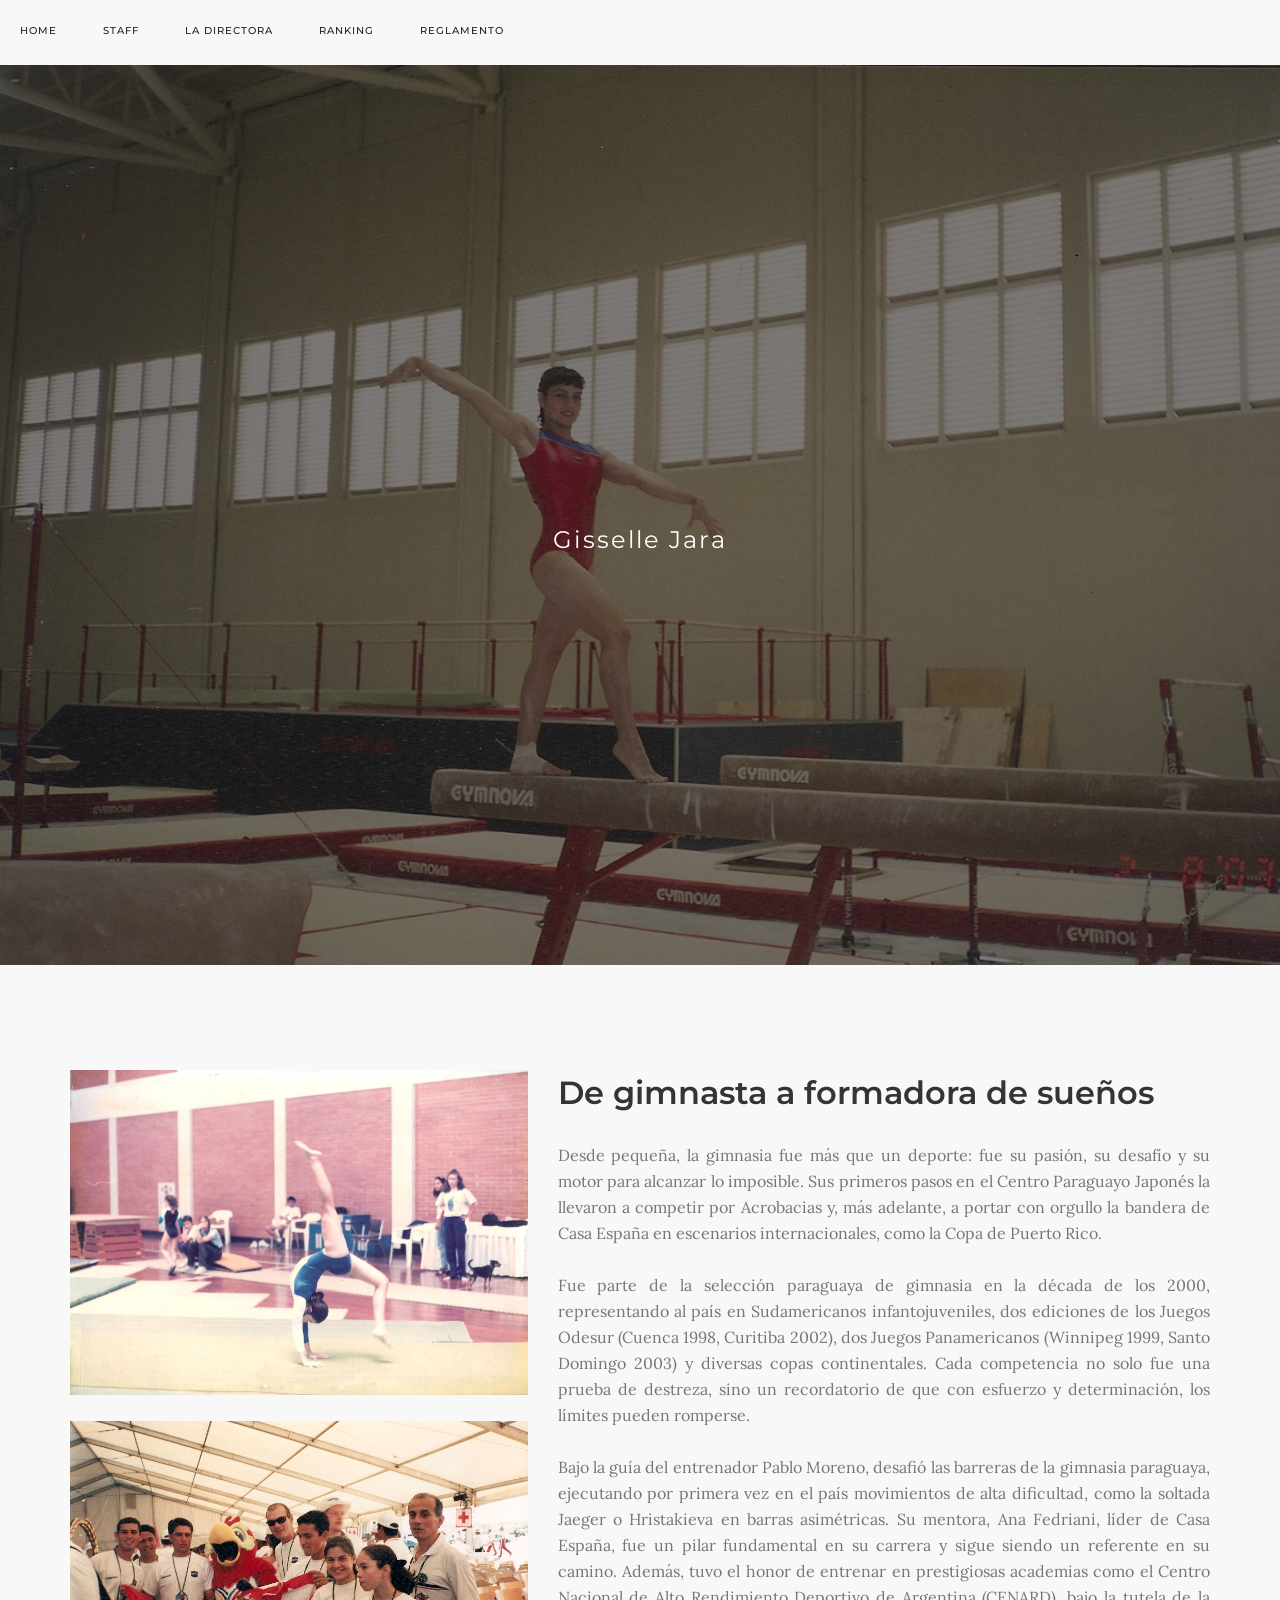
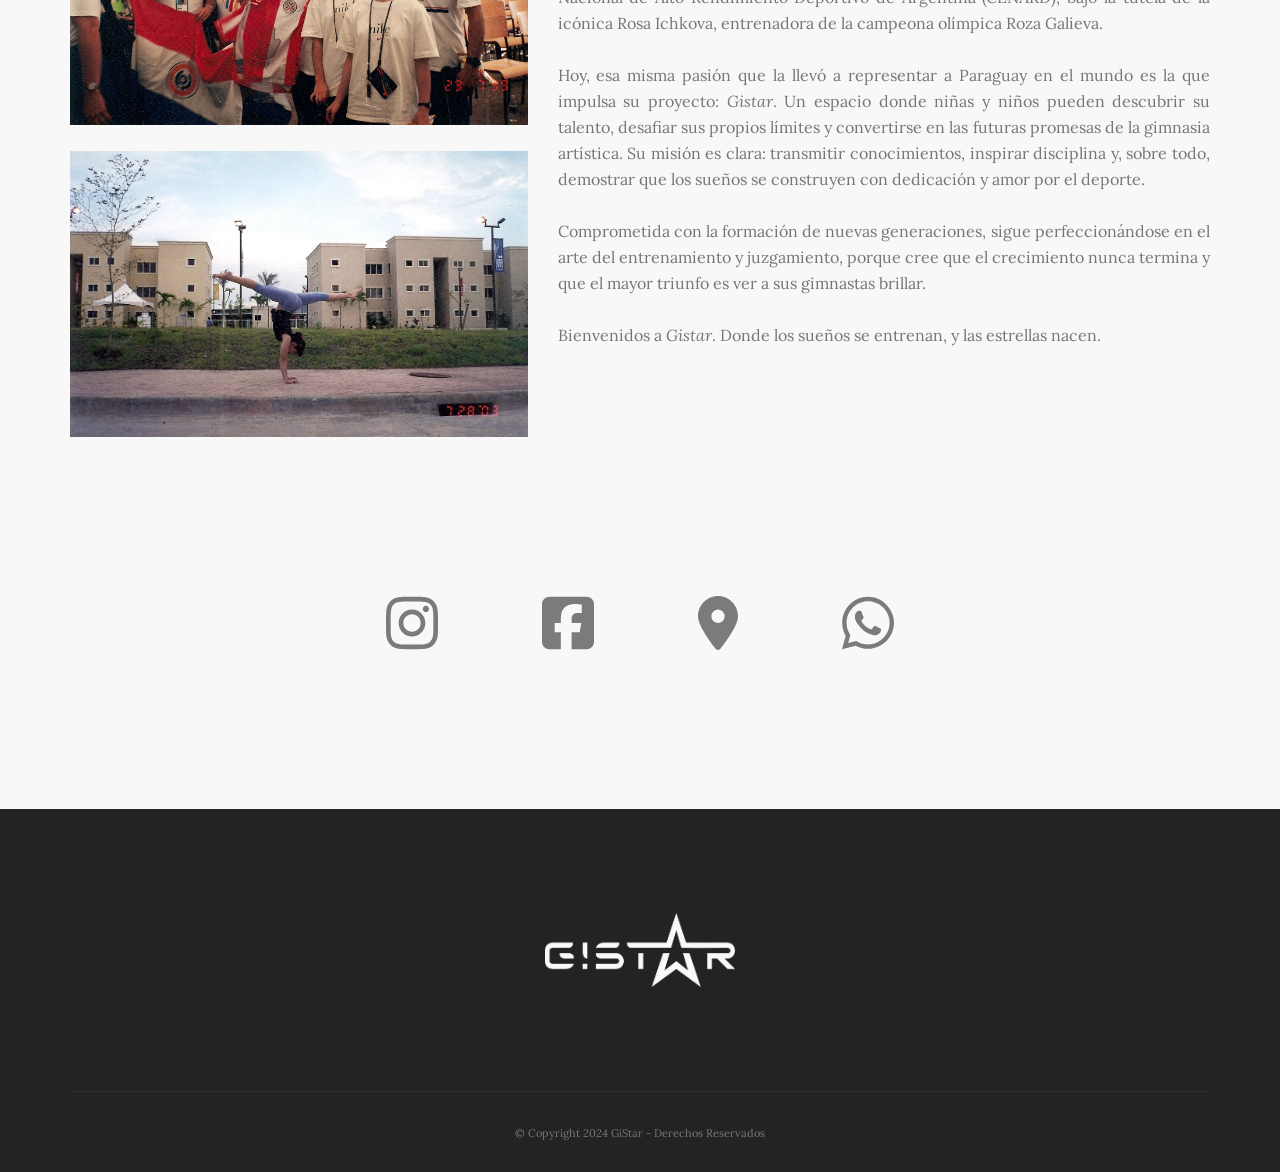
==== gisselle-jara.html @ 49eecb37 "Initial commit with Dockerfile for Dokploy" ====
<!doctype html>
<html lang="es">

<head>
    <meta charset="UTF-8">

    <title>La Directora - Gistar - Apasionados por la Gimnasia</title>

    <link href='https://fonts.googleapis.com/css?family=Lora:400,400italic,700|Montserrat:400,700' rel='stylesheet'
        type='text/css'>

    <meta name="viewport" content="width=device-width, initial-scale=1.0">
    <meta name="description"
        content="Conoce a Gisselle Jara, Directora de Gistar y exgimnasta de la Selección Paraguaya.">
    <meta name="keywords" content="Gisselle Jara, Directora Gistar, Gimnasia Paraguay, Entrenadora Gimnasia">
    <meta name="msapplication-TileColor" content="#ffffff">
    <meta name="msapplication-TileImage" content="/ms-icon-144x144.png">
    <meta name="theme-color" content="#ffffff">

    <meta property="og:title" content="La Directora - Gistar">
    <meta property="og:description" content="De gimnasta a formadora de sueños. Conoce la historia de Gisselle Jara.">
    <meta property="og:image" content="https://gistar.com.py/img/og-image.jpg">
    <meta property="og:url" content="https://gistar.com.py/gisselle-jara.html">
    <meta property="og:site_name" content="Gistar - Apasionados por la Gimnasia">
    <meta property="og:locale" content="es_ES">
    <meta property="og:type" content="website">

    <link rel="canonical" href="https://gistar.com.py/gisselle-jara.html" />

    <link rel="apple-touch-icon" sizes="57x57" href="/apple-icon-57x57.png">
    <link rel="apple-touch-icon" sizes="60x60" href="/apple-icon-60x60.png">
    <link rel="apple-touch-icon" sizes="72x72" href="/apple-icon-72x72.png">
    <link rel="apple-touch-icon" sizes="76x76" href="/apple-icon-76x76.png">
    <link rel="apple-touch-icon" sizes="114x114" href="/apple-icon-114x114.png">
    <link rel="apple-touch-icon" sizes="120x120" href="/apple-icon-120x120.png">
    <link rel="apple-touch-icon" sizes="144x144" href="/apple-icon-144x144.png">
    <link rel="apple-touch-icon" sizes="152x152" href="/apple-icon-152x152.png">
    <link rel="apple-touch-icon" sizes="180x180" href="/apple-icon-180x180.png">
    <link rel="icon" type="image/png" sizes="192x192" href="/android-icon-192x192.png">
    <link rel="icon" type="image/png" sizes="32x32" href="/favicon-32x32.png">
    <link rel="icon" type="image/png" sizes="96x96" href="/favicon-96x96.png">
    <link rel="icon" type="image/png" sizes="16x16" href="/favicon-16x16.png">
    <link rel="manifest" href="/manifest.json">

    <link href="css/socicon.css" rel="stylesheet" type="text/css" media="all">
    <link href="css/iconsmind.css" rel="stylesheet" type="text/css" media="all" />
    <link href="css/bootstrap.css" rel="stylesheet" type="text/css" media="all" />
    <link href="css/interface-icons.css" rel="stylesheet" type="text/css" media="all" />
    <link href="css/owl.carousel.css" rel="stylesheet" type="text/css" media="all" />
    <link href="css/theme.css" rel="stylesheet" type="text/css" media="all" />

    <link href="css/custom.css" rel="stylesheet" type="text/css" media="all" />

    <style>
        /* --- Common Styles (adjust as needed) --- */
        .nav-container {
            width: 100%;
        }

        .nav-bar {
            display: flex;
            /* Or block, depending on your layout */
            justify-content: space-between;
            align-items: center;
            padding: 10px 20px;
        }

        .nav-module.menu-module.left {
            flex-grow: 1;
            /* Allow menu to take available space */
        }

        .menu {
            list-style: none;
            padding: 0;
            margin: 0;
            display: flex;
            /* Desktop: horizontal menu items */
        }

        .menu li {
            margin-right: 20px;
            /* Spacing between desktop menu items */
        }

        .menu a {
            text-decoration: none;
            color: #333;
            padding: 5px 0;
        }

        .nav-mobile-toggle i {
            margin-top: -15px;
        }

        /* --- Mobile Styles --- */
        /* Hide the menu toggle by default on desktop */
        .nav-mobile-toggle {
            display: none;
            cursor: pointer;
            font-size: 24px;
            /* Adjust icon size */
        }

        @media (max-width: 767px) {
            /* Adjust breakpoint as needed for 'sm' and 'xs' */

            .nav-module.menu-module.left {
                width: 100%;
                /* Make menu module take full width on mobile */
            }

            .menu {
                flex-direction: column;
                /* Stack menu items vertically on mobile */
                width: 100%;
                display: none;
                /* Hide the menu by default on mobile */
                background-color: #f8f8f8;
                /* Optional: background for mobile menu */
                padding: 10px 0;
            }

            .menu li {
                margin: 0;
                /* Remove horizontal margin */
                width: 100%;
                /* Make list items take full width */
                text-align: center;
                /* Center align mobile menu items */
                border-bottom: 1px solid #eee;
                /* Optional: separator for mobile items */
            }

            .menu li:last-child {
                border-bottom: none;
            }

            .menu a {
                display: block;
                /* Make links block-level for easier tapping */
                padding: 10px 0;
            }

            /* Show the hamburger icon on mobile */
            .nav-mobile-toggle {
                display: block;
                margin-left: auto;
                /* Push toggle to the right */
            }

            /* When a class like 'menu-open' is added to the nav-container or nav-bar by JavaScript, show the menu */
            .nav-container.menu-open .menu,
            .nav-bar.menu-open .menu {
                /* Choose one, depending on where you add the class */
                display: flex;
                /* Or 'block' if you want a stacked list */
            }


            /* Initially hide the close icon */
            .nav-mobile-toggle .close-icon {
                display: none;
            }

            /* When menu is open, hide hamburger and show close icon */
            .nav-container.menu-open .nav-mobile-toggle .hamburger-icon {
                display: none;
            }

            .nav-container.menu-open .nav-mobile-toggle .close-icon {
                display: block;
                /* Or flex, inline-block depending on your icon's default display */
            }

            /* If you also want to rotate or animate for a smoother transition, you'd use transitions here */
            /* Example for a single element transformation (more advanced, but very clean) */
            /* If you're styling a single div to look like hamburger/X: */

            .nav-mobile-toggle {
                position: relative;
                width: 30px;
                height: 20px;
                cursor: pointer;
                display: block;
            }

            .nav-mobile-toggle span {
                display: block;
                height: 3px;
                background-color: #333;
                margin-bottom: 5px;
                transition: all 0.3s ease;
            }

            .nav-mobile-toggle span:last-child {
                margin-bottom: 0;
            }

            .nav-container.menu-open .nav-mobile-toggle span:nth-child(1) {
                transform: rotate(45deg) translate(5px, 5px);
            }

            .nav-container.menu-open .nav-mobile-toggle span:nth-child(2) {
                opacity: 0;
            }

            .nav-container.menu-open .nav-mobile-toggle span:nth-child(3) {
                transform: rotate(-45deg) translate(5px, -5px);
            }


        }

        .justify-text {
            text-align: justify;
        }
    </style>

</head>

<body data-reveal-selectors="section:not(.masonry):not(:first-of-type):not(.parallax)">


    <div class="nav-container">

        <nav>
            <div class="nav-bar">
                <div class="nav-module menu-module left">
                    <ul class="menu">
                        <li>
                            <a href="/">Home</a>
                        </li>
                        <li>
                            <a href="/staff">Staff</a>
                        </li>
                        <li>
                            <a href="/gisselle-jara">La Directora</a>
                        </li>
                        <li>
                            <a href="/ranking">Ranking</a>
                        </li>
                        <li>
                            <a href="/reglamento">Reglamento</a>
                        </li>
                    </ul>
                </div>
                <div class="nav-mobile-toggle visible-sm visible-xs">
                    <i class="icon-Align-JustifyAll icon icon--sm hamburger-icon"></i>
                    <i class="icon-Close icon icon--sm close-icon"></i>
                </div>
            </div>

        </nav>

    </div>

    <div class="main-container">

        <section class="height-100 imagebg cover cover-6" data-overlay="6">
            <div class="background-image-holder">
                <div class="layer-bg-overlay"></div>
                <div class="layer-bg-image"
                    style="background-image: url('img/93793a98-a437-4098-834e-bea08e50a194.jpg');"></div>
            </div>
            <div class="container pos-vertical-center">
                <div class="row">
                    <div class="col-sm-12 text-center">
                        <h1 class="lead montserrat-400 lead-start">
                            Gisselle Jara
                        </h1>
                    </div>
                </div>
            </div>
        </section>

        <section>
            <div class="container">
                <div class="row">
                    <div class="col-sm-10 col-sm-offset-1 col-md-8 col-md-offset-2">

                    </div>
                </div>

                <div class="row mt-5">
                    <div class="col-sm-5 mb-xs-24">
                        <img src="img/a0ddf4bc-4333-4f00-9664-b795b2ec089f.jpg" alt="Gisselle Jara - Directora Gistar"
                            class="img-responsive">
                        <img src="img/Canada002.jpg" alt="Gisselle Jara - Directora Gistar" class="img-responsive">
                        <img src="img/dominicana01.jpg" alt="Gisselle Jara - Directora Gistar" class="img-responsive">
                    </div>
                    <div class="col-sm-7">
                        <h3>De gimnasta a formadora de sueños</h3>
                        <p class="justify-text">
                            Desde pequeña, la gimnasia fue más que un deporte: fue su pasión, su desafío y su motor para
                            alcanzar lo imposible. Sus primeros pasos en el Centro Paraguayo Japonés la llevaron a
                            competir por Acrobacias y, más adelante, a portar con orgullo la bandera de Casa España en
                            escenarios internacionales, como la Copa de Puerto Rico.
                        </p>
                        <p class="justify-text">
                            Fue parte de la selección paraguaya de gimnasia en la década de los 2000, representando al
                            país en Sudamericanos infantojuveniles, dos ediciones de los Juegos Odesur (Cuenca 1998,
                            Curitiba 2002), dos Juegos Panamericanos (Winnipeg 1999, Santo Domingo 2003) y diversas
                            copas continentales. Cada competencia no solo fue una prueba de destreza, sino un
                            recordatorio de que con esfuerzo y determinación, los límites pueden romperse.
                        </p>
                        <p class="justify-text">
                            Bajo la guía del entrenador Pablo Moreno, desafió las barreras de la gimnasia paraguaya,
                            ejecutando por primera vez en el país movimientos de alta dificultad, como la soltada Jaeger
                            o Hristakieva en barras asimétricas. Su mentora, Ana Fedriani, líder de Casa España, fue un
                            pilar fundamental en su carrera y sigue siendo un referente en su camino. Además, tuvo el
                            honor de entrenar en prestigiosas academias como el Centro Nacional de Alto Rendimiento
                            Deportivo de Argentina (CENARD), bajo la tutela de la icónica Rosa Ichkova, entrenadora de
                            la campeona olímpica Roza Galieva.
                        </p>
                        <p class="justify-text">
                            Hoy, esa misma pasión que la llevó a representar a Paraguay en el mundo es la que impulsa su
                            proyecto: <em>Gistar</em>. Un espacio donde niñas y niños pueden descubrir su talento,
                            desafiar sus propios límites y convertirse en las futuras promesas de la gimnasia artística.
                            Su misión es clara: transmitir conocimientos, inspirar disciplina y, sobre todo, demostrar
                            que los sueños se construyen con dedicación y amor por el deporte.
                        </p>
                        <p class="justify-text">
                            Comprometida con la formación de nuevas generaciones, sigue perfeccionándose en el arte del
                            entrenamiento y juzgamiento, porque cree que el crecimiento nunca termina y que el mayor
                            triunfo es ver a sus gimnastas brillar.
                        </p>
                        <p class="justify-text">
                            Bienvenidos a <em>Gistar</em>. Donde los sueños se entrenan, y las estrellas nacen.
                        </p>
                    </div>
                </div>
            </div>
        </section>

        <section>
            <div class="container">
                <div class="row">
                    <ul class="social-list text-center">
                        <li style="margin: 0 50px;">
                            <a href="https://www.instagram.com/gistarpy/" target="_blank"><img alt="Instagram"
                                    width="52" src="img/instagram-icon.svg"></a>
                        </li>
                        <li style="margin: 0 50px;">
                            <a href="https://www.facebook.com/profile.php?id=61556755131073" target="_blank"><img
                                    alt="Facebook" width="52" src="img/facebook-icon.svg"></a>
                        </li>
                        <li style="margin: 0 50px;">
                            <a href="https://maps.app.goo.gl/4wHy98hsDdwFfFSy9" target="_blank"><img alt="Location"
                                    width="40" src="img/location-icon.svg"></a>
                        </li>
                        <li style="margin: 0 50px;">
                            <a href="https://wa.me/595991740715"><img alt="WhatsApp" width="52"
                                    src="img/whatsapp-icon.svg"></a>
                        </li>
                    </ul>

                </div>

            </div>

        </section>

        <footer class="bg--dark footer-1 text-center">
            <div class="container">
                <div class="row">
                    <div class="col-md-12 col-sm-12">
                        <a href="https://gistar.com.py"><img alt="GiStar" width="190"
                                src="img/logo-gistar-withe.png"></a>
                    </div>
                </div>
                <div class="row footer__lower text-center-xs">
                    <div class="col-sm-12">
                        <hr>
                    </div>
                    <div class="col-sm-12 text-center">
                        <span class="type--fine-print">© Copyright <span class="update-year">2024</span> GiStar -
                            Derechos Reservados</span>
                    </div>
                </div>
            </div>
        </footer>
    </div>
    <script src="js/jquery-2.1.4.min.js"></script>
    <script src="js/owl.carousel.min.js"></script>
    <script src="js/scrollreveal.min.js"></script>
    <script src="js/parallax.js"></script>
    <script src="js/scripts.js"></script>

    <script>

        document.addEventListener('DOMContentLoaded', function () {
            const mobileToggle = document.querySelector('.nav-mobile-toggle');
            const navContainer = document.querySelector('.nav-container');

            if (mobileToggle && navContainer) {
                mobileToggle.addEventListener('click', function () {
                    navContainer.classList.toggle('menu-open');
                });
            }
        });

    </script>


</body>

</html>
---- css/socicon.css ----
@charset "UTF-8";

@font-face {
  font-family: "socicon";
  src: url("../fonts/socicon.ttf") format("truetype");
  font-weight: normal;
  font-style: normal;

}

[data-icon]:before {
  font-family: "socicon" !important;
  content: attr(data-icon);
  font-style: normal !important;
  font-weight: normal !important;
  font-variant: normal !important;
  text-transform: none !important;
  speak: none;
  line-height: 1;
  -webkit-font-smoothing: antialiased;
  -moz-osx-font-smoothing: grayscale;
}

[class^="socicon-"]:before,
[class*=" socicon-"]:before {
  font-family: "socicon" !important;
  font-style: normal !important;
  font-weight: normal !important;
  font-variant: normal !important;
  text-transform: none !important;
  speak: none;
  line-height: 1;
  -webkit-font-smoothing: antialiased;
  -moz-osx-font-smoothing: grayscale;
}

.socicon-modelmayhem:before {
  content: "\e000";
}
.socicon-mixcloud:before {
  content: "\e001";
}
.socicon-drupal:before {
  content: "\e002";
}
.socicon-swarm:before {
  content: "\e003";
}
.socicon-istock:before {
  content: "\e004";
}
.socicon-yammer:before {
  content: "\e005";
}
.socicon-ello:before {
  content: "\e006";
}
.socicon-stackoverflow:before {
  content: "\e007";
}
.socicon-persona:before {
  content: "\e008";
}
.socicon-triplej:before {
  content: "\e009";
}
.socicon-houzz:before {
  content: "\e00a";
}
.socicon-rss:before {
  content: "\e00b";
}
.socicon-paypal:before {
  content: "\e00c";
}
.socicon-odnoklassniki:before {
  content: "\e00d";
}
.socicon-airbnb:before {
  content: "\e00e";
}
.socicon-periscope:before {
  content: "\e00f";
}
.socicon-outlook:before {
  content: "\e010";
}
.socicon-coderwall:before {
  content: "\e011";
}
.socicon-tripadvisor:before {
  content: "\e012";
}
.socicon-appnet:before {
  content: "\e013";
}
.socicon-goodreads:before {
  content: "\e014";
}
.socicon-tripit:before {
  content: "\e015";
}
.socicon-lanyrd:before {
  content: "\e016";
}
.socicon-slideshare:before {
  content: "\e017";
}
.socicon-buffer:before {
  content: "\e018";
}
.socicon-disqus:before {
  content: "\e019";
}
.socicon-vkontakte:before {
  content: "\e01a";
}
.socicon-whatsapp:before {
  content: "\e01b";
}
.socicon-patreon:before {
  content: "\e01c";
}
.socicon-storehouse:before {
  content: "\e01d";
}
.socicon-pocket:before {
  content: "\e01e";
}
.socicon-mail:before {
  content: "\e01f";
}
.socicon-blogger:before {
  content: "\e020";
}
.socicon-technorati:before {
  content: "\e021";
}
.socicon-reddit:before {
  content: "\e022";
}
.socicon-dribbble:before {
  content: "\e023";
}
.socicon-stumbleupon:before {
  content: "\e024";
}
.socicon-digg:before {
  content: "\e025";
}
.socicon-envato:before {
  content: "\e026";
}
.socicon-behance:before {
  content: "\e027";
}
.socicon-delicious:before {
  content: "\e028";
}
.socicon-deviantart:before {
  content: "\e029";
}
.socicon-forrst:before {
  content: "\e02a";
}
.socicon-play:before {
  content: "\e02b";
}
.socicon-zerply:before {
  content: "\e02c";
}
.socicon-wikipedia:before {
  content: "\e02d";
}
.socicon-apple:before {
  content: "\e02e";
}
.socicon-flattr:before {
  content: "\e02f";
}
.socicon-github:before {
  content: "\e030";
}
.socicon-renren:before {
  content: "\e031";
}
.socicon-friendfeed:before {
  content: "\e032";
}
.socicon-newsvine:before {
  content: "\e033";
}
.socicon-identica:before {
  content: "\e034";
}
.socicon-bebo:before {
  content: "\e035";
}
.socicon-zynga:before {
  content: "\e036";
}
.socicon-steam:before {
  content: "\e037";
}
.socicon-xbox:before {
  content: "\e038";
}
.socicon-windows:before {
  content: "\e039";
}
.socicon-qq:before {
  content: "\e03a";
}
.socicon-douban:before {
  content: "\e03b";
}
.socicon-meetup:before {
  content: "\e03c";
}
.socicon-playstation:before {
  content: "\e03d";
}
.socicon-android:before {
  content: "\e03e";
}
.socicon-snapchat:before {
  content: "\e03f";
}
.socicon-twitter:before {
  content: "\e040";
}
.socicon-facebook:before {
  content: "\e041";
}
.socicon-googleplus:before {
  content: "\e042";
}
.socicon-pinterest:before {
  content: "\e043";
}
.socicon-foursquare:before {
  content: "\e044";
}
.socicon-yahoo:before {
  content: "\e045";
}
.socicon-skype:before {
  content: "\e046";
}
.socicon-yelp:before {
  content: "\e047";
}
.socicon-feedburner:before {
  content: "\e048";
}
.socicon-linkedin:before {
  content: "\e049";
}
.socicon-viadeo:before {
  content: "\e04a";
}
.socicon-xing:before {
  content: "\e04b";
}
.socicon-myspace:before {
  content: "\e04c";
}
.socicon-soundcloud:before {
  content: "\e04d";
}
.socicon-spotify:before {
  content: "\e04e";
}
.socicon-grooveshark:before {
  content: "\e04f";
}
.socicon-lastfm:before {
  content: "\e050";
}
.socicon-youtube:before {
  content: "\e051";
}
.socicon-vimeo:before {
  content: "\e052";
}
.socicon-dailymotion:before {
  content: "\e053";
}
.socicon-vine:before {
  content: "\e054";
}
.socicon-flickr:before {
  content: "\e055";
}
.socicon-500px:before {
  content: "\e056";
}
.socicon-instagram:before {
  content: "\e057";
}
.socicon-wordpress:before {
  content: "\e058";
}
.socicon-tumblr:before {
  content: "\e059";
}
.socicon-twitch:before {
  content: "\e05a";
}
.socicon-8tracks:before {
  content: "\e05b";
}
.socicon-amazon:before {
  content: "\e05c";
}
.socicon-icq:before {
  content: "\e05d";
}
.socicon-smugmug:before {
  content: "\e05e";
}
.socicon-ravelry:before {
  content: "\e05f";
}
.socicon-weibo:before {
  content: "\e060";
}
.socicon-baidu:before {
  content: "\e061";
}
.socicon-angellist:before {
  content: "\e062";
}
.socicon-ebay:before {
  content: "\e063";
}
.socicon-imdb:before {
  content: "\e064";
}
.socicon-stayfriends:before {
  content: "\e065";
}
.socicon-residentadvisor:before {
  content: "\e066";
}
.socicon-google:before {
  content: "\e067";
}
.socicon-yandex:before {
  content: "\e068";
}
.socicon-sharethis:before {
  content: "\e069";
}
.socicon-bandcamp:before {
  content: "\e06a";
}
.socicon-itunes:before {
  content: "\e06b";
}
.socicon-deezer:before {
  content: "\e06c";
}
.socicon-medium:before {
  content: "\e06d";
}
.socicon-telegram:before {
  content: "\e06e";
}
.socicon-openid:before {
  content: "\e06f";
}
.socicon-amplement:before {
  content: "\e070";
}
---- css/iconsmind.css ----
@font-face {
	font-family: 'iconsmind';
	src:url('../fonts/iconsmind.eot?#iefix-rdmvgc') format('embedded-opentype');
	src:url('../fonts/iconsmind.woff') format('woff'),
		url('../fonts/iconsmind.ttf') format('truetype');
	font-weight: normal;
	font-style: normal;
}

[class^="icon-"], [class*=" icon-"] {
	font-family: 'iconsmind';
	speak: none;
	font-style: normal;
	font-weight: normal;
	font-variant: normal;
	text-transform: none;
	line-height: 1;
	/* Better Font Rendering =========== */
	-webkit-font-smoothing: antialiased;
	-moz-osx-font-smoothing: grayscale;
}

.icon-A-Z:before {
	content: "\e600";
}
.icon-Aa:before {
	content: "\e601";
}
.icon-Add-Bag:before {
	content: "\e602";
}
.icon-Add-Basket:before {
	content: "\e603";
}
.icon-Add-Cart:before {
	content: "\e604";
}
.icon-Add-File:before {
	content: "\e605";
}
.icon-Add-SpaceAfterParagraph:before {
	content: "\e606";
}
.icon-Add-SpaceBeforeParagraph:before {
	content: "\e607";
}
.icon-Add-User:before {
	content: "\e608";
}
.icon-Add-UserStar:before {
	content: "\e609";
}
.icon-Add-Window:before {
	content: "\e60a";
}
.icon-Add:before {
	content: "\e60b";
}
.icon-Address-Book:before {
	content: "\e60c";
}
.icon-Address-Book2:before {
	content: "\e60d";
}
.icon-Administrator:before {
	content: "\e60e";
}
.icon-Aerobics-2:before {
	content: "\e60f";
}
.icon-Aerobics-3:before {
	content: "\e610";
}
.icon-Aerobics:before {
	content: "\e611";
}
.icon-Affiliate:before {
	content: "\e612";
}
.icon-Aim:before {
	content: "\e613";
}
.icon-Air-Balloon:before {
	content: "\e614";
}
.icon-Airbrush:before {
	content: "\e615";
}
.icon-Airship:before {
	content: "\e616";
}
.icon-Alarm-Clock:before {
	content: "\e617";
}
.icon-Alarm-Clock2:before {
	content: "\e618";
}
.icon-Alarm:before {
	content: "\e619";
}
.icon-Alien-2:before {
	content: "\e61a";
}
.icon-Alien:before {
	content: "\e61b";
}
.icon-Aligator:before {
	content: "\e61c";
}
.icon-Align-Center:before {
	content: "\e61d";
}
.icon-Align-JustifyAll:before {
	content: "\e61e";
}
.icon-Align-JustifyCenter:before {
	content: "\e61f";
}
.icon-Align-JustifyLeft:before {
	content: "\e620";
}
.icon-Align-JustifyRight:before {
	content: "\e621";
}
.icon-Align-Left:before {
	content: "\e622";
}
.icon-Align-Right:before {
	content: "\e623";
}
.icon-Alpha:before {
	content: "\e624";
}
.icon-Ambulance:before {
	content: "\e625";
}
.icon-AMX:before {
	content: "\e626";
}
.icon-Anchor-2:before {
	content: "\e627";
}
.icon-Anchor:before {
	content: "\e628";
}
.icon-Android-Store:before {
	content: "\e629";
}
.icon-Android:before {
	content: "\e62a";
}
.icon-Angel-Smiley:before {
	content: "\e62b";
}
.icon-Angel:before {
	content: "\e62c";
}
.icon-Angry:before {
	content: "\e62d";
}
.icon-Apple-Bite:before {
	content: "\e62e";
}
.icon-Apple-Store:before {
	content: "\e62f";
}
.icon-Apple:before {
	content: "\e630";
}
.icon-Approved-Window:before {
	content: "\e631";
}
.icon-Aquarius-2:before {
	content: "\e632";
}
.icon-Aquarius:before {
	content: "\e633";
}
.icon-Archery-2:before {
	content: "\e634";
}
.icon-Archery:before {
	content: "\e635";
}
.icon-Argentina:before {
	content: "\e636";
}
.icon-Aries-2:before {
	content: "\e637";
}
.icon-Aries:before {
	content: "\e638";
}
.icon-Army-Key:before {
	content: "\e639";
}
.icon-Arrow-Around:before {
	content: "\e63a";
}
.icon-Arrow-Back3:before {
	content: "\e63b";
}
.icon-Arrow-Back:before {
	content: "\e63c";
}
.icon-Arrow-Back2:before {
	content: "\e63d";
}
.icon-Arrow-Barrier:before {
	content: "\e63e";
}
.icon-Arrow-Circle:before {
	content: "\e63f";
}
.icon-Arrow-Cross:before {
	content: "\e640";
}
.icon-Arrow-Down:before {
	content: "\e641";
}
.icon-Arrow-Down2:before {
	content: "\e642";
}
.icon-Arrow-Down3:before {
	content: "\e643";
}
.icon-Arrow-DowninCircle:before {
	content: "\e644";
}
.icon-Arrow-Fork:before {
	content: "\e645";
}
.icon-Arrow-Forward:before {
	content: "\e646";
}
.icon-Arrow-Forward2:before {
	content: "\e647";
}
.icon-Arrow-From:before {
	content: "\e648";
}
.icon-Arrow-Inside:before {
	content: "\e649";
}
.icon-Arrow-Inside45:before {
	content: "\e64a";
}
.icon-Arrow-InsideGap:before {
	content: "\e64b";
}
.icon-Arrow-InsideGap45:before {
	content: "\e64c";
}
.icon-Arrow-Into:before {
	content: "\e64d";
}
.icon-Arrow-Join:before {
	content: "\e64e";
}
.icon-Arrow-Junction:before {
	content: "\e64f";
}
.icon-Arrow-Left:before {
	content: "\e650";
}
.icon-Arrow-Left2:before {
	content: "\e651";
}
.icon-Arrow-LeftinCircle:before {
	content: "\e652";
}
.icon-Arrow-Loop:before {
	content: "\e653";
}
.icon-Arrow-Merge:before {
	content: "\e654";
}
.icon-Arrow-Mix:before {
	content: "\e655";
}
.icon-Arrow-Next:before {
	content: "\e656";
}
.icon-Arrow-OutLeft:before {
	content: "\e657";
}
.icon-Arrow-OutRight:before {
	content: "\e658";
}
.icon-Arrow-Outside:before {
	content: "\e659";
}
.icon-Arrow-Outside45:before {
	content: "\e65a";
}
.icon-Arrow-OutsideGap:before {
	content: "\e65b";
}
.icon-Arrow-OutsideGap45:before {
	content: "\e65c";
}
.icon-Arrow-Over:before {
	content: "\e65d";
}
.icon-Arrow-Refresh:before {
	content: "\e65e";
}
.icon-Arrow-Refresh2:before {
	content: "\e65f";
}
.icon-Arrow-Right:before {
	content: "\e660";
}
.icon-Arrow-Right2:before {
	content: "\e661";
}
.icon-Arrow-RightinCircle:before {
	content: "\e662";
}
.icon-Arrow-Shuffle:before {
	content: "\e663";
}
.icon-Arrow-Squiggly:before {
	content: "\e664";
}
.icon-Arrow-Through:before {
	content: "\e665";
}
.icon-Arrow-To:before {
	content: "\e666";
}
.icon-Arrow-TurnLeft:before {
	content: "\e667";
}
.icon-Arrow-TurnRight:before {
	content: "\e668";
}
.icon-Arrow-Up:before {
	content: "\e669";
}
.icon-Arrow-Up2:before {
	content: "\e66a";
}
.icon-Arrow-Up3:before {
	content: "\e66b";
}
.icon-Arrow-UpinCircle:before {
	content: "\e66c";
}
.icon-Arrow-XLeft:before {
	content: "\e66d";
}
.icon-Arrow-XRight:before {
	content: "\e66e";
}
.icon-Ask:before {
	content: "\e66f";
}
.icon-Assistant:before {
	content: "\e670";
}
.icon-Astronaut:before {
	content: "\e671";
}
.icon-At-Sign:before {
	content: "\e672";
}
.icon-ATM:before {
	content: "\e673";
}
.icon-Atom:before {
	content: "\e674";
}
.icon-Audio:before {
	content: "\e675";
}
.icon-Auto-Flash:before {
	content: "\e676";
}
.icon-Autumn:before {
	content: "\e677";
}
.icon-Baby-Clothes:before {
	content: "\e678";
}
.icon-Baby-Clothes2:before {
	content: "\e679";
}
.icon-Baby-Cry:before {
	content: "\e67a";
}
.icon-Baby:before {
	content: "\e67b";
}
.icon-Back2:before {
	content: "\e67c";
}
.icon-Back-Media:before {
	content: "\e67d";
}
.icon-Back-Music:before {
	content: "\e67e";
}
.icon-Back:before {
	content: "\e67f";
}
.icon-Background:before {
	content: "\e680";
}
.icon-Bacteria:before {
	content: "\e681";
}
.icon-Bag-Coins:before {
	content: "\e682";
}
.icon-Bag-Items:before {
	content: "\e683";
}
.icon-Bag-Quantity:before {
	content: "\e684";
}
.icon-Bag:before {
	content: "\e685";
}
.icon-Bakelite:before {
	content: "\e686";
}
.icon-Ballet-Shoes:before {
	content: "\e687";
}
.icon-Balloon:before {
	content: "\e688";
}
.icon-Banana:before {
	content: "\e689";
}
.icon-Band-Aid:before {
	content: "\e68a";
}
.icon-Bank:before {
	content: "\e68b";
}
.icon-Bar-Chart:before {
	content: "\e68c";
}
.icon-Bar-Chart2:before {
	content: "\e68d";
}
.icon-Bar-Chart3:before {
	content: "\e68e";
}
.icon-Bar-Chart4:before {
	content: "\e68f";
}
.icon-Bar-Chart5:before {
	content: "\e690";
}
.icon-Bar-Code:before {
	content: "\e691";
}
.icon-Barricade-2:before {
	content: "\e692";
}
.icon-Barricade:before {
	content: "\e693";
}
.icon-Baseball:before {
	content: "\e694";
}
.icon-Basket-Ball:before {
	content: "\e695";
}
.icon-Basket-Coins:before {
	content: "\e696";
}
.icon-Basket-Items:before {
	content: "\e697";
}
.icon-Basket-Quantity:before {
	content: "\e698";
}
.icon-Bat-2:before {
	content: "\e699";
}
.icon-Bat:before {
	content: "\e69a";
}
.icon-Bathrobe:before {
	content: "\e69b";
}
.icon-Batman-Mask:before {
	content: "\e69c";
}
.icon-Battery-0:before {
	content: "\e69d";
}
.icon-Battery-25:before {
	content: "\e69e";
}
.icon-Battery-50:before {
	content: "\e69f";
}
.icon-Battery-75:before {
	content: "\e6a0";
}
.icon-Battery-100:before {
	content: "\e6a1";
}
.icon-Battery-Charge:before {
	content: "\e6a2";
}
.icon-Bear:before {
	content: "\e6a3";
}
.icon-Beard-2:before {
	content: "\e6a4";
}
.icon-Beard-3:before {
	content: "\e6a5";
}
.icon-Beard:before {
	content: "\e6a6";
}
.icon-Bebo:before {
	content: "\e6a7";
}
.icon-Bee:before {
	content: "\e6a8";
}
.icon-Beer-Glass:before {
	content: "\e6a9";
}
.icon-Beer:before {
	content: "\e6aa";
}
.icon-Bell-2:before {
	content: "\e6ab";
}
.icon-Bell:before {
	content: "\e6ac";
}
.icon-Belt-2:before {
	content: "\e6ad";
}
.icon-Belt-3:before {
	content: "\e6ae";
}
.icon-Belt:before {
	content: "\e6af";
}
.icon-Berlin-Tower:before {
	content: "\e6b0";
}
.icon-Beta:before {
	content: "\e6b1";
}
.icon-Betvibes:before {
	content: "\e6b2";
}
.icon-Bicycle-2:before {
	content: "\e6b3";
}
.icon-Bicycle-3:before {
	content: "\e6b4";
}
.icon-Bicycle:before {
	content: "\e6b5";
}
.icon-Big-Bang:before {
	content: "\e6b6";
}
.icon-Big-Data:before {
	content: "\e6b7";
}
.icon-Bike-Helmet:before {
	content: "\e6b8";
}
.icon-Bikini:before {
	content: "\e6b9";
}
.icon-Bilk-Bottle2:before {
	content: "\e6ba";
}
.icon-Billing:before {
	content: "\e6bb";
}
.icon-Bing:before {
	content: "\e6bc";
}
.icon-Binocular:before {
	content: "\e6bd";
}
.icon-Bio-Hazard:before {
	content: "\e6be";
}
.icon-Biotech:before {
	content: "\e6bf";
}
.icon-Bird-DeliveringLetter:before {
	content: "\e6c0";
}
.icon-Bird:before {
	content: "\e6c1";
}
.icon-Birthday-Cake:before {
	content: "\e6c2";
}
.icon-Bisexual:before {
	content: "\e6c3";
}
.icon-Bishop:before {
	content: "\e6c4";
}
.icon-Bitcoin:before {
	content: "\e6c5";
}
.icon-Black-Cat:before {
	content: "\e6c6";
}
.icon-Blackboard:before {
	content: "\e6c7";
}
.icon-Blinklist:before {
	content: "\e6c8";
}
.icon-Block-Cloud:before {
	content: "\e6c9";
}
.icon-Block-Window:before {
	content: "\e6ca";
}
.icon-Blogger:before {
	content: "\e6cb";
}
.icon-Blood:before {
	content: "\e6cc";
}
.icon-Blouse:before {
	content: "\e6cd";
}
.icon-Blueprint:before {
	content: "\e6ce";
}
.icon-Board:before {
	content: "\e6cf";
}
.icon-Bodybuilding:before {
	content: "\e6d0";
}
.icon-Bold-Text:before {
	content: "\e6d1";
}
.icon-Bone:before {
	content: "\e6d2";
}
.icon-Bones:before {
	content: "\e6d3";
}
.icon-Book:before {
	content: "\e6d4";
}
.icon-Bookmark:before {
	content: "\e6d5";
}
.icon-Books-2:before {
	content: "\e6d6";
}
.icon-Books:before {
	content: "\e6d7";
}
.icon-Boom:before {
	content: "\e6d8";
}
.icon-Boot-2:before {
	content: "\e6d9";
}
.icon-Boot:before {
	content: "\e6da";
}
.icon-Bottom-ToTop:before {
	content: "\e6db";
}
.icon-Bow-2:before {
	content: "\e6dc";
}
.icon-Bow-3:before {
	content: "\e6dd";
}
.icon-Bow-4:before {
	content: "\e6de";
}
.icon-Bow-5:before {
	content: "\e6df";
}
.icon-Bow-6:before {
	content: "\e6e0";
}
.icon-Bow:before {
	content: "\e6e1";
}
.icon-Bowling-2:before {
	content: "\e6e2";
}
.icon-Bowling:before {
	content: "\e6e3";
}
.icon-Box2:before {
	content: "\e6e4";
}
.icon-Box-Close:before {
	content: "\e6e5";
}
.icon-Box-Full:before {
	content: "\e6e6";
}
.icon-Box-Open:before {
	content: "\e6e7";
}
.icon-Box-withFolders:before {
	content: "\e6e8";
}
.icon-Box:before {
	content: "\e6e9";
}
.icon-Boy:before {
	content: "\e6ea";
}
.icon-Bra:before {
	content: "\e6eb";
}
.icon-Brain-2:before {
	content: "\e6ec";
}
.icon-Brain-3:before {
	content: "\e6ed";
}
.icon-Brain:before {
	content: "\e6ee";
}
.icon-Brazil:before {
	content: "\e6ef";
}
.icon-Bread-2:before {
	content: "\e6f0";
}
.icon-Bread:before {
	content: "\e6f1";
}
.icon-Bridge:before {
	content: "\e6f2";
}
.icon-Brightkite:before {
	content: "\e6f3";
}
.icon-Broke-Link2:before {
	content: "\e6f4";
}
.icon-Broken-Link:before {
	content: "\e6f5";
}
.icon-Broom:before {
	content: "\e6f6";
}
.icon-Brush:before {
	content: "\e6f7";
}
.icon-Bucket:before {
	content: "\e6f8";
}
.icon-Bug:before {
	content: "\e6f9";
}
.icon-Building:before {
	content: "\e6fa";
}
.icon-Bulleted-List:before {
	content: "\e6fb";
}
.icon-Bus-2:before {
	content: "\e6fc";
}
.icon-Bus:before {
	content: "\e6fd";
}
.icon-Business-Man:before {
	content: "\e6fe";
}
.icon-Business-ManWoman:before {
	content: "\e6ff";
}
.icon-Business-Mens:before {
	content: "\e700";
}
.icon-Business-Woman:before {
	content: "\e701";
}
.icon-Butterfly:before {
	content: "\e702";
}
.icon-Button:before {
	content: "\e703";
}
.icon-Cable-Car:before {
	content: "\e704";
}
.icon-Cake:before {
	content: "\e705";
}
.icon-Calculator-2:before {
	content: "\e706";
}
.icon-Calculator-3:before {
	content: "\e707";
}
.icon-Calculator:before {
	content: "\e708";
}
.icon-Calendar-2:before {
	content: "\e709";
}
.icon-Calendar-3:before {
	content: "\e70a";
}
.icon-Calendar-4:before {
	content: "\e70b";
}
.icon-Calendar-Clock:before {
	content: "\e70c";
}
.icon-Calendar:before {
	content: "\e70d";
}
.icon-Camel:before {
	content: "\e70e";
}
.icon-Camera-2:before {
	content: "\e70f";
}
.icon-Camera-3:before {
	content: "\e710";
}
.icon-Camera-4:before {
	content: "\e711";
}
.icon-Camera-5:before {
	content: "\e712";
}
.icon-Camera-Back:before {
	content: "\e713";
}
.icon-Camera:before {
	content: "\e714";
}
.icon-Can-2:before {
	content: "\e715";
}
.icon-Can:before {
	content: "\e716";
}
.icon-Canada:before {
	content: "\e717";
}
.icon-Cancer-2:before {
	content: "\e718";
}
.icon-Cancer-3:before {
	content: "\e719";
}
.icon-Cancer:before {
	content: "\e71a";
}
.icon-Candle:before {
	content: "\e71b";
}
.icon-Candy-Cane:before {
	content: "\e71c";
}
.icon-Candy:before {
	content: "\e71d";
}
.icon-Cannon:before {
	content: "\e71e";
}
.icon-Cap-2:before {
	content: "\e71f";
}
.icon-Cap-3:before {
	content: "\e720";
}
.icon-Cap-Smiley:before {
	content: "\e721";
}
.icon-Cap:before {
	content: "\e722";
}
.icon-Capricorn-2:before {
	content: "\e723";
}
.icon-Capricorn:before {
	content: "\e724";
}
.icon-Car-2:before {
	content: "\e725";
}
.icon-Car-3:before {
	content: "\e726";
}
.icon-Car-Coins:before {
	content: "\e727";
}
.icon-Car-Items:before {
	content: "\e728";
}
.icon-Car-Wheel:before {
	content: "\e729";
}
.icon-Car:before {
	content: "\e72a";
}
.icon-Cardigan:before {
	content: "\e72b";
}
.icon-Cardiovascular:before {
	content: "\e72c";
}
.icon-Cart-Quantity:before {
	content: "\e72d";
}
.icon-Casette-Tape:before {
	content: "\e72e";
}
.icon-Cash-Register:before {
	content: "\e72f";
}
.icon-Cash-register2:before {
	content: "\e730";
}
.icon-Castle:before {
	content: "\e731";
}
.icon-Cat:before {
	content: "\e732";
}
.icon-Cathedral:before {
	content: "\e733";
}
.icon-Cauldron:before {
	content: "\e734";
}
.icon-CD-2:before {
	content: "\e735";
}
.icon-CD-Cover:before {
	content: "\e736";
}
.icon-CD:before {
	content: "\e737";
}
.icon-Cello:before {
	content: "\e738";
}
.icon-Celsius:before {
	content: "\e739";
}
.icon-Chacked-Flag:before {
	content: "\e73a";
}
.icon-Chair:before {
	content: "\e73b";
}
.icon-Charger:before {
	content: "\e73c";
}
.icon-Check-2:before {
	content: "\e73d";
}
.icon-Check:before {
	content: "\e73e";
}
.icon-Checked-User:before {
	content: "\e73f";
}
.icon-Checkmate:before {
	content: "\e740";
}
.icon-Checkout-Bag:before {
	content: "\e741";
}
.icon-Checkout-Basket:before {
	content: "\e742";
}
.icon-Checkout:before {
	content: "\e743";
}
.icon-Cheese:before {
	content: "\e744";
}
.icon-Cheetah:before {
	content: "\e745";
}
.icon-Chef-Hat:before {
	content: "\e746";
}
.icon-Chef-Hat2:before {
	content: "\e747";
}
.icon-Chef:before {
	content: "\e748";
}
.icon-Chemical-2:before {
	content: "\e749";
}
.icon-Chemical-3:before {
	content: "\e74a";
}
.icon-Chemical-4:before {
	content: "\e74b";
}
.icon-Chemical-5:before {
	content: "\e74c";
}
.icon-Chemical:before {
	content: "\e74d";
}
.icon-Chess-Board:before {
	content: "\e74e";
}
.icon-Chess:before {
	content: "\e74f";
}
.icon-Chicken:before {
	content: "\e750";
}
.icon-Chile:before {
	content: "\e751";
}
.icon-Chimney:before {
	content: "\e752";
}
.icon-China:before {
	content: "\e753";
}
.icon-Chinese-Temple:before {
	content: "\e754";
}
.icon-Chip:before {
	content: "\e755";
}
.icon-Chopsticks-2:before {
	content: "\e756";
}
.icon-Chopsticks:before {
	content: "\e757";
}
.icon-Christmas-Ball:before {
	content: "\e758";
}
.icon-Christmas-Bell:before {
	content: "\e759";
}
.icon-Christmas-Candle:before {
	content: "\e75a";
}
.icon-Christmas-Hat:before {
	content: "\e75b";
}
.icon-Christmas-Sleigh:before {
	content: "\e75c";
}
.icon-Christmas-Snowman:before {
	content: "\e75d";
}
.icon-Christmas-Sock:before {
	content: "\e75e";
}
.icon-Christmas-Tree:before {
	content: "\e75f";
}
.icon-Christmas:before {
	content: "\e760";
}
.icon-Chrome:before {
	content: "\e761";
}
.icon-Chrysler-Building:before {
	content: "\e762";
}
.icon-Cinema:before {
	content: "\e763";
}
.icon-Circular-Point:before {
	content: "\e764";
}
.icon-City-Hall:before {
	content: "\e765";
}
.icon-Clamp:before {
	content: "\e766";
}
.icon-Clapperboard-Close:before {
	content: "\e767";
}
.icon-Clapperboard-Open:before {
	content: "\e768";
}
.icon-Claps:before {
	content: "\e769";
}
.icon-Clef:before {
	content: "\e76a";
}
.icon-Clinic:before {
	content: "\e76b";
}
.icon-Clock-2:before {
	content: "\e76c";
}
.icon-Clock-3:before {
	content: "\e76d";
}
.icon-Clock-4:before {
	content: "\e76e";
}
.icon-Clock-Back:before {
	content: "\e76f";
}
.icon-Clock-Forward:before {
	content: "\e770";
}
.icon-Clock:before {
	content: "\e771";
}
.icon-Close-Window:before {
	content: "\e772";
}
.icon-Close:before {
	content: "\e773";
}
.icon-Clothing-Store:before {
	content: "\e774";
}
.icon-Cloud--:before {
	content: "\e775";
}
.icon-Cloud-:before {
	content: "\e776";
}
.icon-Cloud-Camera:before {
	content: "\e777";
}
.icon-Cloud-Computer:before {
	content: "\e778";
}
.icon-Cloud-Email:before {
	content: "\e779";
}
.icon-Cloud-Hail:before {
	content: "\e77a";
}
.icon-Cloud-Laptop:before {
	content: "\e77b";
}
.icon-Cloud-Lock:before {
	content: "\e77c";
}
.icon-Cloud-Moon:before {
	content: "\e77d";
}
.icon-Cloud-Music:before {
	content: "\e77e";
}
.icon-Cloud-Picture:before {
	content: "\e77f";
}
.icon-Cloud-Rain:before {
	content: "\e780";
}
.icon-Cloud-Remove:before {
	content: "\e781";
}
.icon-Cloud-Secure:before {
	content: "\e782";
}
.icon-Cloud-Settings:before {
	content: "\e783";
}
.icon-Cloud-Smartphone:before {
	content: "\e784";
}
.icon-Cloud-Snow:before {
	content: "\e785";
}
.icon-Cloud-Sun:before {
	content: "\e786";
}
.icon-Cloud-Tablet:before {
	content: "\e787";
}
.icon-Cloud-Video:before {
	content: "\e788";
}
.icon-Cloud-Weather:before {
	content: "\e789";
}
.icon-Cloud:before {
	content: "\e78a";
}
.icon-Clouds-Weather:before {
	content: "\e78b";
}
.icon-Clouds:before {
	content: "\e78c";
}
.icon-Clown:before {
	content: "\e78d";
}
.icon-CMYK:before {
	content: "\e78e";
}
.icon-Coat:before {
	content: "\e78f";
}
.icon-Cocktail:before {
	content: "\e790";
}
.icon-Coconut:before {
	content: "\e791";
}
.icon-Code-Window:before {
	content: "\e792";
}
.icon-Coding:before {
	content: "\e793";
}
.icon-Coffee-2:before {
	content: "\e794";
}
.icon-Coffee-Bean:before {
	content: "\e795";
}
.icon-Coffee-Machine:before {
	content: "\e796";
}
.icon-Coffee-toGo:before {
	content: "\e797";
}
.icon-Coffee:before {
	content: "\e798";
}
.icon-Coffin:before {
	content: "\e799";
}
.icon-Coin:before {
	content: "\e79a";
}
.icon-Coins-2:before {
	content: "\e79b";
}
.icon-Coins-3:before {
	content: "\e79c";
}
.icon-Coins:before {
	content: "\e79d";
}
.icon-Colombia:before {
	content: "\e79e";
}
.icon-Colosseum:before {
	content: "\e79f";
}
.icon-Column-2:before {
	content: "\e7a0";
}
.icon-Column-3:before {
	content: "\e7a1";
}
.icon-Column:before {
	content: "\e7a2";
}
.icon-Comb-2:before {
	content: "\e7a3";
}
.icon-Comb:before {
	content: "\e7a4";
}
.icon-Communication-Tower:before {
	content: "\e7a5";
}
.icon-Communication-Tower2:before {
	content: "\e7a6";
}
.icon-Compass-2:before {
	content: "\e7a7";
}
.icon-Compass-3:before {
	content: "\e7a8";
}
.icon-Compass-4:before {
	content: "\e7a9";
}
.icon-Compass-Rose:before {
	content: "\e7aa";
}
.icon-Compass:before {
	content: "\e7ab";
}
.icon-Computer-2:before {
	content: "\e7ac";
}
.icon-Computer-3:before {
	content: "\e7ad";
}
.icon-Computer-Secure:before {
	content: "\e7ae";
}
.icon-Computer:before {
	content: "\e7af";
}
.icon-Conference:before {
	content: "\e7b0";
}
.icon-Confused:before {
	content: "\e7b1";
}
.icon-Conservation:before {
	content: "\e7b2";
}
.icon-Consulting:before {
	content: "\e7b3";
}
.icon-Contrast:before {
	content: "\e7b4";
}
.icon-Control-2:before {
	content: "\e7b5";
}
.icon-Control:before {
	content: "\e7b6";
}
.icon-Cookie-Man:before {
	content: "\e7b7";
}
.icon-Cookies:before {
	content: "\e7b8";
}
.icon-Cool-Guy:before {
	content: "\e7b9";
}
.icon-Cool:before {
	content: "\e7ba";
}
.icon-Copyright:before {
	content: "\e7bb";
}
.icon-Costume:before {
	content: "\e7bc";
}
.icon-Couple-Sign:before {
	content: "\e7bd";
}
.icon-Cow:before {
	content: "\e7be";
}
.icon-CPU:before {
	content: "\e7bf";
}
.icon-Crane:before {
	content: "\e7c0";
}
.icon-Cranium:before {
	content: "\e7c1";
}
.icon-Credit-Card:before {
	content: "\e7c2";
}
.icon-Credit-Card2:before {
	content: "\e7c3";
}
.icon-Credit-Card3:before {
	content: "\e7c4";
}
.icon-Cricket:before {
	content: "\e7c5";
}
.icon-Criminal:before {
	content: "\e7c6";
}
.icon-Croissant:before {
	content: "\e7c7";
}
.icon-Crop-2:before {
	content: "\e7c8";
}
.icon-Crop-3:before {
	content: "\e7c9";
}
.icon-Crown-2:before {
	content: "\e7ca";
}
.icon-Crown:before {
	content: "\e7cb";
}
.icon-Crying:before {
	content: "\e7cc";
}
.icon-Cube-Molecule:before {
	content: "\e7cd";
}
.icon-Cube-Molecule2:before {
	content: "\e7ce";
}
.icon-Cupcake:before {
	content: "\e7cf";
}
.icon-Cursor-Click:before {
	content: "\e7d0";
}
.icon-Cursor-Click2:before {
	content: "\e7d1";
}
.icon-Cursor-Move:before {
	content: "\e7d2";
}
.icon-Cursor-Move2:before {
	content: "\e7d3";
}
.icon-Cursor-Select:before {
	content: "\e7d4";
}
.icon-Cursor:before {
	content: "\e7d5";
}
.icon-D-Eyeglasses:before {
	content: "\e7d6";
}
.icon-D-Eyeglasses2:before {
	content: "\e7d7";
}
.icon-Dam:before {
	content: "\e7d8";
}
.icon-Danemark:before {
	content: "\e7d9";
}
.icon-Danger-2:before {
	content: "\e7da";
}
.icon-Danger:before {
	content: "\e7db";
}
.icon-Dashboard:before {
	content: "\e7dc";
}
.icon-Data-Backup:before {
	content: "\e7dd";
}
.icon-Data-Block:before {
	content: "\e7de";
}
.icon-Data-Center:before {
	content: "\e7df";
}
.icon-Data-Clock:before {
	content: "\e7e0";
}
.icon-Data-Cloud:before {
	content: "\e7e1";
}
.icon-Data-Compress:before {
	content: "\e7e2";
}
.icon-Data-Copy:before {
	content: "\e7e3";
}
.icon-Data-Download:before {
	content: "\e7e4";
}
.icon-Data-Financial:before {
	content: "\e7e5";
}
.icon-Data-Key:before {
	content: "\e7e6";
}
.icon-Data-Lock:before {
	content: "\e7e7";
}
.icon-Data-Network:before {
	content: "\e7e8";
}
.icon-Data-Password:before {
	content: "\e7e9";
}
.icon-Data-Power:before {
	content: "\e7ea";
}
.icon-Data-Refresh:before {
	content: "\e7eb";
}
.icon-Data-Save:before {
	content: "\e7ec";
}
.icon-Data-Search:before {
	content: "\e7ed";
}
.icon-Data-Security:before {
	content: "\e7ee";
}
.icon-Data-Settings:before {
	content: "\e7ef";
}
.icon-Data-Sharing:before {
	content: "\e7f0";
}
.icon-Data-Shield:before {
	content: "\e7f1";
}
.icon-Data-Signal:before {
	content: "\e7f2";
}
.icon-Data-Storage:before {
	content: "\e7f3";
}
.icon-Data-Stream:before {
	content: "\e7f4";
}
.icon-Data-Transfer:before {
	content: "\e7f5";
}
.icon-Data-Unlock:before {
	content: "\e7f6";
}
.icon-Data-Upload:before {
	content: "\e7f7";
}
.icon-Data-Yes:before {
	content: "\e7f8";
}
.icon-Data:before {
	content: "\e7f9";
}
.icon-David-Star:before {
	content: "\e7fa";
}
.icon-Daylight:before {
	content: "\e7fb";
}
.icon-Death:before {
	content: "\e7fc";
}
.icon-Debian:before {
	content: "\e7fd";
}
.icon-Dec:before {
	content: "\e7fe";
}
.icon-Decrase-Inedit:before {
	content: "\e7ff";
}
.icon-Deer-2:before {
	content: "\e800";
}
.icon-Deer:before {
	content: "\e801";
}
.icon-Delete-File:before {
	content: "\e802";
}
.icon-Delete-Window:before {
	content: "\e803";
}
.icon-Delicious:before {
	content: "\e804";
}
.icon-Depression:before {
	content: "\e805";
}
.icon-Deviantart:before {
	content: "\e806";
}
.icon-Device-SyncwithCloud:before {
	content: "\e807";
}
.icon-Diamond:before {
	content: "\e808";
}
.icon-Dice-2:before {
	content: "\e809";
}
.icon-Dice:before {
	content: "\e80a";
}
.icon-Digg:before {
	content: "\e80b";
}
.icon-Digital-Drawing:before {
	content: "\e80c";
}
.icon-Diigo:before {
	content: "\e80d";
}
.icon-Dinosaur:before {
	content: "\e80e";
}
.icon-Diploma-2:before {
	content: "\e80f";
}
.icon-Diploma:before {
	content: "\e810";
}
.icon-Direction-East:before {
	content: "\e811";
}
.icon-Direction-North:before {
	content: "\e812";
}
.icon-Direction-South:before {
	content: "\e813";
}
.icon-Direction-West:before {
	content: "\e814";
}
.icon-Director:before {
	content: "\e815";
}
.icon-Disk:before {
	content: "\e816";
}
.icon-Dj:before {
	content: "\e817";
}
.icon-DNA-2:before {
	content: "\e818";
}
.icon-DNA-Helix:before {
	content: "\e819";
}
.icon-DNA:before {
	content: "\e81a";
}
.icon-Doctor:before {
	content: "\e81b";
}
.icon-Dog:before {
	content: "\e81c";
}
.icon-Dollar-Sign:before {
	content: "\e81d";
}
.icon-Dollar-Sign2:before {
	content: "\e81e";
}
.icon-Dollar:before {
	content: "\e81f";
}
.icon-Dolphin:before {
	content: "\e820";
}
.icon-Domino:before {
	content: "\e821";
}
.icon-Door-Hanger:before {
	content: "\e822";
}
.icon-Door:before {
	content: "\e823";
}
.icon-Doplr:before {
	content: "\e824";
}
.icon-Double-Circle:before {
	content: "\e825";
}
.icon-Double-Tap:before {
	content: "\e826";
}
.icon-Doughnut:before {
	content: "\e827";
}
.icon-Dove:before {
	content: "\e828";
}
.icon-Down-2:before {
	content: "\e829";
}
.icon-Down-3:before {
	content: "\e82a";
}
.icon-Down-4:before {
	content: "\e82b";
}
.icon-Down:before {
	content: "\e82c";
}
.icon-Download-2:before {
	content: "\e82d";
}
.icon-Download-fromCloud:before {
	content: "\e82e";
}
.icon-Download-Window:before {
	content: "\e82f";
}
.icon-Download:before {
	content: "\e830";
}
.icon-Downward:before {
	content: "\e831";
}
.icon-Drag-Down:before {
	content: "\e832";
}
.icon-Drag-Left:before {
	content: "\e833";
}
.icon-Drag-Right:before {
	content: "\e834";
}
.icon-Drag-Up:before {
	content: "\e835";
}
.icon-Drag:before {
	content: "\e836";
}
.icon-Dress:before {
	content: "\e837";
}
.icon-Drill-2:before {
	content: "\e838";
}
.icon-Drill:before {
	content: "\e839";
}
.icon-Drop:before {
	content: "\e83a";
}
.icon-Dropbox:before {
	content: "\e83b";
}
.icon-Drum:before {
	content: "\e83c";
}
.icon-Dry:before {
	content: "\e83d";
}
.icon-Duck:before {
	content: "\e83e";
}
.icon-Dumbbell:before {
	content: "\e83f";
}
.icon-Duplicate-Layer:before {
	content: "\e840";
}
.icon-Duplicate-Window:before {
	content: "\e841";
}
.icon-DVD:before {
	content: "\e842";
}
.icon-Eagle:before {
	content: "\e843";
}
.icon-Ear:before {
	content: "\e844";
}
.icon-Earphones-2:before {
	content: "\e845";
}
.icon-Earphones:before {
	content: "\e846";
}
.icon-Eci-Icon:before {
	content: "\e847";
}
.icon-Edit-Map:before {
	content: "\e848";
}
.icon-Edit:before {
	content: "\e849";
}
.icon-Eggs:before {
	content: "\e84a";
}
.icon-Egypt:before {
	content: "\e84b";
}
.icon-Eifel-Tower:before {
	content: "\e84c";
}
.icon-eject-2:before {
	content: "\e84d";
}
.icon-Eject:before {
	content: "\e84e";
}
.icon-El-Castillo:before {
	content: "\e84f";
}
.icon-Elbow:before {
	content: "\e850";
}
.icon-Electric-Guitar:before {
	content: "\e851";
}
.icon-Electricity:before {
	content: "\e852";
}
.icon-Elephant:before {
	content: "\e853";
}
.icon-Email:before {
	content: "\e854";
}
.icon-Embassy:before {
	content: "\e855";
}
.icon-Empire-StateBuilding:before {
	content: "\e856";
}
.icon-Empty-Box:before {
	content: "\e857";
}
.icon-End2:before {
	content: "\e858";
}
.icon-End-2:before {
	content: "\e859";
}
.icon-End:before {
	content: "\e85a";
}
.icon-Endways:before {
	content: "\e85b";
}
.icon-Engineering:before {
	content: "\e85c";
}
.icon-Envelope-2:before {
	content: "\e85d";
}
.icon-Envelope:before {
	content: "\e85e";
}
.icon-Environmental-2:before {
	content: "\e85f";
}
.icon-Environmental-3:before {
	content: "\e860";
}
.icon-Environmental:before {
	content: "\e861";
}
.icon-Equalizer:before {
	content: "\e862";
}
.icon-Eraser-2:before {
	content: "\e863";
}
.icon-Eraser-3:before {
	content: "\e864";
}
.icon-Eraser:before {
	content: "\e865";
}
.icon-Error-404Window:before {
	content: "\e866";
}
.icon-Euro-Sign:before {
	content: "\e867";
}
.icon-Euro-Sign2:before {
	content: "\e868";
}
.icon-Euro:before {
	content: "\e869";
}
.icon-Evernote:before {
	content: "\e86a";
}
.icon-Evil:before {
	content: "\e86b";
}
.icon-Explode:before {
	content: "\e86c";
}
.icon-Eye-2:before {
	content: "\e86d";
}
.icon-Eye-Blind:before {
	content: "\e86e";
}
.icon-Eye-Invisible:before {
	content: "\e86f";
}
.icon-Eye-Scan:before {
	content: "\e870";
}
.icon-Eye-Visible:before {
	content: "\e871";
}
.icon-Eye:before {
	content: "\e872";
}
.icon-Eyebrow-2:before {
	content: "\e873";
}
.icon-Eyebrow-3:before {
	content: "\e874";
}
.icon-Eyebrow:before {
	content: "\e875";
}
.icon-Eyeglasses-Smiley:before {
	content: "\e876";
}
.icon-Eyeglasses-Smiley2:before {
	content: "\e877";
}
.icon-Face-Style:before {
	content: "\e878";
}
.icon-Face-Style2:before {
	content: "\e879";
}
.icon-Face-Style3:before {
	content: "\e87a";
}
.icon-Face-Style4:before {
	content: "\e87b";
}
.icon-Face-Style5:before {
	content: "\e87c";
}
.icon-Face-Style6:before {
	content: "\e87d";
}
.icon-Facebook-2:before {
	content: "\e87e";
}
.icon-Facebook:before {
	content: "\e87f";
}
.icon-Factory-2:before {
	content: "\e880";
}
.icon-Factory:before {
	content: "\e881";
}
.icon-Fahrenheit:before {
	content: "\e882";
}
.icon-Family-Sign:before {
	content: "\e883";
}
.icon-Fan:before {
	content: "\e884";
}
.icon-Farmer:before {
	content: "\e885";
}
.icon-Fashion:before {
	content: "\e886";
}
.icon-Favorite-Window:before {
	content: "\e887";
}
.icon-Fax:before {
	content: "\e888";
}
.icon-Feather:before {
	content: "\e889";
}
.icon-Feedburner:before {
	content: "\e88a";
}
.icon-Female-2:before {
	content: "\e88b";
}
.icon-Female-Sign:before {
	content: "\e88c";
}
.icon-Female:before {
	content: "\e88d";
}
.icon-File-Block:before {
	content: "\e88e";
}
.icon-File-Bookmark:before {
	content: "\e88f";
}
.icon-File-Chart:before {
	content: "\e890";
}
.icon-File-Clipboard:before {
	content: "\e891";
}
.icon-File-ClipboardFileText:before {
	content: "\e892";
}
.icon-File-ClipboardTextImage:before {
	content: "\e893";
}
.icon-File-Cloud:before {
	content: "\e894";
}
.icon-File-Copy:before {
	content: "\e895";
}
.icon-File-Copy2:before {
	content: "\e896";
}
.icon-File-CSV:before {
	content: "\e897";
}
.icon-File-Download:before {
	content: "\e898";
}
.icon-File-Edit:before {
	content: "\e899";
}
.icon-File-Excel:before {
	content: "\e89a";
}
.icon-File-Favorite:before {
	content: "\e89b";
}
.icon-File-Fire:before {
	content: "\e89c";
}
.icon-File-Graph:before {
	content: "\e89d";
}
.icon-File-Hide:before {
	content: "\e89e";
}
.icon-File-Horizontal:before {
	content: "\e89f";
}
.icon-File-HorizontalText:before {
	content: "\e8a0";
}
.icon-File-HTML:before {
	content: "\e8a1";
}
.icon-File-JPG:before {
	content: "\e8a2";
}
.icon-File-Link:before {
	content: "\e8a3";
}
.icon-File-Loading:before {
	content: "\e8a4";
}
.icon-File-Lock:before {
	content: "\e8a5";
}
.icon-File-Love:before {
	content: "\e8a6";
}
.icon-File-Music:before {
	content: "\e8a7";
}
.icon-File-Network:before {
	content: "\e8a8";
}
.icon-File-Pictures:before {
	content: "\e8a9";
}
.icon-File-Pie:before {
	content: "\e8aa";
}
.icon-File-Presentation:before {
	content: "\e8ab";
}
.icon-File-Refresh:before {
	content: "\e8ac";
}
.icon-File-Search:before {
	content: "\e8ad";
}
.icon-File-Settings:before {
	content: "\e8ae";
}
.icon-File-Share:before {
	content: "\e8af";
}
.icon-File-TextImage:before {
	content: "\e8b0";
}
.icon-File-Trash:before {
	content: "\e8b1";
}
.icon-File-TXT:before {
	content: "\e8b2";
}
.icon-File-Upload:before {
	content: "\e8b3";
}
.icon-File-Video:before {
	content: "\e8b4";
}
.icon-File-Word:before {
	content: "\e8b5";
}
.icon-File-Zip:before {
	content: "\e8b6";
}
.icon-File:before {
	content: "\e8b7";
}
.icon-Files:before {
	content: "\e8b8";
}
.icon-Film-Board:before {
	content: "\e8b9";
}
.icon-Film-Cartridge:before {
	content: "\e8ba";
}
.icon-Film-Strip:before {
	content: "\e8bb";
}
.icon-Film-Video:before {
	content: "\e8bc";
}
.icon-Film:before {
	content: "\e8bd";
}
.icon-Filter-2:before {
	content: "\e8be";
}
.icon-Filter:before {
	content: "\e8bf";
}
.icon-Financial:before {
	content: "\e8c0";
}
.icon-Find-User:before {
	content: "\e8c1";
}
.icon-Finger-DragFourSides:before {
	content: "\e8c2";
}
.icon-Finger-DragTwoSides:before {
	content: "\e8c3";
}
.icon-Finger-Print:before {
	content: "\e8c4";
}
.icon-Finger:before {
	content: "\e8c5";
}
.icon-Fingerprint-2:before {
	content: "\e8c6";
}
.icon-Fingerprint:before {
	content: "\e8c7";
}
.icon-Fire-Flame:before {
	content: "\e8c8";
}
.icon-Fire-Flame2:before {
	content: "\e8c9";
}
.icon-Fire-Hydrant:before {
	content: "\e8ca";
}
.icon-Fire-Staion:before {
	content: "\e8cb";
}
.icon-Firefox:before {
	content: "\e8cc";
}
.icon-Firewall:before {
	content: "\e8cd";
}
.icon-First-Aid:before {
	content: "\e8ce";
}
.icon-First:before {
	content: "\e8cf";
}
.icon-Fish-Food:before {
	content: "\e8d0";
}
.icon-Fish:before {
	content: "\e8d1";
}
.icon-Fit-To:before {
	content: "\e8d2";
}
.icon-Fit-To2:before {
	content: "\e8d3";
}
.icon-Five-Fingers:before {
	content: "\e8d4";
}
.icon-Five-FingersDrag:before {
	content: "\e8d5";
}
.icon-Five-FingersDrag2:before {
	content: "\e8d6";
}
.icon-Five-FingersTouch:before {
	content: "\e8d7";
}
.icon-Flag-2:before {
	content: "\e8d8";
}
.icon-Flag-3:before {
	content: "\e8d9";
}
.icon-Flag-4:before {
	content: "\e8da";
}
.icon-Flag-5:before {
	content: "\e8db";
}
.icon-Flag-6:before {
	content: "\e8dc";
}
.icon-Flag:before {
	content: "\e8dd";
}
.icon-Flamingo:before {
	content: "\e8de";
}
.icon-Flash-2:before {
	content: "\e8df";
}
.icon-Flash-Video:before {
	content: "\e8e0";
}
.icon-Flash:before {
	content: "\e8e1";
}
.icon-Flashlight:before {
	content: "\e8e2";
}
.icon-Flask-2:before {
	content: "\e8e3";
}
.icon-Flask:before {
	content: "\e8e4";
}
.icon-Flick:before {
	content: "\e8e5";
}
.icon-Flickr:before {
	content: "\e8e6";
}
.icon-Flowerpot:before {
	content: "\e8e7";
}
.icon-Fluorescent:before {
	content: "\e8e8";
}
.icon-Fog-Day:before {
	content: "\e8e9";
}
.icon-Fog-Night:before {
	content: "\e8ea";
}
.icon-Folder-Add:before {
	content: "\e8eb";
}
.icon-Folder-Archive:before {
	content: "\e8ec";
}
.icon-Folder-Binder:before {
	content: "\e8ed";
}
.icon-Folder-Binder2:before {
	content: "\e8ee";
}
.icon-Folder-Block:before {
	content: "\e8ef";
}
.icon-Folder-Bookmark:before {
	content: "\e8f0";
}
.icon-Folder-Close:before {
	content: "\e8f1";
}
.icon-Folder-Cloud:before {
	content: "\e8f2";
}
.icon-Folder-Delete:before {
	content: "\e8f3";
}
.icon-Folder-Download:before {
	content: "\e8f4";
}
.icon-Folder-Edit:before {
	content: "\e8f5";
}
.icon-Folder-Favorite:before {
	content: "\e8f6";
}
.icon-Folder-Fire:before {
	content: "\e8f7";
}
.icon-Folder-Hide:before {
	content: "\e8f8";
}
.icon-Folder-Link:before {
	content: "\e8f9";
}
.icon-Folder-Loading:before {
	content: "\e8fa";
}
.icon-Folder-Lock:before {
	content: "\e8fb";
}
.icon-Folder-Love:before {
	content: "\e8fc";
}
.icon-Folder-Music:before {
	content: "\e8fd";
}
.icon-Folder-Network:before {
	content: "\e8fe";
}
.icon-Folder-Open:before {
	content: "\e8ff";
}
.icon-Folder-Open2:before {
	content: "\e900";
}
.icon-Folder-Organizing:before {
	content: "\e901";
}
.icon-Folder-Pictures:before {
	content: "\e902";
}
.icon-Folder-Refresh:before {
	content: "\e903";
}
.icon-Folder-Remove-:before {
	content: "\e904";
}
.icon-Folder-Search:before {
	content: "\e905";
}
.icon-Folder-Settings:before {
	content: "\e906";
}
.icon-Folder-Share:before {
	content: "\e907";
}
.icon-Folder-Trash:before {
	content: "\e908";
}
.icon-Folder-Upload:before {
	content: "\e909";
}
.icon-Folder-Video:before {
	content: "\e90a";
}
.icon-Folder-WithDocument:before {
	content: "\e90b";
}
.icon-Folder-Zip:before {
	content: "\e90c";
}
.icon-Folder:before {
	content: "\e90d";
}
.icon-Folders:before {
	content: "\e90e";
}
.icon-Font-Color:before {
	content: "\e90f";
}
.icon-Font-Name:before {
	content: "\e910";
}
.icon-Font-Size:before {
	content: "\e911";
}
.icon-Font-Style:before {
	content: "\e912";
}
.icon-Font-StyleSubscript:before {
	content: "\e913";
}
.icon-Font-StyleSuperscript:before {
	content: "\e914";
}
.icon-Font-Window:before {
	content: "\e915";
}
.icon-Foot-2:before {
	content: "\e916";
}
.icon-Foot:before {
	content: "\e917";
}
.icon-Football-2:before {
	content: "\e918";
}
.icon-Football:before {
	content: "\e919";
}
.icon-Footprint-2:before {
	content: "\e91a";
}
.icon-Footprint-3:before {
	content: "\e91b";
}
.icon-Footprint:before {
	content: "\e91c";
}
.icon-Forest:before {
	content: "\e91d";
}
.icon-Fork:before {
	content: "\e91e";
}
.icon-Formspring:before {
	content: "\e91f";
}
.icon-Formula:before {
	content: "\e920";
}
.icon-Forsquare:before {
	content: "\e921";
}
.icon-Forward:before {
	content: "\e922";
}
.icon-Fountain-Pen:before {
	content: "\e923";
}
.icon-Four-Fingers:before {
	content: "\e924";
}
.icon-Four-FingersDrag:before {
	content: "\e925";
}
.icon-Four-FingersDrag2:before {
	content: "\e926";
}
.icon-Four-FingersTouch:before {
	content: "\e927";
}
.icon-Fox:before {
	content: "\e928";
}
.icon-Frankenstein:before {
	content: "\e929";
}
.icon-French-Fries:before {
	content: "\e92a";
}
.icon-Friendfeed:before {
	content: "\e92b";
}
.icon-Friendster:before {
	content: "\e92c";
}
.icon-Frog:before {
	content: "\e92d";
}
.icon-Fruits:before {
	content: "\e92e";
}
.icon-Fuel:before {
	content: "\e92f";
}
.icon-Full-Bag:before {
	content: "\e930";
}
.icon-Full-Basket:before {
	content: "\e931";
}
.icon-Full-Cart:before {
	content: "\e932";
}
.icon-Full-Moon:before {
	content: "\e933";
}
.icon-Full-Screen:before {
	content: "\e934";
}
.icon-Full-Screen2:before {
	content: "\e935";
}
.icon-Full-View:before {
	content: "\e936";
}
.icon-Full-View2:before {
	content: "\e937";
}
.icon-Full-ViewWindow:before {
	content: "\e938";
}
.icon-Function:before {
	content: "\e939";
}
.icon-Funky:before {
	content: "\e93a";
}
.icon-Funny-Bicycle:before {
	content: "\e93b";
}
.icon-Furl:before {
	content: "\e93c";
}
.icon-Gamepad-2:before {
	content: "\e93d";
}
.icon-Gamepad:before {
	content: "\e93e";
}
.icon-Gas-Pump:before {
	content: "\e93f";
}
.icon-Gaugage-2:before {
	content: "\e940";
}
.icon-Gaugage:before {
	content: "\e941";
}
.icon-Gay:before {
	content: "\e942";
}
.icon-Gear-2:before {
	content: "\e943";
}
.icon-Gear:before {
	content: "\e944";
}
.icon-Gears-2:before {
	content: "\e945";
}
.icon-Gears:before {
	content: "\e946";
}
.icon-Geek-2:before {
	content: "\e947";
}
.icon-Geek:before {
	content: "\e948";
}
.icon-Gemini-2:before {
	content: "\e949";
}
.icon-Gemini:before {
	content: "\e94a";
}
.icon-Genius:before {
	content: "\e94b";
}
.icon-Gentleman:before {
	content: "\e94c";
}
.icon-Geo--:before {
	content: "\e94d";
}
.icon-Geo-:before {
	content: "\e94e";
}
.icon-Geo-Close:before {
	content: "\e94f";
}
.icon-Geo-Love:before {
	content: "\e950";
}
.icon-Geo-Number:before {
	content: "\e951";
}
.icon-Geo-Star:before {
	content: "\e952";
}
.icon-Geo:before {
	content: "\e953";
}
.icon-Geo2--:before {
	content: "\e954";
}
.icon-Geo2-:before {
	content: "\e955";
}
.icon-Geo2-Close:before {
	content: "\e956";
}
.icon-Geo2-Love:before {
	content: "\e957";
}
.icon-Geo2-Number:before {
	content: "\e958";
}
.icon-Geo2-Star:before {
	content: "\e959";
}
.icon-Geo2:before {
	content: "\e95a";
}
.icon-Geo3--:before {
	content: "\e95b";
}
.icon-Geo3-:before {
	content: "\e95c";
}
.icon-Geo3-Close:before {
	content: "\e95d";
}
.icon-Geo3-Love:before {
	content: "\e95e";
}
.icon-Geo3-Number:before {
	content: "\e95f";
}
.icon-Geo3-Star:before {
	content: "\e960";
}
.icon-Geo3:before {
	content: "\e961";
}
.icon-Gey:before {
	content: "\e962";
}
.icon-Gift-Box:before {
	content: "\e963";
}
.icon-Giraffe:before {
	content: "\e964";
}
.icon-Girl:before {
	content: "\e965";
}
.icon-Glass-Water:before {
	content: "\e966";
}
.icon-Glasses-2:before {
	content: "\e967";
}
.icon-Glasses-3:before {
	content: "\e968";
}
.icon-Glasses:before {
	content: "\e969";
}
.icon-Global-Position:before {
	content: "\e96a";
}
.icon-Globe-2:before {
	content: "\e96b";
}
.icon-Globe:before {
	content: "\e96c";
}
.icon-Gloves:before {
	content: "\e96d";
}
.icon-Go-Bottom:before {
	content: "\e96e";
}
.icon-Go-Top:before {
	content: "\e96f";
}
.icon-Goggles:before {
	content: "\e970";
}
.icon-Golf-2:before {
	content: "\e971";
}
.icon-Golf:before {
	content: "\e972";
}
.icon-Google-Buzz:before {
	content: "\e973";
}
.icon-Google-Drive:before {
	content: "\e974";
}
.icon-Google-Play:before {
	content: "\e975";
}
.icon-Google-Plus:before {
	content: "\e976";
}
.icon-Google:before {
	content: "\e977";
}
.icon-Gopro:before {
	content: "\e978";
}
.icon-Gorilla:before {
	content: "\e979";
}
.icon-Gowalla:before {
	content: "\e97a";
}
.icon-Grave:before {
	content: "\e97b";
}
.icon-Graveyard:before {
	content: "\e97c";
}
.icon-Greece:before {
	content: "\e97d";
}
.icon-Green-Energy:before {
	content: "\e97e";
}
.icon-Green-House:before {
	content: "\e97f";
}
.icon-Guitar:before {
	content: "\e980";
}
.icon-Gun-2:before {
	content: "\e981";
}
.icon-Gun-3:before {
	content: "\e982";
}
.icon-Gun:before {
	content: "\e983";
}
.icon-Gymnastics:before {
	content: "\e984";
}
.icon-Hair-2:before {
	content: "\e985";
}
.icon-Hair-3:before {
	content: "\e986";
}
.icon-Hair-4:before {
	content: "\e987";
}
.icon-Hair:before {
	content: "\e988";
}
.icon-Half-Moon:before {
	content: "\e989";
}
.icon-Halloween-HalfMoon:before {
	content: "\e98a";
}
.icon-Halloween-Moon:before {
	content: "\e98b";
}
.icon-Hamburger:before {
	content: "\e98c";
}
.icon-Hammer:before {
	content: "\e98d";
}
.icon-Hand-Touch:before {
	content: "\e98e";
}
.icon-Hand-Touch2:before {
	content: "\e98f";
}
.icon-Hand-TouchSmartphone:before {
	content: "\e990";
}
.icon-Hand:before {
	content: "\e991";
}
.icon-Hands:before {
	content: "\e992";
}
.icon-Handshake:before {
	content: "\e993";
}
.icon-Hanger:before {
	content: "\e994";
}
.icon-Happy:before {
	content: "\e995";
}
.icon-Hat-2:before {
	content: "\e996";
}
.icon-Hat:before {
	content: "\e997";
}
.icon-Haunted-House:before {
	content: "\e998";
}
.icon-HD-Video:before {
	content: "\e999";
}
.icon-HD:before {
	content: "\e99a";
}
.icon-HDD:before {
	content: "\e99b";
}
.icon-Headphone:before {
	content: "\e99c";
}
.icon-Headphones:before {
	content: "\e99d";
}
.icon-Headset:before {
	content: "\e99e";
}
.icon-Heart-2:before {
	content: "\e99f";
}
.icon-Heart:before {
	content: "\e9a0";
}
.icon-Heels-2:before {
	content: "\e9a1";
}
.icon-Heels:before {
	content: "\e9a2";
}
.icon-Height-Window:before {
	content: "\e9a3";
}
.icon-Helicopter-2:before {
	content: "\e9a4";
}
.icon-Helicopter:before {
	content: "\e9a5";
}
.icon-Helix-2:before {
	content: "\e9a6";
}
.icon-Hello:before {
	content: "\e9a7";
}
.icon-Helmet-2:before {
	content: "\e9a8";
}
.icon-Helmet-3:before {
	content: "\e9a9";
}
.icon-Helmet:before {
	content: "\e9aa";
}
.icon-Hipo:before {
	content: "\e9ab";
}
.icon-Hipster-Glasses:before {
	content: "\e9ac";
}
.icon-Hipster-Glasses2:before {
	content: "\e9ad";
}
.icon-Hipster-Glasses3:before {
	content: "\e9ae";
}
.icon-Hipster-Headphones:before {
	content: "\e9af";
}
.icon-Hipster-Men:before {
	content: "\e9b0";
}
.icon-Hipster-Men2:before {
	content: "\e9b1";
}
.icon-Hipster-Men3:before {
	content: "\e9b2";
}
.icon-Hipster-Sunglasses:before {
	content: "\e9b3";
}
.icon-Hipster-Sunglasses2:before {
	content: "\e9b4";
}
.icon-Hipster-Sunglasses3:before {
	content: "\e9b5";
}
.icon-Hokey:before {
	content: "\e9b6";
}
.icon-Holly:before {
	content: "\e9b7";
}
.icon-Home-2:before {
	content: "\e9b8";
}
.icon-Home-3:before {
	content: "\e9b9";
}
.icon-Home-4:before {
	content: "\e9ba";
}
.icon-Home-5:before {
	content: "\e9bb";
}
.icon-Home-Window:before {
	content: "\e9bc";
}
.icon-Home:before {
	content: "\e9bd";
}
.icon-Homosexual:before {
	content: "\e9be";
}
.icon-Honey:before {
	content: "\e9bf";
}
.icon-Hong-Kong:before {
	content: "\e9c0";
}
.icon-Hoodie:before {
	content: "\e9c1";
}
.icon-Horror:before {
	content: "\e9c2";
}
.icon-Horse:before {
	content: "\e9c3";
}
.icon-Hospital-2:before {
	content: "\e9c4";
}
.icon-Hospital:before {
	content: "\e9c5";
}
.icon-Host:before {
	content: "\e9c6";
}
.icon-Hot-Dog:before {
	content: "\e9c7";
}
.icon-Hotel:before {
	content: "\e9c8";
}
.icon-Hour:before {
	content: "\e9c9";
}
.icon-Hub:before {
	content: "\e9ca";
}
.icon-Humor:before {
	content: "\e9cb";
}
.icon-Hurt:before {
	content: "\e9cc";
}
.icon-Ice-Cream:before {
	content: "\e9cd";
}
.icon-ICQ:before {
	content: "\e9ce";
}
.icon-ID-2:before {
	content: "\e9cf";
}
.icon-ID-3:before {
	content: "\e9d0";
}
.icon-ID-Card:before {
	content: "\e9d1";
}
.icon-Idea-2:before {
	content: "\e9d2";
}
.icon-Idea-3:before {
	content: "\e9d3";
}
.icon-Idea-4:before {
	content: "\e9d4";
}
.icon-Idea-5:before {
	content: "\e9d5";
}
.icon-Idea:before {
	content: "\e9d6";
}
.icon-Identification-Badge:before {
	content: "\e9d7";
}
.icon-ImDB:before {
	content: "\e9d8";
}
.icon-Inbox-Empty:before {
	content: "\e9d9";
}
.icon-Inbox-Forward:before {
	content: "\e9da";
}
.icon-Inbox-Full:before {
	content: "\e9db";
}
.icon-Inbox-Into:before {
	content: "\e9dc";
}
.icon-Inbox-Out:before {
	content: "\e9dd";
}
.icon-Inbox-Reply:before {
	content: "\e9de";
}
.icon-Inbox:before {
	content: "\e9df";
}
.icon-Increase-Inedit:before {
	content: "\e9e0";
}
.icon-Indent-FirstLine:before {
	content: "\e9e1";
}
.icon-Indent-LeftMargin:before {
	content: "\e9e2";
}
.icon-Indent-RightMargin:before {
	content: "\e9e3";
}
.icon-India:before {
	content: "\e9e4";
}
.icon-Info-Window:before {
	content: "\e9e5";
}
.icon-Information:before {
	content: "\e9e6";
}
.icon-Inifity:before {
	content: "\e9e7";
}
.icon-Instagram:before {
	content: "\e9e8";
}
.icon-Internet-2:before {
	content: "\e9e9";
}
.icon-Internet-Explorer:before {
	content: "\e9ea";
}
.icon-Internet-Smiley:before {
	content: "\e9eb";
}
.icon-Internet:before {
	content: "\e9ec";
}
.icon-iOS-Apple:before {
	content: "\e9ed";
}
.icon-Israel:before {
	content: "\e9ee";
}
.icon-Italic-Text:before {
	content: "\e9ef";
}
.icon-Jacket-2:before {
	content: "\e9f0";
}
.icon-Jacket:before {
	content: "\e9f1";
}
.icon-Jamaica:before {
	content: "\e9f2";
}
.icon-Japan:before {
	content: "\e9f3";
}
.icon-Japanese-Gate:before {
	content: "\e9f4";
}
.icon-Jeans:before {
	content: "\e9f5";
}
.icon-Jeep-2:before {
	content: "\e9f6";
}
.icon-Jeep:before {
	content: "\e9f7";
}
.icon-Jet:before {
	content: "\e9f8";
}
.icon-Joystick:before {
	content: "\e9f9";
}
.icon-Juice:before {
	content: "\e9fa";
}
.icon-Jump-Rope:before {
	content: "\e9fb";
}
.icon-Kangoroo:before {
	content: "\e9fc";
}
.icon-Kenya:before {
	content: "\e9fd";
}
.icon-Key-2:before {
	content: "\e9fe";
}
.icon-Key-3:before {
	content: "\e9ff";
}
.icon-Key-Lock:before {
	content: "\ea00";
}
.icon-Key:before {
	content: "\ea01";
}
.icon-Keyboard:before {
	content: "\ea02";
}
.icon-Keyboard3:before {
	content: "\ea03";
}
.icon-Keypad:before {
	content: "\ea04";
}
.icon-King-2:before {
	content: "\ea05";
}
.icon-King:before {
	content: "\ea06";
}
.icon-Kiss:before {
	content: "\ea07";
}
.icon-Knee:before {
	content: "\ea08";
}
.icon-Knife-2:before {
	content: "\ea09";
}
.icon-Knife:before {
	content: "\ea0a";
}
.icon-Knight:before {
	content: "\ea0b";
}
.icon-Koala:before {
	content: "\ea0c";
}
.icon-Korea:before {
	content: "\ea0d";
}
.icon-Lamp:before {
	content: "\ea0e";
}
.icon-Landscape-2:before {
	content: "\ea0f";
}
.icon-Landscape:before {
	content: "\ea10";
}
.icon-Lantern:before {
	content: "\ea11";
}
.icon-Laptop-2:before {
	content: "\ea12";
}
.icon-Laptop-3:before {
	content: "\ea13";
}
.icon-Laptop-Phone:before {
	content: "\ea14";
}
.icon-Laptop-Secure:before {
	content: "\ea15";
}
.icon-Laptop-Tablet:before {
	content: "\ea16";
}
.icon-Laptop:before {
	content: "\ea17";
}
.icon-Laser:before {
	content: "\ea18";
}
.icon-Last-FM:before {
	content: "\ea19";
}
.icon-Last:before {
	content: "\ea1a";
}
.icon-Laughing:before {
	content: "\ea1b";
}
.icon-Layer-1635:before {
	content: "\ea1c";
}
.icon-Layer-1646:before {
	content: "\ea1d";
}
.icon-Layer-Backward:before {
	content: "\ea1e";
}
.icon-Layer-Forward:before {
	content: "\ea1f";
}
.icon-Leafs-2:before {
	content: "\ea20";
}
.icon-Leafs:before {
	content: "\ea21";
}
.icon-Leaning-Tower:before {
	content: "\ea22";
}
.icon-Left--Right:before {
	content: "\ea23";
}
.icon-Left--Right3:before {
	content: "\ea24";
}
.icon-Left-2:before {
	content: "\ea25";
}
.icon-Left-3:before {
	content: "\ea26";
}
.icon-Left-4:before {
	content: "\ea27";
}
.icon-Left-ToRight:before {
	content: "\ea28";
}
.icon-Left:before {
	content: "\ea29";
}
.icon-Leg-2:before {
	content: "\ea2a";
}
.icon-Leg:before {
	content: "\ea2b";
}
.icon-Lego:before {
	content: "\ea2c";
}
.icon-Lemon:before {
	content: "\ea2d";
}
.icon-Len-2:before {
	content: "\ea2e";
}
.icon-Len-3:before {
	content: "\ea2f";
}
.icon-Len:before {
	content: "\ea30";
}
.icon-Leo-2:before {
	content: "\ea31";
}
.icon-Leo:before {
	content: "\ea32";
}
.icon-Leopard:before {
	content: "\ea33";
}
.icon-Lesbian:before {
	content: "\ea34";
}
.icon-Lesbians:before {
	content: "\ea35";
}
.icon-Letter-Close:before {
	content: "\ea36";
}
.icon-Letter-Open:before {
	content: "\ea37";
}
.icon-Letter-Sent:before {
	content: "\ea38";
}
.icon-Libra-2:before {
	content: "\ea39";
}
.icon-Libra:before {
	content: "\ea3a";
}
.icon-Library-2:before {
	content: "\ea3b";
}
.icon-Library:before {
	content: "\ea3c";
}
.icon-Life-Jacket:before {
	content: "\ea3d";
}
.icon-Life-Safer:before {
	content: "\ea3e";
}
.icon-Light-Bulb:before {
	content: "\ea3f";
}
.icon-Light-Bulb2:before {
	content: "\ea40";
}
.icon-Light-BulbLeaf:before {
	content: "\ea41";
}
.icon-Lighthouse:before {
	content: "\ea42";
}
.icon-Like-2:before {
	content: "\ea43";
}
.icon-Like:before {
	content: "\ea44";
}
.icon-Line-Chart:before {
	content: "\ea45";
}
.icon-Line-Chart2:before {
	content: "\ea46";
}
.icon-Line-Chart3:before {
	content: "\ea47";
}
.icon-Line-Chart4:before {
	content: "\ea48";
}
.icon-Line-Spacing:before {
	content: "\ea49";
}
.icon-Line-SpacingText:before {
	content: "\ea4a";
}
.icon-Link-2:before {
	content: "\ea4b";
}
.icon-Link:before {
	content: "\ea4c";
}
.icon-Linkedin-2:before {
	content: "\ea4d";
}
.icon-Linkedin:before {
	content: "\ea4e";
}
.icon-Linux:before {
	content: "\ea4f";
}
.icon-Lion:before {
	content: "\ea50";
}
.icon-Livejournal:before {
	content: "\ea51";
}
.icon-Loading-2:before {
	content: "\ea52";
}
.icon-Loading-3:before {
	content: "\ea53";
}
.icon-Loading-Window:before {
	content: "\ea54";
}
.icon-Loading:before {
	content: "\ea55";
}
.icon-Location-2:before {
	content: "\ea56";
}
.icon-Location:before {
	content: "\ea57";
}
.icon-Lock-2:before {
	content: "\ea58";
}
.icon-Lock-3:before {
	content: "\ea59";
}
.icon-Lock-User:before {
	content: "\ea5a";
}
.icon-Lock-Window:before {
	content: "\ea5b";
}
.icon-Lock:before {
	content: "\ea5c";
}
.icon-Lollipop-2:before {
	content: "\ea5d";
}
.icon-Lollipop-3:before {
	content: "\ea5e";
}
.icon-Lollipop:before {
	content: "\ea5f";
}
.icon-Loop:before {
	content: "\ea60";
}
.icon-Loud:before {
	content: "\ea61";
}
.icon-Loudspeaker:before {
	content: "\ea62";
}
.icon-Love-2:before {
	content: "\ea63";
}
.icon-Love-User:before {
	content: "\ea64";
}
.icon-Love-Window:before {
	content: "\ea65";
}
.icon-Love:before {
	content: "\ea66";
}
.icon-Lowercase-Text:before {
	content: "\ea67";
}
.icon-Luggafe-Front:before {
	content: "\ea68";
}
.icon-Luggage-2:before {
	content: "\ea69";
}
.icon-Macro:before {
	content: "\ea6a";
}
.icon-Magic-Wand:before {
	content: "\ea6b";
}
.icon-Magnet:before {
	content: "\ea6c";
}
.icon-Magnifi-Glass-:before {
	content: "\ea6d";
}
.icon-Magnifi-Glass:before {
	content: "\ea6e";
}
.icon-Magnifi-Glass2:before {
	content: "\ea6f";
}
.icon-Mail-2:before {
	content: "\ea70";
}
.icon-Mail-3:before {
	content: "\ea71";
}
.icon-Mail-Add:before {
	content: "\ea72";
}
.icon-Mail-Attachement:before {
	content: "\ea73";
}
.icon-Mail-Block:before {
	content: "\ea74";
}
.icon-Mail-Delete:before {
	content: "\ea75";
}
.icon-Mail-Favorite:before {
	content: "\ea76";
}
.icon-Mail-Forward:before {
	content: "\ea77";
}
.icon-Mail-Gallery:before {
	content: "\ea78";
}
.icon-Mail-Inbox:before {
	content: "\ea79";
}
.icon-Mail-Link:before {
	content: "\ea7a";
}
.icon-Mail-Lock:before {
	content: "\ea7b";
}
.icon-Mail-Love:before {
	content: "\ea7c";
}
.icon-Mail-Money:before {
	content: "\ea7d";
}
.icon-Mail-Open:before {
	content: "\ea7e";
}
.icon-Mail-Outbox:before {
	content: "\ea7f";
}
.icon-Mail-Password:before {
	content: "\ea80";
}
.icon-Mail-Photo:before {
	content: "\ea81";
}
.icon-Mail-Read:before {
	content: "\ea82";
}
.icon-Mail-Removex:before {
	content: "\ea83";
}
.icon-Mail-Reply:before {
	content: "\ea84";
}
.icon-Mail-ReplyAll:before {
	content: "\ea85";
}
.icon-Mail-Search:before {
	content: "\ea86";
}
.icon-Mail-Send:before {
	content: "\ea87";
}
.icon-Mail-Settings:before {
	content: "\ea88";
}
.icon-Mail-Unread:before {
	content: "\ea89";
}
.icon-Mail-Video:before {
	content: "\ea8a";
}
.icon-Mail-withAtSign:before {
	content: "\ea8b";
}
.icon-Mail-WithCursors:before {
	content: "\ea8c";
}
.icon-Mail:before {
	content: "\ea8d";
}
.icon-Mailbox-Empty:before {
	content: "\ea8e";
}
.icon-Mailbox-Full:before {
	content: "\ea8f";
}
.icon-Male-2:before {
	content: "\ea90";
}
.icon-Male-Sign:before {
	content: "\ea91";
}
.icon-Male:before {
	content: "\ea92";
}
.icon-MaleFemale:before {
	content: "\ea93";
}
.icon-Man-Sign:before {
	content: "\ea94";
}
.icon-Management:before {
	content: "\ea95";
}
.icon-Mans-Underwear:before {
	content: "\ea96";
}
.icon-Mans-Underwear2:before {
	content: "\ea97";
}
.icon-Map-Marker:before {
	content: "\ea98";
}
.icon-Map-Marker2:before {
	content: "\ea99";
}
.icon-Map-Marker3:before {
	content: "\ea9a";
}
.icon-Map:before {
	content: "\ea9b";
}
.icon-Map2:before {
	content: "\ea9c";
}
.icon-Marker-2:before {
	content: "\ea9d";
}
.icon-Marker-3:before {
	content: "\ea9e";
}
.icon-Marker:before {
	content: "\ea9f";
}
.icon-Martini-Glass:before {
	content: "\eaa0";
}
.icon-Mask:before {
	content: "\eaa1";
}
.icon-Master-Card:before {
	content: "\eaa2";
}
.icon-Maximize-Window:before {
	content: "\eaa3";
}
.icon-Maximize:before {
	content: "\eaa4";
}
.icon-Medal-2:before {
	content: "\eaa5";
}
.icon-Medal-3:before {
	content: "\eaa6";
}
.icon-Medal:before {
	content: "\eaa7";
}
.icon-Medical-Sign:before {
	content: "\eaa8";
}
.icon-Medicine-2:before {
	content: "\eaa9";
}
.icon-Medicine-3:before {
	content: "\eaaa";
}
.icon-Medicine:before {
	content: "\eaab";
}
.icon-Megaphone:before {
	content: "\eaac";
}
.icon-Memory-Card:before {
	content: "\eaad";
}
.icon-Memory-Card2:before {
	content: "\eaae";
}
.icon-Memory-Card3:before {
	content: "\eaaf";
}
.icon-Men:before {
	content: "\eab0";
}
.icon-Menorah:before {
	content: "\eab1";
}
.icon-Mens:before {
	content: "\eab2";
}
.icon-Metacafe:before {
	content: "\eab3";
}
.icon-Mexico:before {
	content: "\eab4";
}
.icon-Mic:before {
	content: "\eab5";
}
.icon-Microphone-2:before {
	content: "\eab6";
}
.icon-Microphone-3:before {
	content: "\eab7";
}
.icon-Microphone-4:before {
	content: "\eab8";
}
.icon-Microphone-5:before {
	content: "\eab9";
}
.icon-Microphone-6:before {
	content: "\eaba";
}
.icon-Microphone-7:before {
	content: "\eabb";
}
.icon-Microphone:before {
	content: "\eabc";
}
.icon-Microscope:before {
	content: "\eabd";
}
.icon-Milk-Bottle:before {
	content: "\eabe";
}
.icon-Mine:before {
	content: "\eabf";
}
.icon-Minimize-Maximize-Close-Window:before {
	content: "\eac0";
}
.icon-Minimize-Window:before {
	content: "\eac1";
}
.icon-Minimize:before {
	content: "\eac2";
}
.icon-Mirror:before {
	content: "\eac3";
}
.icon-Mixer:before {
	content: "\eac4";
}
.icon-Mixx:before {
	content: "\eac5";
}
.icon-Money-2:before {
	content: "\eac6";
}
.icon-Money-Bag:before {
	content: "\eac7";
}
.icon-Money-Smiley:before {
	content: "\eac8";
}
.icon-Money:before {
	content: "\eac9";
}
.icon-Monitor-2:before {
	content: "\eaca";
}
.icon-Monitor-3:before {
	content: "\eacb";
}
.icon-Monitor-4:before {
	content: "\eacc";
}
.icon-Monitor-5:before {
	content: "\eacd";
}
.icon-Monitor-Analytics:before {
	content: "\eace";
}
.icon-Monitor-Laptop:before {
	content: "\eacf";
}
.icon-Monitor-phone:before {
	content: "\ead0";
}
.icon-Monitor-Tablet:before {
	content: "\ead1";
}
.icon-Monitor-Vertical:before {
	content: "\ead2";
}
.icon-Monitor:before {
	content: "\ead3";
}
.icon-Monitoring:before {
	content: "\ead4";
}
.icon-Monkey:before {
	content: "\ead5";
}
.icon-Monster:before {
	content: "\ead6";
}
.icon-Morocco:before {
	content: "\ead7";
}
.icon-Motorcycle:before {
	content: "\ead8";
}
.icon-Mouse-2:before {
	content: "\ead9";
}
.icon-Mouse-3:before {
	content: "\eada";
}
.icon-Mouse-4:before {
	content: "\eadb";
}
.icon-Mouse-Pointer:before {
	content: "\eadc";
}
.icon-Mouse:before {
	content: "\eadd";
}
.icon-Moustache-Smiley:before {
	content: "\eade";
}
.icon-Movie-Ticket:before {
	content: "\eadf";
}
.icon-Movie:before {
	content: "\eae0";
}
.icon-Mp3-File:before {
	content: "\eae1";
}
.icon-Museum:before {
	content: "\eae2";
}
.icon-Mushroom:before {
	content: "\eae3";
}
.icon-Music-Note:before {
	content: "\eae4";
}
.icon-Music-Note2:before {
	content: "\eae5";
}
.icon-Music-Note3:before {
	content: "\eae6";
}
.icon-Music-Note4:before {
	content: "\eae7";
}
.icon-Music-Player:before {
	content: "\eae8";
}
.icon-Mustache-2:before {
	content: "\eae9";
}
.icon-Mustache-3:before {
	content: "\eaea";
}
.icon-Mustache-4:before {
	content: "\eaeb";
}
.icon-Mustache-5:before {
	content: "\eaec";
}
.icon-Mustache-6:before {
	content: "\eaed";
}
.icon-Mustache-7:before {
	content: "\eaee";
}
.icon-Mustache-8:before {
	content: "\eaef";
}
.icon-Mustache:before {
	content: "\eaf0";
}
.icon-Mute:before {
	content: "\eaf1";
}
.icon-Myspace:before {
	content: "\eaf2";
}
.icon-Navigat-Start:before {
	content: "\eaf3";
}
.icon-Navigate-End:before {
	content: "\eaf4";
}
.icon-Navigation-LeftWindow:before {
	content: "\eaf5";
}
.icon-Navigation-RightWindow:before {
	content: "\eaf6";
}
.icon-Nepal:before {
	content: "\eaf7";
}
.icon-Netscape:before {
	content: "\eaf8";
}
.icon-Network-Window:before {
	content: "\eaf9";
}
.icon-Network:before {
	content: "\eafa";
}
.icon-Neutron:before {
	content: "\eafb";
}
.icon-New-Mail:before {
	content: "\eafc";
}
.icon-New-Tab:before {
	content: "\eafd";
}
.icon-Newspaper-2:before {
	content: "\eafe";
}
.icon-Newspaper:before {
	content: "\eaff";
}
.icon-Newsvine:before {
	content: "\eb00";
}
.icon-Next2:before {
	content: "\eb01";
}
.icon-Next-3:before {
	content: "\eb02";
}
.icon-Next-Music:before {
	content: "\eb03";
}
.icon-Next:before {
	content: "\eb04";
}
.icon-No-Battery:before {
	content: "\eb05";
}
.icon-No-Drop:before {
	content: "\eb06";
}
.icon-No-Flash:before {
	content: "\eb07";
}
.icon-No-Smoking:before {
	content: "\eb08";
}
.icon-Noose:before {
	content: "\eb09";
}
.icon-Normal-Text:before {
	content: "\eb0a";
}
.icon-Note:before {
	content: "\eb0b";
}
.icon-Notepad-2:before {
	content: "\eb0c";
}
.icon-Notepad:before {
	content: "\eb0d";
}
.icon-Nuclear:before {
	content: "\eb0e";
}
.icon-Numbering-List:before {
	content: "\eb0f";
}
.icon-Nurse:before {
	content: "\eb10";
}
.icon-Office-Lamp:before {
	content: "\eb11";
}
.icon-Office:before {
	content: "\eb12";
}
.icon-Oil:before {
	content: "\eb13";
}
.icon-Old-Camera:before {
	content: "\eb14";
}
.icon-Old-Cassette:before {
	content: "\eb15";
}
.icon-Old-Clock:before {
	content: "\eb16";
}
.icon-Old-Radio:before {
	content: "\eb17";
}
.icon-Old-Sticky:before {
	content: "\eb18";
}
.icon-Old-Sticky2:before {
	content: "\eb19";
}
.icon-Old-Telephone:before {
	content: "\eb1a";
}
.icon-Old-TV:before {
	content: "\eb1b";
}
.icon-On-Air:before {
	content: "\eb1c";
}
.icon-On-Off-2:before {
	content: "\eb1d";
}
.icon-On-Off-3:before {
	content: "\eb1e";
}
.icon-On-off:before {
	content: "\eb1f";
}
.icon-One-Finger:before {
	content: "\eb20";
}
.icon-One-FingerTouch:before {
	content: "\eb21";
}
.icon-One-Window:before {
	content: "\eb22";
}
.icon-Open-Banana:before {
	content: "\eb23";
}
.icon-Open-Book:before {
	content: "\eb24";
}
.icon-Opera-House:before {
	content: "\eb25";
}
.icon-Opera:before {
	content: "\eb26";
}
.icon-Optimization:before {
	content: "\eb27";
}
.icon-Orientation-2:before {
	content: "\eb28";
}
.icon-Orientation-3:before {
	content: "\eb29";
}
.icon-Orientation:before {
	content: "\eb2a";
}
.icon-Orkut:before {
	content: "\eb2b";
}
.icon-Ornament:before {
	content: "\eb2c";
}
.icon-Over-Time:before {
	content: "\eb2d";
}
.icon-Over-Time2:before {
	content: "\eb2e";
}
.icon-Owl:before {
	content: "\eb2f";
}
.icon-Pac-Man:before {
	content: "\eb30";
}
.icon-Paint-Brush:before {
	content: "\eb31";
}
.icon-Paint-Bucket:before {
	content: "\eb32";
}
.icon-Paintbrush:before {
	content: "\eb33";
}
.icon-Palette:before {
	content: "\eb34";
}
.icon-Palm-Tree:before {
	content: "\eb35";
}
.icon-Panda:before {
	content: "\eb36";
}
.icon-Panorama:before {
	content: "\eb37";
}
.icon-Pantheon:before {
	content: "\eb38";
}
.icon-Pantone:before {
	content: "\eb39";
}
.icon-Pants:before {
	content: "\eb3a";
}
.icon-Paper-Plane:before {
	content: "\eb3b";
}
.icon-Paper:before {
	content: "\eb3c";
}
.icon-Parasailing:before {
	content: "\eb3d";
}
.icon-Parrot:before {
	content: "\eb3e";
}
.icon-Password-2shopping:before {
	content: "\eb3f";
}
.icon-Password-Field:before {
	content: "\eb40";
}
.icon-Password-shopping:before {
	content: "\eb41";
}
.icon-Password:before {
	content: "\eb42";
}
.icon-pause-2:before {
	content: "\eb43";
}
.icon-Pause:before {
	content: "\eb44";
}
.icon-Paw:before {
	content: "\eb45";
}
.icon-Pawn:before {
	content: "\eb46";
}
.icon-Paypal:before {
	content: "\eb47";
}
.icon-Pen-2:before {
	content: "\eb48";
}
.icon-Pen-3:before {
	content: "\eb49";
}
.icon-Pen-4:before {
	content: "\eb4a";
}
.icon-Pen-5:before {
	content: "\eb4b";
}
.icon-Pen-6:before {
	content: "\eb4c";
}
.icon-Pen:before {
	content: "\eb4d";
}
.icon-Pencil-Ruler:before {
	content: "\eb4e";
}
.icon-Pencil:before {
	content: "\eb4f";
}
.icon-Penguin:before {
	content: "\eb50";
}
.icon-Pentagon:before {
	content: "\eb51";
}
.icon-People-onCloud:before {
	content: "\eb52";
}
.icon-Pepper-withFire:before {
	content: "\eb53";
}
.icon-Pepper:before {
	content: "\eb54";
}
.icon-Petrol:before {
	content: "\eb55";
}
.icon-Petronas-Tower:before {
	content: "\eb56";
}
.icon-Philipines:before {
	content: "\eb57";
}
.icon-Phone-2:before {
	content: "\eb58";
}
.icon-Phone-3:before {
	content: "\eb59";
}
.icon-Phone-3G:before {
	content: "\eb5a";
}
.icon-Phone-4G:before {
	content: "\eb5b";
}
.icon-Phone-Simcard:before {
	content: "\eb5c";
}
.icon-Phone-SMS:before {
	content: "\eb5d";
}
.icon-Phone-Wifi:before {
	content: "\eb5e";
}
.icon-Phone:before {
	content: "\eb5f";
}
.icon-Photo-2:before {
	content: "\eb60";
}
.icon-Photo-3:before {
	content: "\eb61";
}
.icon-Photo-Album:before {
	content: "\eb62";
}
.icon-Photo-Album2:before {
	content: "\eb63";
}
.icon-Photo-Album3:before {
	content: "\eb64";
}
.icon-Photo:before {
	content: "\eb65";
}
.icon-Photos:before {
	content: "\eb66";
}
.icon-Physics:before {
	content: "\eb67";
}
.icon-Pi:before {
	content: "\eb68";
}
.icon-Piano:before {
	content: "\eb69";
}
.icon-Picasa:before {
	content: "\eb6a";
}
.icon-Pie-Chart:before {
	content: "\eb6b";
}
.icon-Pie-Chart2:before {
	content: "\eb6c";
}
.icon-Pie-Chart3:before {
	content: "\eb6d";
}
.icon-Pilates-2:before {
	content: "\eb6e";
}
.icon-Pilates-3:before {
	content: "\eb6f";
}
.icon-Pilates:before {
	content: "\eb70";
}
.icon-Pilot:before {
	content: "\eb71";
}
.icon-Pinch:before {
	content: "\eb72";
}
.icon-Ping-Pong:before {
	content: "\eb73";
}
.icon-Pinterest:before {
	content: "\eb74";
}
.icon-Pipe:before {
	content: "\eb75";
}
.icon-Pipette:before {
	content: "\eb76";
}
.icon-Piramids:before {
	content: "\eb77";
}
.icon-Pisces-2:before {
	content: "\eb78";
}
.icon-Pisces:before {
	content: "\eb79";
}
.icon-Pizza-Slice:before {
	content: "\eb7a";
}
.icon-Pizza:before {
	content: "\eb7b";
}
.icon-Plane-2:before {
	content: "\eb7c";
}
.icon-Plane:before {
	content: "\eb7d";
}
.icon-Plant:before {
	content: "\eb7e";
}
.icon-Plasmid:before {
	content: "\eb7f";
}
.icon-Plaster:before {
	content: "\eb80";
}
.icon-Plastic-CupPhone:before {
	content: "\eb81";
}
.icon-Plastic-CupPhone2:before {
	content: "\eb82";
}
.icon-Plate:before {
	content: "\eb83";
}
.icon-Plates:before {
	content: "\eb84";
}
.icon-Plaxo:before {
	content: "\eb85";
}
.icon-Play-Music:before {
	content: "\eb86";
}
.icon-Plug-In:before {
	content: "\eb87";
}
.icon-Plug-In2:before {
	content: "\eb88";
}
.icon-Plurk:before {
	content: "\eb89";
}
.icon-Pointer:before {
	content: "\eb8a";
}
.icon-Poland:before {
	content: "\eb8b";
}
.icon-Police-Man:before {
	content: "\eb8c";
}
.icon-Police-Station:before {
	content: "\eb8d";
}
.icon-Police-Woman:before {
	content: "\eb8e";
}
.icon-Police:before {
	content: "\eb8f";
}
.icon-Polo-Shirt:before {
	content: "\eb90";
}
.icon-Portrait:before {
	content: "\eb91";
}
.icon-Portugal:before {
	content: "\eb92";
}
.icon-Post-Mail:before {
	content: "\eb93";
}
.icon-Post-Mail2:before {
	content: "\eb94";
}
.icon-Post-Office:before {
	content: "\eb95";
}
.icon-Post-Sign:before {
	content: "\eb96";
}
.icon-Post-Sign2ways:before {
	content: "\eb97";
}
.icon-Posterous:before {
	content: "\eb98";
}
.icon-Pound-Sign:before {
	content: "\eb99";
}
.icon-Pound-Sign2:before {
	content: "\eb9a";
}
.icon-Pound:before {
	content: "\eb9b";
}
.icon-Power-2:before {
	content: "\eb9c";
}
.icon-Power-3:before {
	content: "\eb9d";
}
.icon-Power-Cable:before {
	content: "\eb9e";
}
.icon-Power-Station:before {
	content: "\eb9f";
}
.icon-Power:before {
	content: "\eba0";
}
.icon-Prater:before {
	content: "\eba1";
}
.icon-Present:before {
	content: "\eba2";
}
.icon-Presents:before {
	content: "\eba3";
}
.icon-Press:before {
	content: "\eba4";
}
.icon-Preview:before {
	content: "\eba5";
}
.icon-Previous:before {
	content: "\eba6";
}
.icon-Pricing:before {
	content: "\eba7";
}
.icon-Printer:before {
	content: "\eba8";
}
.icon-Professor:before {
	content: "\eba9";
}
.icon-Profile:before {
	content: "\ebaa";
}
.icon-Project:before {
	content: "\ebab";
}
.icon-Projector-2:before {
	content: "\ebac";
}
.icon-Projector:before {
	content: "\ebad";
}
.icon-Pulse:before {
	content: "\ebae";
}
.icon-Pumpkin:before {
	content: "\ebaf";
}
.icon-Punk:before {
	content: "\ebb0";
}
.icon-Punker:before {
	content: "\ebb1";
}
.icon-Puzzle:before {
	content: "\ebb2";
}
.icon-QIK:before {
	content: "\ebb3";
}
.icon-QR-Code:before {
	content: "\ebb4";
}
.icon-Queen-2:before {
	content: "\ebb5";
}
.icon-Queen:before {
	content: "\ebb6";
}
.icon-Quill-2:before {
	content: "\ebb7";
}
.icon-Quill-3:before {
	content: "\ebb8";
}
.icon-Quill:before {
	content: "\ebb9";
}
.icon-Quotes-2:before {
	content: "\ebba";
}
.icon-Quotes:before {
	content: "\ebbb";
}
.icon-Radio:before {
	content: "\ebbc";
}
.icon-Radioactive:before {
	content: "\ebbd";
}
.icon-Rafting:before {
	content: "\ebbe";
}
.icon-Rain-Drop:before {
	content: "\ebbf";
}
.icon-Rainbow-2:before {
	content: "\ebc0";
}
.icon-Rainbow:before {
	content: "\ebc1";
}
.icon-Ram:before {
	content: "\ebc2";
}
.icon-Razzor-Blade:before {
	content: "\ebc3";
}
.icon-Receipt-2:before {
	content: "\ebc4";
}
.icon-Receipt-3:before {
	content: "\ebc5";
}
.icon-Receipt-4:before {
	content: "\ebc6";
}
.icon-Receipt:before {
	content: "\ebc7";
}
.icon-Record2:before {
	content: "\ebc8";
}
.icon-Record-3:before {
	content: "\ebc9";
}
.icon-Record-Music:before {
	content: "\ebca";
}
.icon-Record:before {
	content: "\ebcb";
}
.icon-Recycling-2:before {
	content: "\ebcc";
}
.icon-Recycling:before {
	content: "\ebcd";
}
.icon-Reddit:before {
	content: "\ebce";
}
.icon-Redhat:before {
	content: "\ebcf";
}
.icon-Redirect:before {
	content: "\ebd0";
}
.icon-Redo:before {
	content: "\ebd1";
}
.icon-Reel:before {
	content: "\ebd2";
}
.icon-Refinery:before {
	content: "\ebd3";
}
.icon-Refresh-Window:before {
	content: "\ebd4";
}
.icon-Refresh:before {
	content: "\ebd5";
}
.icon-Reload-2:before {
	content: "\ebd6";
}
.icon-Reload-3:before {
	content: "\ebd7";
}
.icon-Reload:before {
	content: "\ebd8";
}
.icon-Remote-Controll:before {
	content: "\ebd9";
}
.icon-Remote-Controll2:before {
	content: "\ebda";
}
.icon-Remove-Bag:before {
	content: "\ebdb";
}
.icon-Remove-Basket:before {
	content: "\ebdc";
}
.icon-Remove-Cart:before {
	content: "\ebdd";
}
.icon-Remove-File:before {
	content: "\ebde";
}
.icon-Remove-User:before {
	content: "\ebdf";
}
.icon-Remove-Window:before {
	content: "\ebe0";
}
.icon-Remove:before {
	content: "\ebe1";
}
.icon-Rename:before {
	content: "\ebe2";
}
.icon-Repair:before {
	content: "\ebe3";
}
.icon-Repeat-2:before {
	content: "\ebe4";
}
.icon-Repeat-3:before {
	content: "\ebe5";
}
.icon-Repeat-4:before {
	content: "\ebe6";
}
.icon-Repeat-5:before {
	content: "\ebe7";
}
.icon-Repeat-6:before {
	content: "\ebe8";
}
.icon-Repeat-7:before {
	content: "\ebe9";
}
.icon-Repeat:before {
	content: "\ebea";
}
.icon-Reset:before {
	content: "\ebeb";
}
.icon-Resize:before {
	content: "\ebec";
}
.icon-Restore-Window:before {
	content: "\ebed";
}
.icon-Retouching:before {
	content: "\ebee";
}
.icon-Retro-Camera:before {
	content: "\ebef";
}
.icon-Retro:before {
	content: "\ebf0";
}
.icon-Retweet:before {
	content: "\ebf1";
}
.icon-Reverbnation:before {
	content: "\ebf2";
}
.icon-Rewind:before {
	content: "\ebf3";
}
.icon-RGB:before {
	content: "\ebf4";
}
.icon-Ribbon-2:before {
	content: "\ebf5";
}
.icon-Ribbon-3:before {
	content: "\ebf6";
}
.icon-Ribbon:before {
	content: "\ebf7";
}
.icon-Right-2:before {
	content: "\ebf8";
}
.icon-Right-3:before {
	content: "\ebf9";
}
.icon-Right-4:before {
	content: "\ebfa";
}
.icon-Right-ToLeft:before {
	content: "\ebfb";
}
.icon-Right:before {
	content: "\ebfc";
}
.icon-Road-2:before {
	content: "\ebfd";
}
.icon-Road-3:before {
	content: "\ebfe";
}
.icon-Road:before {
	content: "\ebff";
}
.icon-Robot-2:before {
	content: "\ec00";
}
.icon-Robot:before {
	content: "\ec01";
}
.icon-Rock-andRoll:before {
	content: "\ec02";
}
.icon-Rocket:before {
	content: "\ec03";
}
.icon-Roller:before {
	content: "\ec04";
}
.icon-Roof:before {
	content: "\ec05";
}
.icon-Rook:before {
	content: "\ec06";
}
.icon-Rotate-Gesture:before {
	content: "\ec07";
}
.icon-Rotate-Gesture2:before {
	content: "\ec08";
}
.icon-Rotate-Gesture3:before {
	content: "\ec09";
}
.icon-Rotation-390:before {
	content: "\ec0a";
}
.icon-Rotation:before {
	content: "\ec0b";
}
.icon-Router-2:before {
	content: "\ec0c";
}
.icon-Router:before {
	content: "\ec0d";
}
.icon-RSS:before {
	content: "\ec0e";
}
.icon-Ruler-2:before {
	content: "\ec0f";
}
.icon-Ruler:before {
	content: "\ec10";
}
.icon-Running-Shoes:before {
	content: "\ec11";
}
.icon-Running:before {
	content: "\ec12";
}
.icon-Safari:before {
	content: "\ec13";
}
.icon-Safe-Box:before {
	content: "\ec14";
}
.icon-Safe-Box2:before {
	content: "\ec15";
}
.icon-Safety-PinClose:before {
	content: "\ec16";
}
.icon-Safety-PinOpen:before {
	content: "\ec17";
}
.icon-Sagittarus-2:before {
	content: "\ec18";
}
.icon-Sagittarus:before {
	content: "\ec19";
}
.icon-Sailing-Ship:before {
	content: "\ec1a";
}
.icon-Sand-watch:before {
	content: "\ec1b";
}
.icon-Sand-watch2:before {
	content: "\ec1c";
}
.icon-Santa-Claus:before {
	content: "\ec1d";
}
.icon-Santa-Claus2:before {
	content: "\ec1e";
}
.icon-Santa-onSled:before {
	content: "\ec1f";
}
.icon-Satelite-2:before {
	content: "\ec20";
}
.icon-Satelite:before {
	content: "\ec21";
}
.icon-Save-Window:before {
	content: "\ec22";
}
.icon-Save:before {
	content: "\ec23";
}
.icon-Saw:before {
	content: "\ec24";
}
.icon-Saxophone:before {
	content: "\ec25";
}
.icon-Scale:before {
	content: "\ec26";
}
.icon-Scarf:before {
	content: "\ec27";
}
.icon-Scissor:before {
	content: "\ec28";
}
.icon-Scooter-Front:before {
	content: "\ec29";
}
.icon-Scooter:before {
	content: "\ec2a";
}
.icon-Scorpio-2:before {
	content: "\ec2b";
}
.icon-Scorpio:before {
	content: "\ec2c";
}
.icon-Scotland:before {
	content: "\ec2d";
}
.icon-Screwdriver:before {
	content: "\ec2e";
}
.icon-Scroll-Fast:before {
	content: "\ec2f";
}
.icon-Scroll:before {
	content: "\ec30";
}
.icon-Scroller-2:before {
	content: "\ec31";
}
.icon-Scroller:before {
	content: "\ec32";
}
.icon-Sea-Dog:before {
	content: "\ec33";
}
.icon-Search-onCloud:before {
	content: "\ec34";
}
.icon-Search-People:before {
	content: "\ec35";
}
.icon-secound:before {
	content: "\ec36";
}
.icon-secound2:before {
	content: "\ec37";
}
.icon-Security-Block:before {
	content: "\ec38";
}
.icon-Security-Bug:before {
	content: "\ec39";
}
.icon-Security-Camera:before {
	content: "\ec3a";
}
.icon-Security-Check:before {
	content: "\ec3b";
}
.icon-Security-Settings:before {
	content: "\ec3c";
}
.icon-Security-Smiley:before {
	content: "\ec3d";
}
.icon-Securiy-Remove:before {
	content: "\ec3e";
}
.icon-Seed:before {
	content: "\ec3f";
}
.icon-Selfie:before {
	content: "\ec40";
}
.icon-Serbia:before {
	content: "\ec41";
}
.icon-Server-2:before {
	content: "\ec42";
}
.icon-Server:before {
	content: "\ec43";
}
.icon-Servers:before {
	content: "\ec44";
}
.icon-Settings-Window:before {
	content: "\ec45";
}
.icon-Sewing-Machine:before {
	content: "\ec46";
}
.icon-Sexual:before {
	content: "\ec47";
}
.icon-Share-onCloud:before {
	content: "\ec48";
}
.icon-Share-Window:before {
	content: "\ec49";
}
.icon-Share:before {
	content: "\ec4a";
}
.icon-Sharethis:before {
	content: "\ec4b";
}
.icon-Shark:before {
	content: "\ec4c";
}
.icon-Sheep:before {
	content: "\ec4d";
}
.icon-Sheriff-Badge:before {
	content: "\ec4e";
}
.icon-Shield:before {
	content: "\ec4f";
}
.icon-Ship-2:before {
	content: "\ec50";
}
.icon-Ship:before {
	content: "\ec51";
}
.icon-Shirt:before {
	content: "\ec52";
}
.icon-Shoes-2:before {
	content: "\ec53";
}
.icon-Shoes-3:before {
	content: "\ec54";
}
.icon-Shoes:before {
	content: "\ec55";
}
.icon-Shop-2:before {
	content: "\ec56";
}
.icon-Shop-3:before {
	content: "\ec57";
}
.icon-Shop-4:before {
	content: "\ec58";
}
.icon-Shop:before {
	content: "\ec59";
}
.icon-Shopping-Bag:before {
	content: "\ec5a";
}
.icon-Shopping-Basket:before {
	content: "\ec5b";
}
.icon-Shopping-Cart:before {
	content: "\ec5c";
}
.icon-Short-Pants:before {
	content: "\ec5d";
}
.icon-Shoutwire:before {
	content: "\ec5e";
}
.icon-Shovel:before {
	content: "\ec5f";
}
.icon-Shuffle-2:before {
	content: "\ec60";
}
.icon-Shuffle-3:before {
	content: "\ec61";
}
.icon-Shuffle-4:before {
	content: "\ec62";
}
.icon-Shuffle:before {
	content: "\ec63";
}
.icon-Shutter:before {
	content: "\ec64";
}
.icon-Sidebar-Window:before {
	content: "\ec65";
}
.icon-Signal:before {
	content: "\ec66";
}
.icon-Singapore:before {
	content: "\ec67";
}
.icon-Skate-Shoes:before {
	content: "\ec68";
}
.icon-Skateboard-2:before {
	content: "\ec69";
}
.icon-Skateboard:before {
	content: "\ec6a";
}
.icon-Skeleton:before {
	content: "\ec6b";
}
.icon-Ski:before {
	content: "\ec6c";
}
.icon-Skirt:before {
	content: "\ec6d";
}
.icon-Skrill:before {
	content: "\ec6e";
}
.icon-Skull:before {
	content: "\ec6f";
}
.icon-Skydiving:before {
	content: "\ec70";
}
.icon-Skype:before {
	content: "\ec71";
}
.icon-Sled-withGifts:before {
	content: "\ec72";
}
.icon-Sled:before {
	content: "\ec73";
}
.icon-Sleeping:before {
	content: "\ec74";
}
.icon-Sleet:before {
	content: "\ec75";
}
.icon-Slippers:before {
	content: "\ec76";
}
.icon-Smart:before {
	content: "\ec77";
}
.icon-Smartphone-2:before {
	content: "\ec78";
}
.icon-Smartphone-3:before {
	content: "\ec79";
}
.icon-Smartphone-4:before {
	content: "\ec7a";
}
.icon-Smartphone-Secure:before {
	content: "\ec7b";
}
.icon-Smartphone:before {
	content: "\ec7c";
}
.icon-Smile:before {
	content: "\ec7d";
}
.icon-Smoking-Area:before {
	content: "\ec7e";
}
.icon-Smoking-Pipe:before {
	content: "\ec7f";
}
.icon-Snake:before {
	content: "\ec80";
}
.icon-Snorkel:before {
	content: "\ec81";
}
.icon-Snow-2:before {
	content: "\ec82";
}
.icon-Snow-Dome:before {
	content: "\ec83";
}
.icon-Snow-Storm:before {
	content: "\ec84";
}
.icon-Snow:before {
	content: "\ec85";
}
.icon-Snowflake-2:before {
	content: "\ec86";
}
.icon-Snowflake-3:before {
	content: "\ec87";
}
.icon-Snowflake-4:before {
	content: "\ec88";
}
.icon-Snowflake:before {
	content: "\ec89";
}
.icon-Snowman:before {
	content: "\ec8a";
}
.icon-Soccer-Ball:before {
	content: "\ec8b";
}
.icon-Soccer-Shoes:before {
	content: "\ec8c";
}
.icon-Socks:before {
	content: "\ec8d";
}
.icon-Solar:before {
	content: "\ec8e";
}
.icon-Sound-Wave:before {
	content: "\ec8f";
}
.icon-Sound:before {
	content: "\ec90";
}
.icon-Soundcloud:before {
	content: "\ec91";
}
.icon-Soup:before {
	content: "\ec92";
}
.icon-South-Africa:before {
	content: "\ec93";
}
.icon-Space-Needle:before {
	content: "\ec94";
}
.icon-Spain:before {
	content: "\ec95";
}
.icon-Spam-Mail:before {
	content: "\ec96";
}
.icon-Speach-Bubble:before {
	content: "\ec97";
}
.icon-Speach-Bubble2:before {
	content: "\ec98";
}
.icon-Speach-Bubble3:before {
	content: "\ec99";
}
.icon-Speach-Bubble4:before {
	content: "\ec9a";
}
.icon-Speach-Bubble5:before {
	content: "\ec9b";
}
.icon-Speach-Bubble6:before {
	content: "\ec9c";
}
.icon-Speach-Bubble7:before {
	content: "\ec9d";
}
.icon-Speach-Bubble8:before {
	content: "\ec9e";
}
.icon-Speach-Bubble9:before {
	content: "\ec9f";
}
.icon-Speach-Bubble10:before {
	content: "\eca0";
}
.icon-Speach-Bubble11:before {
	content: "\eca1";
}
.icon-Speach-Bubble12:before {
	content: "\eca2";
}
.icon-Speach-Bubble13:before {
	content: "\eca3";
}
.icon-Speach-BubbleAsking:before {
	content: "\eca4";
}
.icon-Speach-BubbleComic:before {
	content: "\eca5";
}
.icon-Speach-BubbleComic2:before {
	content: "\eca6";
}
.icon-Speach-BubbleComic3:before {
	content: "\eca7";
}
.icon-Speach-BubbleComic4:before {
	content: "\eca8";
}
.icon-Speach-BubbleDialog:before {
	content: "\eca9";
}
.icon-Speach-Bubbles:before {
	content: "\ecaa";
}
.icon-Speak-2:before {
	content: "\ecab";
}
.icon-Speak:before {
	content: "\ecac";
}
.icon-Speaker-2:before {
	content: "\ecad";
}
.icon-Speaker:before {
	content: "\ecae";
}
.icon-Spell-Check:before {
	content: "\ecaf";
}
.icon-Spell-CheckABC:before {
	content: "\ecb0";
}
.icon-Spermium:before {
	content: "\ecb1";
}
.icon-Spider:before {
	content: "\ecb2";
}
.icon-Spiderweb:before {
	content: "\ecb3";
}
.icon-Split-FourSquareWindow:before {
	content: "\ecb4";
}
.icon-Split-Horizontal:before {
	content: "\ecb5";
}
.icon-Split-Horizontal2Window:before {
	content: "\ecb6";
}
.icon-Split-Vertical:before {
	content: "\ecb7";
}
.icon-Split-Vertical2:before {
	content: "\ecb8";
}
.icon-Split-Window:before {
	content: "\ecb9";
}
.icon-Spoder:before {
	content: "\ecba";
}
.icon-Spoon:before {
	content: "\ecbb";
}
.icon-Sport-Mode:before {
	content: "\ecbc";
}
.icon-Sports-Clothings1:before {
	content: "\ecbd";
}
.icon-Sports-Clothings2:before {
	content: "\ecbe";
}
.icon-Sports-Shirt:before {
	content: "\ecbf";
}
.icon-Spot:before {
	content: "\ecc0";
}
.icon-Spray:before {
	content: "\ecc1";
}
.icon-Spread:before {
	content: "\ecc2";
}
.icon-Spring:before {
	content: "\ecc3";
}
.icon-Spurl:before {
	content: "\ecc4";
}
.icon-Spy:before {
	content: "\ecc5";
}
.icon-Squirrel:before {
	content: "\ecc6";
}
.icon-SSL:before {
	content: "\ecc7";
}
.icon-St-BasilsCathedral:before {
	content: "\ecc8";
}
.icon-St-PaulsCathedral:before {
	content: "\ecc9";
}
.icon-Stamp-2:before {
	content: "\ecca";
}
.icon-Stamp:before {
	content: "\eccb";
}
.icon-Stapler:before {
	content: "\eccc";
}
.icon-Star-Track:before {
	content: "\eccd";
}
.icon-Star:before {
	content: "\ecce";
}
.icon-Starfish:before {
	content: "\eccf";
}
.icon-Start2:before {
	content: "\ecd0";
}
.icon-Start-3:before {
	content: "\ecd1";
}
.icon-Start-ways:before {
	content: "\ecd2";
}
.icon-Start:before {
	content: "\ecd3";
}
.icon-Statistic:before {
	content: "\ecd4";
}
.icon-Stethoscope:before {
	content: "\ecd5";
}
.icon-stop--2:before {
	content: "\ecd6";
}
.icon-Stop-Music:before {
	content: "\ecd7";
}
.icon-Stop:before {
	content: "\ecd8";
}
.icon-Stopwatch-2:before {
	content: "\ecd9";
}
.icon-Stopwatch:before {
	content: "\ecda";
}
.icon-Storm:before {
	content: "\ecdb";
}
.icon-Street-View:before {
	content: "\ecdc";
}
.icon-Street-View2:before {
	content: "\ecdd";
}
.icon-Strikethrough-Text:before {
	content: "\ecde";
}
.icon-Stroller:before {
	content: "\ecdf";
}
.icon-Structure:before {
	content: "\ece0";
}
.icon-Student-Female:before {
	content: "\ece1";
}
.icon-Student-Hat:before {
	content: "\ece2";
}
.icon-Student-Hat2:before {
	content: "\ece3";
}
.icon-Student-Male:before {
	content: "\ece4";
}
.icon-Student-MaleFemale:before {
	content: "\ece5";
}
.icon-Students:before {
	content: "\ece6";
}
.icon-Studio-Flash:before {
	content: "\ece7";
}
.icon-Studio-Lightbox:before {
	content: "\ece8";
}
.icon-Stumbleupon:before {
	content: "\ece9";
}
.icon-Suit:before {
	content: "\ecea";
}
.icon-Suitcase:before {
	content: "\eceb";
}
.icon-Sum-2:before {
	content: "\ecec";
}
.icon-Sum:before {
	content: "\eced";
}
.icon-Summer:before {
	content: "\ecee";
}
.icon-Sun-CloudyRain:before {
	content: "\ecef";
}
.icon-Sun:before {
	content: "\ecf0";
}
.icon-Sunglasses-2:before {
	content: "\ecf1";
}
.icon-Sunglasses-3:before {
	content: "\ecf2";
}
.icon-Sunglasses-Smiley:before {
	content: "\ecf3";
}
.icon-Sunglasses-Smiley2:before {
	content: "\ecf4";
}
.icon-Sunglasses-W:before {
	content: "\ecf5";
}
.icon-Sunglasses-W2:before {
	content: "\ecf6";
}
.icon-Sunglasses-W3:before {
	content: "\ecf7";
}
.icon-Sunglasses:before {
	content: "\ecf8";
}
.icon-Sunrise:before {
	content: "\ecf9";
}
.icon-Sunset:before {
	content: "\ecfa";
}
.icon-Superman:before {
	content: "\ecfb";
}
.icon-Support:before {
	content: "\ecfc";
}
.icon-Surprise:before {
	content: "\ecfd";
}
.icon-Sushi:before {
	content: "\ecfe";
}
.icon-Sweden:before {
	content: "\ecff";
}
.icon-Swimming-Short:before {
	content: "\ed00";
}
.icon-Swimming:before {
	content: "\ed01";
}
.icon-Swimmwear:before {
	content: "\ed02";
}
.icon-Switch:before {
	content: "\ed03";
}
.icon-Switzerland:before {
	content: "\ed04";
}
.icon-Sync-Cloud:before {
	content: "\ed05";
}
.icon-Sync:before {
	content: "\ed06";
}
.icon-Synchronize-2:before {
	content: "\ed07";
}
.icon-Synchronize:before {
	content: "\ed08";
}
.icon-T-Shirt:before {
	content: "\ed09";
}
.icon-Tablet-2:before {
	content: "\ed0a";
}
.icon-Tablet-3:before {
	content: "\ed0b";
}
.icon-Tablet-Orientation:before {
	content: "\ed0c";
}
.icon-Tablet-Phone:before {
	content: "\ed0d";
}
.icon-Tablet-Secure:before {
	content: "\ed0e";
}
.icon-Tablet-Vertical:before {
	content: "\ed0f";
}
.icon-Tablet:before {
	content: "\ed10";
}
.icon-Tactic:before {
	content: "\ed11";
}
.icon-Tag-2:before {
	content: "\ed12";
}
.icon-Tag-3:before {
	content: "\ed13";
}
.icon-Tag-4:before {
	content: "\ed14";
}
.icon-Tag-5:before {
	content: "\ed15";
}
.icon-Tag:before {
	content: "\ed16";
}
.icon-Taj-Mahal:before {
	content: "\ed17";
}
.icon-Talk-Man:before {
	content: "\ed18";
}
.icon-Tap:before {
	content: "\ed19";
}
.icon-Target-Market:before {
	content: "\ed1a";
}
.icon-Target:before {
	content: "\ed1b";
}
.icon-Taurus-2:before {
	content: "\ed1c";
}
.icon-Taurus:before {
	content: "\ed1d";
}
.icon-Taxi-2:before {
	content: "\ed1e";
}
.icon-Taxi-Sign:before {
	content: "\ed1f";
}
.icon-Taxi:before {
	content: "\ed20";
}
.icon-Teacher:before {
	content: "\ed21";
}
.icon-Teapot:before {
	content: "\ed22";
}
.icon-Technorati:before {
	content: "\ed23";
}
.icon-Teddy-Bear:before {
	content: "\ed24";
}
.icon-Tee-Mug:before {
	content: "\ed25";
}
.icon-Telephone-2:before {
	content: "\ed26";
}
.icon-Telephone:before {
	content: "\ed27";
}
.icon-Telescope:before {
	content: "\ed28";
}
.icon-Temperature-2:before {
	content: "\ed29";
}
.icon-Temperature-3:before {
	content: "\ed2a";
}
.icon-Temperature:before {
	content: "\ed2b";
}
.icon-Temple:before {
	content: "\ed2c";
}
.icon-Tennis-Ball:before {
	content: "\ed2d";
}
.icon-Tennis:before {
	content: "\ed2e";
}
.icon-Tent:before {
	content: "\ed2f";
}
.icon-Test-Tube:before {
	content: "\ed30";
}
.icon-Test-Tube2:before {
	content: "\ed31";
}
.icon-Testimonal:before {
	content: "\ed32";
}
.icon-Text-Box:before {
	content: "\ed33";
}
.icon-Text-Effect:before {
	content: "\ed34";
}
.icon-Text-HighlightColor:before {
	content: "\ed35";
}
.icon-Text-Paragraph:before {
	content: "\ed36";
}
.icon-Thailand:before {
	content: "\ed37";
}
.icon-The-WhiteHouse:before {
	content: "\ed38";
}
.icon-This-SideUp:before {
	content: "\ed39";
}
.icon-Thread:before {
	content: "\ed3a";
}
.icon-Three-ArrowFork:before {
	content: "\ed3b";
}
.icon-Three-Fingers:before {
	content: "\ed3c";
}
.icon-Three-FingersDrag:before {
	content: "\ed3d";
}
.icon-Three-FingersDrag2:before {
	content: "\ed3e";
}
.icon-Three-FingersTouch:before {
	content: "\ed3f";
}
.icon-Thumb:before {
	content: "\ed40";
}
.icon-Thumbs-DownSmiley:before {
	content: "\ed41";
}
.icon-Thumbs-UpSmiley:before {
	content: "\ed42";
}
.icon-Thunder:before {
	content: "\ed43";
}
.icon-Thunderstorm:before {
	content: "\ed44";
}
.icon-Ticket:before {
	content: "\ed45";
}
.icon-Tie-2:before {
	content: "\ed46";
}
.icon-Tie-3:before {
	content: "\ed47";
}
.icon-Tie-4:before {
	content: "\ed48";
}
.icon-Tie:before {
	content: "\ed49";
}
.icon-Tiger:before {
	content: "\ed4a";
}
.icon-Time-Backup:before {
	content: "\ed4b";
}
.icon-Time-Bomb:before {
	content: "\ed4c";
}
.icon-Time-Clock:before {
	content: "\ed4d";
}
.icon-Time-Fire:before {
	content: "\ed4e";
}
.icon-Time-Machine:before {
	content: "\ed4f";
}
.icon-Time-Window:before {
	content: "\ed50";
}
.icon-Timer-2:before {
	content: "\ed51";
}
.icon-Timer:before {
	content: "\ed52";
}
.icon-To-Bottom:before {
	content: "\ed53";
}
.icon-To-Bottom2:before {
	content: "\ed54";
}
.icon-To-Left:before {
	content: "\ed55";
}
.icon-To-Right:before {
	content: "\ed56";
}
.icon-To-Top:before {
	content: "\ed57";
}
.icon-To-Top2:before {
	content: "\ed58";
}
.icon-Token-:before {
	content: "\ed59";
}
.icon-Tomato:before {
	content: "\ed5a";
}
.icon-Tongue:before {
	content: "\ed5b";
}
.icon-Tooth-2:before {
	content: "\ed5c";
}
.icon-Tooth:before {
	content: "\ed5d";
}
.icon-Top-ToBottom:before {
	content: "\ed5e";
}
.icon-Touch-Window:before {
	content: "\ed5f";
}
.icon-Tourch:before {
	content: "\ed60";
}
.icon-Tower-2:before {
	content: "\ed61";
}
.icon-Tower-Bridge:before {
	content: "\ed62";
}
.icon-Tower:before {
	content: "\ed63";
}
.icon-Trace:before {
	content: "\ed64";
}
.icon-Tractor:before {
	content: "\ed65";
}
.icon-traffic-Light:before {
	content: "\ed66";
}
.icon-Traffic-Light2:before {
	content: "\ed67";
}
.icon-Train-2:before {
	content: "\ed68";
}
.icon-Train:before {
	content: "\ed69";
}
.icon-Tram:before {
	content: "\ed6a";
}
.icon-Transform-2:before {
	content: "\ed6b";
}
.icon-Transform-3:before {
	content: "\ed6c";
}
.icon-Transform-4:before {
	content: "\ed6d";
}
.icon-Transform:before {
	content: "\ed6e";
}
.icon-Trash-withMen:before {
	content: "\ed6f";
}
.icon-Tree-2:before {
	content: "\ed70";
}
.icon-Tree-3:before {
	content: "\ed71";
}
.icon-Tree-4:before {
	content: "\ed72";
}
.icon-Tree-5:before {
	content: "\ed73";
}
.icon-Tree:before {
	content: "\ed74";
}
.icon-Trekking:before {
	content: "\ed75";
}
.icon-Triangle-ArrowDown:before {
	content: "\ed76";
}
.icon-Triangle-ArrowLeft:before {
	content: "\ed77";
}
.icon-Triangle-ArrowRight:before {
	content: "\ed78";
}
.icon-Triangle-ArrowUp:before {
	content: "\ed79";
}
.icon-Tripod-2:before {
	content: "\ed7a";
}
.icon-Tripod-andVideo:before {
	content: "\ed7b";
}
.icon-Tripod-withCamera:before {
	content: "\ed7c";
}
.icon-Tripod-withGopro:before {
	content: "\ed7d";
}
.icon-Trophy-2:before {
	content: "\ed7e";
}
.icon-Trophy:before {
	content: "\ed7f";
}
.icon-Truck:before {
	content: "\ed80";
}
.icon-Trumpet:before {
	content: "\ed81";
}
.icon-Tumblr:before {
	content: "\ed82";
}
.icon-Turkey:before {
	content: "\ed83";
}
.icon-Turn-Down:before {
	content: "\ed84";
}
.icon-Turn-Down2:before {
	content: "\ed85";
}
.icon-Turn-DownFromLeft:before {
	content: "\ed86";
}
.icon-Turn-DownFromRight:before {
	content: "\ed87";
}
.icon-Turn-Left:before {
	content: "\ed88";
}
.icon-Turn-Left3:before {
	content: "\ed89";
}
.icon-Turn-Right:before {
	content: "\ed8a";
}
.icon-Turn-Right3:before {
	content: "\ed8b";
}
.icon-Turn-Up:before {
	content: "\ed8c";
}
.icon-Turn-Up2:before {
	content: "\ed8d";
}
.icon-Turtle:before {
	content: "\ed8e";
}
.icon-Tuxedo:before {
	content: "\ed8f";
}
.icon-TV:before {
	content: "\ed90";
}
.icon-Twister:before {
	content: "\ed91";
}
.icon-Twitter-2:before {
	content: "\ed92";
}
.icon-Twitter:before {
	content: "\ed93";
}
.icon-Two-Fingers:before {
	content: "\ed94";
}
.icon-Two-FingersDrag:before {
	content: "\ed95";
}
.icon-Two-FingersDrag2:before {
	content: "\ed96";
}
.icon-Two-FingersScroll:before {
	content: "\ed97";
}
.icon-Two-FingersTouch:before {
	content: "\ed98";
}
.icon-Two-Windows:before {
	content: "\ed99";
}
.icon-Type-Pass:before {
	content: "\ed9a";
}
.icon-Ukraine:before {
	content: "\ed9b";
}
.icon-Umbrela:before {
	content: "\ed9c";
}
.icon-Umbrella-2:before {
	content: "\ed9d";
}
.icon-Umbrella-3:before {
	content: "\ed9e";
}
.icon-Under-LineText:before {
	content: "\ed9f";
}
.icon-Undo:before {
	content: "\eda0";
}
.icon-United-Kingdom:before {
	content: "\eda1";
}
.icon-United-States:before {
	content: "\eda2";
}
.icon-University-2:before {
	content: "\eda3";
}
.icon-University:before {
	content: "\eda4";
}
.icon-Unlike-2:before {
	content: "\eda5";
}
.icon-Unlike:before {
	content: "\eda6";
}
.icon-Unlock-2:before {
	content: "\eda7";
}
.icon-Unlock-3:before {
	content: "\eda8";
}
.icon-Unlock:before {
	content: "\eda9";
}
.icon-Up--Down:before {
	content: "\edaa";
}
.icon-Up--Down3:before {
	content: "\edab";
}
.icon-Up-2:before {
	content: "\edac";
}
.icon-Up-3:before {
	content: "\edad";
}
.icon-Up-4:before {
	content: "\edae";
}
.icon-Up:before {
	content: "\edaf";
}
.icon-Upgrade:before {
	content: "\edb0";
}
.icon-Upload-2:before {
	content: "\edb1";
}
.icon-Upload-toCloud:before {
	content: "\edb2";
}
.icon-Upload-Window:before {
	content: "\edb3";
}
.icon-Upload:before {
	content: "\edb4";
}
.icon-Uppercase-Text:before {
	content: "\edb5";
}
.icon-Upward:before {
	content: "\edb6";
}
.icon-URL-Window:before {
	content: "\edb7";
}
.icon-Usb-2:before {
	content: "\edb8";
}
.icon-Usb-Cable:before {
	content: "\edb9";
}
.icon-Usb:before {
	content: "\edba";
}
.icon-User:before {
	content: "\edbb";
}
.icon-Ustream:before {
	content: "\edbc";
}
.icon-Vase:before {
	content: "\edbd";
}
.icon-Vector-2:before {
	content: "\edbe";
}
.icon-Vector-3:before {
	content: "\edbf";
}
.icon-Vector-4:before {
	content: "\edc0";
}
.icon-Vector-5:before {
	content: "\edc1";
}
.icon-Vector:before {
	content: "\edc2";
}
.icon-Venn-Diagram:before {
	content: "\edc3";
}
.icon-Vest-2:before {
	content: "\edc4";
}
.icon-Vest:before {
	content: "\edc5";
}
.icon-Viddler:before {
	content: "\edc6";
}
.icon-Video-2:before {
	content: "\edc7";
}
.icon-Video-3:before {
	content: "\edc8";
}
.icon-Video-4:before {
	content: "\edc9";
}
.icon-Video-5:before {
	content: "\edca";
}
.icon-Video-6:before {
	content: "\edcb";
}
.icon-Video-GameController:before {
	content: "\edcc";
}
.icon-Video-Len:before {
	content: "\edcd";
}
.icon-Video-Len2:before {
	content: "\edce";
}
.icon-Video-Photographer:before {
	content: "\edcf";
}
.icon-Video-Tripod:before {
	content: "\edd0";
}
.icon-Video:before {
	content: "\edd1";
}
.icon-Vietnam:before {
	content: "\edd2";
}
.icon-View-Height:before {
	content: "\edd3";
}
.icon-View-Width:before {
	content: "\edd4";
}
.icon-Vimeo:before {
	content: "\edd5";
}
.icon-Virgo-2:before {
	content: "\edd6";
}
.icon-Virgo:before {
	content: "\edd7";
}
.icon-Virus-2:before {
	content: "\edd8";
}
.icon-Virus-3:before {
	content: "\edd9";
}
.icon-Virus:before {
	content: "\edda";
}
.icon-Visa:before {
	content: "\eddb";
}
.icon-Voice:before {
	content: "\eddc";
}
.icon-Voicemail:before {
	content: "\eddd";
}
.icon-Volleyball:before {
	content: "\edde";
}
.icon-Volume-Down:before {
	content: "\eddf";
}
.icon-Volume-Up:before {
	content: "\ede0";
}
.icon-VPN:before {
	content: "\ede1";
}
.icon-Wacom-Tablet:before {
	content: "\ede2";
}
.icon-Waiter:before {
	content: "\ede3";
}
.icon-Walkie-Talkie:before {
	content: "\ede4";
}
.icon-Wallet-2:before {
	content: "\ede5";
}
.icon-Wallet-3:before {
	content: "\ede6";
}
.icon-Wallet:before {
	content: "\ede7";
}
.icon-Warehouse:before {
	content: "\ede8";
}
.icon-Warning-Window:before {
	content: "\ede9";
}
.icon-Watch-2:before {
	content: "\edea";
}
.icon-Watch-3:before {
	content: "\edeb";
}
.icon-Watch:before {
	content: "\edec";
}
.icon-Wave-2:before {
	content: "\eded";
}
.icon-Wave:before {
	content: "\edee";
}
.icon-Webcam:before {
	content: "\edef";
}
.icon-weight-Lift:before {
	content: "\edf0";
}
.icon-Wheelbarrow:before {
	content: "\edf1";
}
.icon-Wheelchair:before {
	content: "\edf2";
}
.icon-Width-Window:before {
	content: "\edf3";
}
.icon-Wifi-2:before {
	content: "\edf4";
}
.icon-Wifi-Keyboard:before {
	content: "\edf5";
}
.icon-Wifi:before {
	content: "\edf6";
}
.icon-Wind-Turbine:before {
	content: "\edf7";
}
.icon-Windmill:before {
	content: "\edf8";
}
.icon-Window-2:before {
	content: "\edf9";
}
.icon-Window:before {
	content: "\edfa";
}
.icon-Windows-2:before {
	content: "\edfb";
}
.icon-Windows-Microsoft:before {
	content: "\edfc";
}
.icon-Windows:before {
	content: "\edfd";
}
.icon-Windsock:before {
	content: "\edfe";
}
.icon-Windy:before {
	content: "\edff";
}
.icon-Wine-Bottle:before {
	content: "\ee00";
}
.icon-Wine-Glass:before {
	content: "\ee01";
}
.icon-Wink:before {
	content: "\ee02";
}
.icon-Winter-2:before {
	content: "\ee03";
}
.icon-Winter:before {
	content: "\ee04";
}
.icon-Wireless:before {
	content: "\ee05";
}
.icon-Witch-Hat:before {
	content: "\ee06";
}
.icon-Witch:before {
	content: "\ee07";
}
.icon-Wizard:before {
	content: "\ee08";
}
.icon-Wolf:before {
	content: "\ee09";
}
.icon-Woman-Sign:before {
	content: "\ee0a";
}
.icon-WomanMan:before {
	content: "\ee0b";
}
.icon-Womans-Underwear:before {
	content: "\ee0c";
}
.icon-Womans-Underwear2:before {
	content: "\ee0d";
}
.icon-Women:before {
	content: "\ee0e";
}
.icon-Wonder-Woman:before {
	content: "\ee0f";
}
.icon-Wordpress:before {
	content: "\ee10";
}
.icon-Worker-Clothes:before {
	content: "\ee11";
}
.icon-Worker:before {
	content: "\ee12";
}
.icon-Wrap-Text:before {
	content: "\ee13";
}
.icon-Wreath:before {
	content: "\ee14";
}
.icon-Wrench:before {
	content: "\ee15";
}
.icon-X-Box:before {
	content: "\ee16";
}
.icon-X-ray:before {
	content: "\ee17";
}
.icon-Xanga:before {
	content: "\ee18";
}
.icon-Xing:before {
	content: "\ee19";
}
.icon-Yacht:before {
	content: "\ee1a";
}
.icon-Yahoo-Buzz:before {
	content: "\ee1b";
}
.icon-Yahoo:before {
	content: "\ee1c";
}
.icon-Yelp:before {
	content: "\ee1d";
}
.icon-Yes:before {
	content: "\ee1e";
}
.icon-Ying-Yang:before {
	content: "\ee1f";
}
.icon-Youtube:before {
	content: "\ee20";
}
.icon-Z-A:before {
	content: "\ee21";
}
.icon-Zebra:before {
	content: "\ee22";
}
.icon-Zombie:before {
	content: "\ee23";
}
.icon-Zoom-Gesture:before {
	content: "\ee24";
}
.icon-Zootool:before {
	content: "\ee25";
}
---- css/interface-icons.css ----
@font-face {
  font-family: 'pillar-interface';
  src: url('../fonts/pillar-interface.eot?95514741');
  src: url('../fonts/pillar-interface.eot?95514741#iefix') format('embedded-opentype'),
       url('../fonts/pillar-interface.woff2?95514741') format('woff2'),
       url('../fonts/pillar-interface.woff?95514741') format('woff'),
       url('../fonts/pillar-interface.ttf?95514741') format('truetype'),
       url('../fonts/pillar-interface.svg?95514741#pillar-interface') format('svg');
  font-weight: normal;
  font-style: normal;
}
/* Chrome hack: SVG is rendered more smooth in Windozze. 100% magic, uncomment if you need it. */
/* Note, that will break hinting! In other OS-es font will be not as sharp as it could be */
/*
@media screen and (-webkit-min-device-pixel-ratio:0) {
  @font-face {
    font-family: 'pillar-interface';
    src: url('../font/pillar-interface.svg?95514741#pillar-interface') format('svg');
  }
}
*/
 
 [class^="interface-"]:before, [class*=" interface-"]:before {
  font-family: "pillar-interface";
  font-style: normal;
  font-weight: normal;
  speak: none;
 
  display: inline-block;
  text-decoration: inherit;
  width: 1em;
  margin-right: .2em;
  text-align: center;
  /* opacity: .8; */
 
  /* For safety - reset parent styles, that can break glyph codes*/
  font-variant: normal;
  text-transform: none;
 
  /* fix buttons height, for twitter bootstrap */
  line-height: 1em;
 
  /* Animation center compensation - margins should be symmetric */
  /* remove if not needed */
  margin-left: .2em;
 
  /* you can be more comfortable with increased icons size */
  /* font-size: 120%; */
 
  /* Font smoothing. That was taken from TWBS */
  -webkit-font-smoothing: antialiased;
  -moz-osx-font-smoothing: grayscale;
 
  /* Uncomment for 3D effect */
  /* text-shadow: 1px 1px 1px rgba(127, 127, 127, 0.3); */
}
 
.interface-down-open-big:before { content: '\e800'; } /* '' */
.interface-left-open-big:before { content: '\e801'; } /* '' */
.interface-right-open-big:before { content: '\e802'; } /* '' */
.interface-up-open-big:before { content: '\e803'; } /* '' */
.interface-bag:before { content: '\e804'; } /* '' */
.interface-search:before { content: '\e805'; } /* '' */
---- css/theme.css ----
/**!**************/
/**! Contents **/
/**! 1. Reset **/
/**! 2. Helper Classes **/
/**! 3. Typography **/
/**! 4. Position **/
/**! 5. Element Size **/
/**! 6. Images **/
/**! 7. Colors **/
/**! 8. Buttons **/
/**! 9. Icons **/
/**! 10. Lists **/
/**! 11. Lightbox **/
/**! 12. Nav Bar **/
/**! 13. Form Elements **/
/**! 14. Accordions **/
/**! 15. Breadcrumbs **/
/**! 16. Pie Charts **/
/**! 17. Tabs **/
/**! 18. Boxes **/
/**! 19. Sliders **/
/**! 20. Hover Elements **/
/**! 21. Masonry **/
/**! 22. Modals **/
/**! 23. Maps **/
/**! 24. Parallax **/
/**! 25. Notifications **/
/**! 26. Video **/
/**! 27. Image Blocks **/
/**! 28. Mail Chimp & Campaign Monitor **/
/**! 29. Twitter **/
/**! 30. Transitions **/
/**! 31. Spacing **/
/**! 32. Theme Overrides **/
/**!**************/
/**!**************/
/**!**************/
/**! 1. Reset **/
*,
h1,
h2,
h3,
h4,
h5,
h6,
p,
ul,
a {
  margin: 0;
  padding: 0;
}
/**! 2. Helper Classes **/
.clearfix {
  overflow: hidden;
}
.allow-overflow {
  overflow: visible;
}
.container .row--gapless {
  padding-left: 15px;
  padding-right: 15px;
}
.container .row--gapless > div[class*='col-'] {
  padding: 0;
}
section > .row--gapless {
  padding-left: 0;
  padding-right: 0;
}
section > .row--gapless > div[class*='col-'] {
  padding: 0;
}
.unpad {
  padding: 0;
}
.unpad--bottom {
  padding-bottom: 0;
}
.unpad--top {
  padding-top: 0;
}
section.unpad--bottom {
  padding-bottom: 0;
}
section.unpad {
  padding: 0;
}
section.unpad--top {
  padding-top: 0;
}
.unmarg--bottom {
  margin-bottom: 0;
}
.unmarg {
  margin: 0;
}
div.right {
  float: right;
}
div.left {
  float: left;
}
/**! 3. Typography **/
html {
  font-size: 100%;
}
@media all and (max-width: 768px) {
  html {
    font-size: 87.5%;
  }
}
body {
  font-size: 1em;
  line-height: 1.625em;
  -webkit-font-smoothing: antialiased;
  -moz-osx-font-smoothing: grayscale;
  font-family: 'Lora', 'Helvetica', 'Arial', sans-serif;
  color: #767676;
  font-weight: 400;
}
h1,
h2,
h3,
h4,
h5,
h6,
.h1,
.h2,
.h3,
.h4,
.h5,
.h6 {
  font-family: 'Montserrat', 'Helvetica', 'Arial', sans-serif;
  color: #343434;
  font-weight: 600;
  font-variant-ligatures: common-ligatures;
  margin-top: 0;
  margin-bottom: 0;
}
h1,
.h1 {
  font-size: 4em;
  line-height: 1.015625em;
}
h2,
.h2 {
  font-size: 2.8125em;
  line-height: 1.15555556em;
}
h3,
.h3 {
  font-size: 2em;
  line-height: 1.421875em;
}
h4,
.h4 {
  font-size: 1.4375em;
  line-height: 1.41304348em;
}
h5,
.h5 {
  font-size: 1em;
  line-height: 1.625em;
}
h6,
.h6 {
  font-size: 0.625em;
  line-height: 2.6em;
}
.lead {
  font-size: 1.4375em;
  line-height: 1.69565217em;
}
@media all and (max-width: 767px) {
  h1,
  .h1 {
    font-size: 2.8125em;
    line-height: 1.15555556em;
  }
  h2,
  .h2 {
    font-size: 2em;
    line-height: 1.421875em;
  }
  h3,
  .h3 {
    font-size: 1.4375em;
    line-height: 1.625em;
  }
  .lead {
    font-size: 1.4375em;
    line-height: 1.41304348em;
  }
}
p,
ul,
ol,
pre,
table,
blockquote {
  margin-bottom: 1.625em;
}
ul,
ol {
  list-style: none;
}
ul:not(.menu):not(.slides):not(.accordion):not(.tabs):not(.tabs-content),
ol:not(.menu):not(.slides):not(.accordion):not(.tabs):not(.tabs-content) {
  line-height: 2.34375em;
}
ul.bullets {
  list-style: inside;
}
ol {
  list-style-type: upper-roman;
  list-style-position: inside;
}
blockquote {
  font-size: 2em;
  line-height: 1.421875em;
  padding: 0;
  margin: 0;
  border-left: 0;
}
strong {
  font-weight: 600;
}
hr {
  margin: 1.625em 0;
  border-color: #f4f4f4;
}
a:hover,
a:focus,
a:active {
  text-decoration: none;
  outline: none;
}
/*! Typography -- Helpers */
.type--fade {
  opacity: .5;
}
.type--uppercase {
  text-transform: uppercase;
}
.type--bold {
  font-weight: bold;
}
.type--italic {
  font-style: italic;
}
.type--fine-print {
  font-size: 0.6875em;
}
.type--strikethrough {
  text-decoration: line-through;
  opacity: .5;
}
.type--underline {
  text-decoration: underline;
}
.type--body-font {
  font-family: 'Lora', 'Helvetica';
}
/**! 4. Position **/
body {
  overflow-x: hidden;
}
.pos-relative {
  position: relative;
}
.pos-absolute {
  position: absolute;
}
.pos-absolute.container {
  left: 0;
  right: 0;
}
.pos-top {
  top: 0;
}
.pos-bottom {
  bottom: 0;
}
.pos-right {
  right: 0;
}
.pos-left {
  left: 0;
}
.float-left {
  float: left;
}
.float-right {
  float: right;
}
@media all and (max-width: 767px) {
  .float-left,
  .float-right {
    float: none;
  }
  .float-left-xs {
    float: left;
  }
  .float-right-xs {
    float: right;
  }
}
.pos-vertical-center {
  position: relative;
  top: 50%;
  transform: translateY(-50%);
  -webkit-transform: translateY(-50%);
}
@media all and (max-width: 767px) {
  .pos-vertical-center {
    top: 0;
    transform: none;
    -webkit-transform: none;
  }
}
@media all and (max-height: 600px) {
  .pos-vertical-center {
    top: 0;
    transform: none;
    -webkit-transform: none;
  }
}
.pos-vertical-align-columns {
  display: table;
  table-layout: fixed;
  width: 100%;
}
.pos-vertical-align-columns > div[class*='col-'] {
  display: table-cell;
  float: none;
  vertical-align: middle;
}
@media all and (max-width: 990px) {
  .pos-vertical-align-columns {
    display: block;
    width: auto;
  }
  .pos-vertical-align-columns > div[class*='col-'] {
    display: block;
  }
}
.inline-block {
  display: inline-block;
}
.block {
  display: block;
}
.text-center {
  text-align: center;
}
.text-left {
  text-align: left;
}
.text-right {
  text-align: right;
}
@media all and (max-width: 767px) {
  .block--xs {
    display: block;
  }
}
@media all and (max-width: 990px) {
  .text-center-md {
    text-align: center;
  }
  .text-left-md {
    text-align: left;
  }
  .text-right-md {
    text-align: right;
  }
}
@media all and (max-width: 767px) {
  .text-center-xs {
    text-align: center;
  }
  .text-left-xs {
    text-align: left;
  }
  .text-right-xs {
    text-align: right;
  }
}
/**! 5. Element Size **/
.height-100,
.height-90,
.height-80,
.height-70,
.height-60,
.height-50,
.height-40,
.height-30,
.height-20,
.height-10 {
  height: auto;
  padding: 5em 0;
}
@media all and (max-width: 767px) {
  .height-100,
  .height-90,
  .height-80,
  .height-70,
  .height-60,
  .height-50,
  .height-40,
  .height-30,
  .height-20,
  .height-10 {
    height: auto;
    padding: 4em 0;
  }
}
@media all and (min-height: 600px) and (min-width: 767px) {
  .height-10 {
    height: 10vh;
  }
  .height-20 {
    height: 20vh;
  }
  .height-30 {
    height: 30vh;
  }
  .height-40 {
    height: 40vh;
  }
  .height-50 {
    height: 50vh;
  }
  .height-60 {
    height: 60vh;
  }
  .height-70 {
    height: 70vh;
  }
  .height-80 {
    height: 80vh;
  }
  .height-90 {
    height: 90vh;
  }
  .height-100 {
    height: 100vh;
  }
}
/**! 6. Images **/
img {
  max-width: 100%;
  margin-bottom: 1.625em;
}
/*p+img, img:last-child{
	margin-bottom: 0;
}*/
.img--fullwidth {
  width: 100%;
}
[data-grid="2"].masonry {
  -webkit-column-count: 2;
  -webkit-column-gap: 0;
  -moz-column-count: 2;
  -moz-column-gap: 0;
  column-count: 2;
  column-gap: 0;
}
[data-grid="2"].masonry li {
  width: 100%;
  float: none;
}
[data-grid="2"] li {
  width: 50%;
  display: inline-block;
}
[data-grid="3"].masonry {
  -webkit-column-count: 3;
  -webkit-column-gap: 0;
  -moz-column-count: 3;
  -moz-column-gap: 0;
  column-count: 3;
  column-gap: 0;
}
[data-grid="3"].masonry li {
  width: 100%;
  float: none;
}
[data-grid="3"] li {
  width: 33.33333333%;
  display: inline-block;
}
[data-grid="4"].masonry {
  -webkit-column-count: 4;
  -webkit-column-gap: 0;
  -moz-column-count: 4;
  -moz-column-gap: 0;
  column-count: 4;
  column-gap: 0;
}
[data-grid="4"].masonry li {
  width: 100%;
  float: none;
}
[data-grid="4"] li {
  width: 25%;
  display: inline-block;
}
[data-grid="5"].masonry {
  -webkit-column-count: 5;
  -webkit-column-gap: 0;
  -moz-column-count: 5;
  -moz-column-gap: 0;
  column-count: 5;
  column-gap: 0;
}
[data-grid="5"].masonry li {
  width: 100%;
  float: none;
}
[data-grid="5"] li {
  width: 20%;
  display: inline-block;
}
[data-grid="6"].masonry {
  -webkit-column-count: 6;
  -webkit-column-gap: 0;
  -moz-column-count: 6;
  -moz-column-gap: 0;
  column-count: 6;
  column-gap: 0;
}
[data-grid="6"].masonry li {
  width: 100%;
  float: none;
}
[data-grid="6"] li {
  width: 16.66666667%;
  display: inline-block;
}
[data-grid="7"].masonry {
  -webkit-column-count: 7;
  -webkit-column-gap: 0;
  -moz-column-count: 7;
  -moz-column-gap: 0;
  column-count: 7;
  column-gap: 0;
}
[data-grid="7"].masonry li {
  width: 100%;
  float: none;
}
[data-grid="7"] li {
  width: 14.28571429%;
  display: inline-block;
}
[data-grid="8"].masonry {
  -webkit-column-count: 8;
  -webkit-column-gap: 0;
  -moz-column-count: 8;
  -moz-column-gap: 0;
  column-count: 8;
  column-gap: 0;
}
[data-grid="8"].masonry li {
  width: 100%;
  float: none;
}
[data-grid="8"] li {
  width: 12.5%;
  display: inline-block;
}
@media all and (max-width: 767px) {
  [data-grid]:not(.masonry) li {
    width: 33.333333%;
  }
  [data-grid="2"]:not(.masonry) li {
    width: 50%;
  }
  [data-grid].masonry {
    -webkit-column-count: 1;
    -moz-column-count: 1;
    column-count: 1;
  }
}
.background-image-holder {
  will-change: transform, top;
  position: absolute;
  height: 100%;
  top: 0;
  left: 0;
  background-size: cover !important;
  background-position: 50% 50% !important;
  z-index: 0;
  transition: 0.3s linear;
  -webkit-transition: 0.3s linear;
  -moz-transition: 0.3s linear;
  opacity: 0;
  background: #232323;
}
.background-image-holder:not([class*='col-']) {
  width: 100%;
}
.background-image-holder.background--bottom {
  background-position: 50% 100% !important;
}
.background-image-holder.background--top {
  background-position: 50% 0% !important;
}
.image--light .background-image-holder {
  background: none;
}
.background-image-holder img {
  display: none;
}
[data-overlay] {
  position: relative;
}
[data-overlay]:before {
  position: absolute;
  content: '';
  background: #232323;
  width: 100%;
  height: 100%;
  top: 0;
  left: 0;
  z-index: 1;
}
[data-overlay] *:not(.container):not(.background-image-holder) {
  z-index: 2;
}
[data-overlay].image--light:before {
  background: #fff;
}
[data-overlay].bg--primary:before {
  background: #425cbb;
}
[data-overlay="1"]:before {
  opacity: 0.1;
}
[data-overlay="2"]:before {
  opacity: 0.2;
}
[data-overlay="3"]:before {
  opacity: 0.3;
}
[data-overlay="4"]:before {
  opacity: 0.4;
}
[data-overlay="5"]:before {
  opacity: 0.5;
}
[data-overlay="6"]:before {
  opacity: 0.6;
}
[data-overlay="7"]:before {
  opacity: 0.7;
}
[data-overlay="8"]:before {
  opacity: 0.8;
}
[data-overlay="9"]:before {
  opacity: 0.9;
}
[data-overlay="10"]:before {
  opacity: 1;
}
[data-overlay="0"]:before {
  opacity: 0;
}
[data-scrim-bottom] {
  position: relative;
}
[data-scrim-bottom]:before {
  position: absolute;
  content: '';
  width: 100%;
  height: 80%;
  background: -moz-linear-gradient(top, rgba(0, 0, 0, 0) 0%, #232323 100%);
  /* FF3.6+ */
  background: -webkit-gradient(linear, left top, left bottom, color-stop(0%, rgba(0, 0, 0, 0)), color-stop(100%, #232323));
  /* Chrome,Safari4+ */
  background: -webkit-linear-gradient(top, rgba(0, 0, 0, 0) 0%, #232323 100%);
  /* Chrome10+,Safari5.1+ */
  background: -o-linear-gradient(top, rgba(0, 0, 0, 0) 0%, #232323 100%);
  /* Opera 11.10+ */
  background: -ms-linear-gradient(top, rgba(0, 0, 0, 0) 0%, #232323 100%);
  /* IE10+ */
  background: linear-gradient(to bottom, rgba(0, 0, 0, 0) 0%, #232323 100%);
  bottom: 0;
  left: 0;
  z-index: 1;
  backface-visibility: hidden;
}
[data-scrim-bottom]:not(.image--light) h1,
[data-scrim-bottom]:not(.image--light) h2,
[data-scrim-bottom]:not(.image--light) h3,
[data-scrim-bottom]:not(.image--light) h4,
[data-scrim-bottom]:not(.image--light) h5,
[data-scrim-bottom]:not(.image--light) h6 {
  color: #b3b3b3;
}
[data-scrim-bottom]:not(.image--light) p,
[data-scrim-bottom]:not(.image--light) span,
[data-scrim-bottom]:not(.image--light) ul {
  color: #f6f6f6;
}
[data-scrim-bottom].image--light:before {
  background: #fff;
}
[data-scrim-bottom="1"]:before {
  opacity: 0.1;
}
[data-scrim-bottom="2"]:before {
  opacity: 0.2;
}
[data-scrim-bottom="3"]:before {
  opacity: 0.3;
}
[data-scrim-bottom="4"]:before {
  opacity: 0.4;
}
[data-scrim-bottom="5"]:before {
  opacity: 0.5;
}
[data-scrim-bottom="6"]:before {
  opacity: 0.6;
}
[data-scrim-bottom="7"]:before {
  opacity: 0.7;
}
[data-scrim-bottom="8"]:before {
  opacity: 0.8;
}
[data-scrim-bottom="9"]:before {
  opacity: 0.9;
}
[data-scrim-bottom="10"]:before {
  opacity: 1;
}
[data-scrim-top] {
  position: relative;
}
[data-scrim-top]:before {
  position: absolute;
  content: '';
  width: 100%;
  height: 80%;
  background: -moz-linear-gradient(bottom, #232323 0%, rgba(0, 0, 0, 0) 100%);
  /* FF3.6+ */
  background: -webkit-gradient(linear, left bottom, left bottom, color-stop(0%, #232323), color-stop(100%, rgba(0, 0, 0, 0)));
  /* Chrome,Safari4+ */
  background: -webkit-linear-gradient(bottom, #232323 0%, rgba(0, 0, 0, 0) 100%);
  /* Chrome10+,Safari5.1+ */
  background: -o-linear-gradient(bottom, #232323 0%, rgba(0, 0, 0, 0) 100%);
  /* Opera 11.10+ */
  background: -ms-linear-gradient(bottom, #232323 0%, rgba(0, 0, 0, 0) 100%);
  /* IE10+ */
  background: linear-gradient(to bottom, #232323 0%, rgba(0, 0, 0, 0) 100%);
  top: 0;
  left: 0;
  z-index: 1;
}
[data-scrim-top]:not(.image--light) h1,
[data-scrim-top]:not(.image--light) h2,
[data-scrim-top]:not(.image--light) h3,
[data-scrim-top]:not(.image--light) h4,
[data-scrim-top]:not(.image--light) h5,
[data-scrim-top]:not(.image--light) h6 {
  color: #fff;
}
[data-scrim-top]:not(.image--light) p,
[data-scrim-top]:not(.image--light) span,
[data-scrim-top]:not(.image--light) ul {
  color: #f6f6f6;
}
[data-scrim-top].image--light:before {
  background: #fff;
}
[data-scrim-top="1"]:before {
  opacity: 0.1;
}
[data-scrim-top="2"]:before {
  opacity: 0.2;
}
[data-scrim-top="3"]:before {
  opacity: 0.3;
}
[data-scrim-top="4"]:before {
  opacity: 0.4;
}
[data-scrim-top="5"]:before {
  opacity: 0.5;
}
[data-scrim-top="6"]:before {
  opacity: 0.6;
}
[data-scrim-top="7"]:before {
  opacity: 0.7;
}
[data-scrim-top="8"]:before {
  opacity: 0.8;
}
[data-scrim-top="9"]:before {
  opacity: 0.9;
}
[data-scrim-top="10"]:before {
  opacity: 1;
}
.imagebg {
  position: relative;
}
.imagebg .container {
  z-index: 2;
}
.imagebg .container:not(.pos-absolute) {
  position: relative;
}
.imagebg:not(.image--light) h1,
.imagebg:not(.image--light) h2,
.imagebg:not(.image--light) h3,
.imagebg:not(.image--light) h4,
.imagebg:not(.image--light) h5,
.imagebg:not(.image--light) h6,
.imagebg:not(.image--light) p,
.imagebg:not(.image--light) ul,
.imagebg:not(.image--light) blockquote {
  color: #fff;
}
.imagebg:not(.image--light) .bg--white h1,
.imagebg:not(.image--light) .bg--white h2,
.imagebg:not(.image--light) .bg--white h3,
.imagebg:not(.image--light) .bg--white h4,
.imagebg:not(.image--light) .bg--white h5,
.imagebg:not(.image--light) .bg--white h6 {
  color: #232323;
}
.imagebg:not(.image--light) .bg--white p,
.imagebg:not(.image--light) .bg--white ul {
  color: #767676;
}
div[data-overlay] h1,
div[data-overlay] h2,
div[data-overlay] h3,
div[data-overlay] h4,
div[data-overlay] h5,
div[data-overlay] h6 {
  color: #fff;
}
div[data-overlay] p,
div[data-overlay] ul {
  color: #fff;
}
.parallax {
  overflow: hidden;
}
.parallax .background-image-holder {
  transition: none !important;
  -webkit-transition: none !important;
  -moz-transition: none !important;
}
.image--xxs {
  max-height: 1.625em;
}
.image--xs {
  max-height: 3.25em;
}
.image--sm {
  max-height: 4.875em;
}
/**! 7. Colors **/
body {
  background: #f8f8f8;
}
.color--primary {
  color: #425cbb !important;
}
a {
  color: #425cbb;
}
.color--primary-1 {
  color: #7cc36a !important;
}
.color--primary-2 {
  color: #d14b4b !important;
}
.color--white {
  color: #fff;
}
.color--dark {
  color: #232323;
}
.bg--dark {
  background: #232323;
}
.bg--dark:not(.nav-bar) {
  color: #f5f5f5;
}
.bg--dark:not(.nav-bar) h1,
.bg--dark:not(.nav-bar) h2,
.bg--dark:not(.nav-bar) h3,
.bg--dark:not(.nav-bar) h4,
.bg--dark:not(.nav-bar) h5,
.bg--dark:not(.nav-bar) h6,
.bg--dark:not(.nav-bar) i,
.bg--dark:not(.nav-bar) span:not(.btn__text),
.bg--dark:not(.nav-bar) p {
  color: #f5f5f5;
}
.bg--dark:not(.nav-bar) a:not(.btn) {
  color: #fff;
}
.bg--site {
  background: #f8f8f8;
}
.bg--secondary {
  background: #f4f4f4;
}
.bg--primary {
  background: #425cbb;
}
.bg--primary p,
.bg--primary span,
.bg--primary ul,
.bg--primary a:not(.btn) {
  color: #fff;
}
.bg--primary h1,
.bg--primary h2,
.bg--primary h3,
.bg--primary h4,
.bg--primary h5,
.bg--primary h6,
.bg--primary i {
  color: #fff;
}
.bg--white {
  background: #fff;
}
.bg--white p,
.bg--white span,
.bg--white ul,
.bg--white a:not(.btn) {
  color: #767676;
}
.bg--white h1,
.bg--white h2,
.bg--white h3,
.bg--white h4,
.bg--white h5,
.bg--white h6,
.bg--white i {
  color: #232323;
}
.imagebg:not(.image--light) .bg--white p,
.imagebg:not(.image--light) .bg--white span,
.imagebg:not(.image--light) .bg--white ul,
.imagebg:not(.image--light) .bg--white a:not(.btn) {
  color: #767676;
}
.imagebg:not(.image--light) .bg--white h1,
.imagebg:not(.image--light) .bg--white h2,
.imagebg:not(.image--light) .bg--white h3,
.imagebg:not(.image--light) .bg--white h4,
.imagebg:not(.image--light) .bg--white h5,
.imagebg:not(.image--light) .bg--white h6,
.imagebg:not(.image--light) .bg--white i {
  color: #232323;
}
.bg--primary-1 {
  background: #7cc36a;
}
.bg--primary-1 p,
.bg--primary-1 span,
.bg--primary-1 ul,
.bg--primary-1 a:not(.btn) {
  color: #fff;
}
.bg--primary-1 h1,
.bg--primary-1 h2,
.bg--primary-1 h3,
.bg--primary-1 h4,
.bg--primary-1 h5,
.bg--primary-1 h6,
.bg--primary-1 i {
  color: #fff;
}
.bg--primary-2 {
  background: #d14b4b;
}
.bg--primary-2 p,
.bg--primary-2 span,
.bg--primary-2 ul,
.bg--primary-2 a:not(.btn) {
  color: #fff;
}
.bg--primary-2 h1,
.bg--primary-2 h2,
.bg--primary-2 h3,
.bg--primary-2 h4,
.bg--primary-2 h5,
.bg--primary-2 h6,
.bg--primary-2 i {
  color: #fff;
}
.image-bg:not(.image-light) *:not(a) {
  color: #fff;
}
.color--facebook {
  color: #3b5998;
}
.color--twitter {
  color: #00aced;
}
.color--googleplus {
  color: #dd4b39;
}
.color--instagram {
  color: #125688;
}
.color--pinterest {
  color: #cb2027;
}
.color--dribbble {
  color: #ea4c89;
}
.color--behance {
  color: #053eff;
}
.bg--facebook {
  background: #3b5998;
  color: #fff;
}
.bg--twitter {
  background: #00aced;
  color: #fff;
}
.bg--googleplus {
  background: #dd4b39;
  color: #fff;
}
.bg--instagram {
  background: #125688;
  color: #fff;
}
.bg--pinterest {
  background: #cb2027;
  color: #fff;
}
.bg--dribbble {
  background: #ea4c89;
  color: #fff;
}
.bg--behance {
  background: #053eff;
  color: #fff;
}
/**! 8. Buttons **/
.btn {
  font-family: 'Montserrat', 'Helvetica', 'Arial', sans-serif;
  transition: 0.1s linear;
  -webkit-transition: 0.1s linear;
  -moz-transition: 0.1s linear;
  border-radius: 100px;
  padding-top: 0.54166667em;
  padding-bottom: 0.65em;
  padding-right: 3.25em;
  padding-left: 3.25em;
  border: 1px solid #232323;
  border-width: 2px;
  font-size: inherit;
  line-height: 1.625em;
  text-transform: uppercase;
}
.btn .btn__text,
.btn i {
  color: #343434;
  border-color: #343434;
  font-weight: 400;
  font-size: 0.625em;
}
.btn[class*='col-'] {
  margin-left: 0;
  margin-right: 0;
}
.btn:active {
  box-shadow: none;
  -webkit-box-shadow: none;
}
.btn.bg--facebook,
.btn.bg--twitter,
.btn.bg--instagram,
.btn.bg--googleplus,
.btn.bg--pinterest,
.btn.bg--dribbble,
.btn.bg--behance,
.btn.bg--dark {
  border-color: rgba(0, 0, 0, 0) !important;
}
.btn.bg--facebook .btn__text,
.btn.bg--twitter .btn__text,
.btn.bg--instagram .btn__text,
.btn.bg--googleplus .btn__text,
.btn.bg--pinterest .btn__text,
.btn.bg--dribbble .btn__text,
.btn.bg--behance .btn__text,
.btn.bg--dark .btn__text {
  color: #fff;
}
.btn.bg--facebook .btn__text i,
.btn.bg--twitter .btn__text i,
.btn.bg--instagram .btn__text i,
.btn.bg--googleplus .btn__text i,
.btn.bg--pinterest .btn__text i,
.btn.bg--dribbble .btn__text i,
.btn.bg--behance .btn__text i,
.btn.bg--dark .btn__text i {
  color: #fff;
}
.btn.bg--facebook:hover,
.btn.bg--twitter:hover,
.btn.bg--instagram:hover,
.btn.bg--googleplus:hover,
.btn.bg--pinterest:hover,
.btn.bg--dribbble:hover,
.btn.bg--behance:hover,
.btn.bg--dark:hover {
  opacity: .9;
}
@media all and (min-width: 768px) {
  .btn + .btn {
    margin-left: 1.625em;
  }
}
.btn:first-child {
  margin-left: 0;
}
.btn:last-child {
  margin-right: 0;
}
.btn--xs {
  padding-top: 0;
  padding-bottom: 0;
  padding-right: 1.625em;
  padding-left: 1.625em;
}
.btn--sm {
  padding-top: 0.36111111em;
  padding-bottom: 0.43333333em;
  padding-right: 2.16666667em;
  padding-left: 2.16666667em;
}
.btn--lg {
  padding-top: 0.67708333em;
  padding-bottom: 0.8125em;
  padding-right: 4.0625em;
  padding-left: 4.0625em;
}
.btn--lg .btn__text {
  font-size: 0.78125em;
}
.btn--primary,
.btn--primary:visited {
  background: #425cbb;
  border-color: #425cbb;
}
.btn--primary .btn__text,
.btn--primary:visited .btn__text {
  color: #fff;
}
.btn--primary .btn__text i,
.btn--primary:visited .btn__text i {
  color: #fff;
}
.btn--primary:hover {
  background: #546cc3;
}
.btn--primary:active {
  background: #3b53a8;
}
.btn--primary-1,
.btn--primary-1:visited {
  background: #7cc36a;
  border-color: #7cc36a;
}
.btn--primary-1 .btn__text,
.btn--primary-1:visited .btn__text {
  color: #fff;
}
.btn--primary-1:hover {
  background: #8cca7c;
}
.btn--primary-1:active {
  background: #6cbc58;
}
.btn--primary-2,
.btn--primary-2:visited {
  background: #d14b4b;
  border-color: #d14b4b;
}
.btn--primary-2 .btn__text,
.btn--primary-2:visited .btn__text {
  color: #fff;
}
.btn--primary-2:hover {
  background: #d65f5f;
}
.btn--primary-2:active {
  background: #cc3737;
}
.btn--secondary {
  background: #f4f4f4;
  border-color: #f4f4f4;
}
.btn--secondary:hover {
  background: #f9f9f9;
}
.btn--secondary:active {
  background: #efefef;
}
.btn--white {
  background: #fff;
  color: #343434;
  border-color: #fff;
}
.btn--white i {
  color: #343434;
}
.btn--transparent {
  background: none;
  border-color: rgba(0, 0, 0, 0);
  padding-left: 0;
  padding-right: 0;
}
.btn--transparent.btn--white .btn__text {
  color: #fff;
}
.btn--unfilled {
  background: none;
}
.btn--unfilled.btn--white .btn__text {
  color: #fff;
}
.btn--unfilled.btn--white i {
  color: #fff;
}
.btn--floating {
  position: fixed;
  bottom: 3.25em;
  right: 3.25em;
  z-index: 10;
}
/**! 9. Icons **/
.icon {
  line-height: 1em;
  font-size: 2.8125em;
}
.icon--xs {
  font-size: 1em;
}
.icon--sm {
  font-size: 2em;
}
.icon--lg {
  font-size: 4em;
}
/**! 10. Lists **/
ul:last-child {
  margin: 0;
}
.list-inline li {
  padding: 0 1em;
}
.list-inline li:first-child {
  padding-left: 0;
}
.list-inline li:last-child {
  padding-right: 0;
}
.list-inline.list-inline--narrow li {
  padding: 0 .5em;
}
.list-inline.list-inline--wide li {
  padding: 0 2em;
}
/**! 11. Lightbox **/
.lb-outerContainer {
  border-radius: 0;
}
.lb-outerContainer .lb-container {
  padding: 0;
}
.lb-outerContainer .lb-container img {
  margin: 0;
}
.lightbox-gallery {
  overflow: hidden;
}
.lightbox-gallery li {
  float: left;
}
.lightbox-gallery li img {
  margin: 0;
  width: 100%;
}
.lightbox-gallery.gallery--gaps li {
  padding: 0.40625em;
}
/**! 12. Nav Bar **/
nav {
  background: none;
  z-index: 10;
}
.nav-bar {
  will-change: scroll-position, transform;
  height: 65px;
  max-height: 65px;
  line-height: 62px;
}
.nav-bar .logo {
  max-height: 40%;
  margin: 0;
}
.nav-bar .nav-module {
  display: inline-block;
  height: 65px;
  padding: 0 1em;
}
.nav-bar .nav-module > a:not(.btn) {
  height: 100%;
  display: inline-block;
}
.nav-bar.nav--fixed {
  position: fixed;
  width: 100%;
  left: 0;
  z-index: 999;
  top: 0;
}
.nav-bar.nav--fixed:not(.bg--dark):not(.bg--primary):not(.bg--white) {
  background: #f8f8f8;
}
.nav-bar.nav--fixed + .nav-mobile-toggle {
  position: fixed;
  top: 0;
  right: 0;
  z-index: 999;
  color: #222;
}
.nav-module.left {
  float: left;
}
.nav-module.right {
  float: right;
}
.nav-module:first-of-type {
  padding-left: 0;
}
.nav-module:last-of-type {
  padding-right: 0;
}
.nav-bar,
.utility-bar {
  padding: 0 3.25em 0 3.25em;
}
.utility-bar {
  overflow: hidden;
}
.utility-bar:not(.hidden) + .nav-bar + .nav-mobile-toggle {
  top: 65px;
}
@media all and (max-width: 1280px) {
  .nav-bar {
    padding: 0 15px;
  }
}
.container .nav-bar {
  padding: 0;
}
.menu {
  height: 65px;
}
.menu li {
  position: relative;
}
.menu > li {
  position: relative;
  float: left;
  font-size: 10px;
  font-weight: 400;
  letter-spacing: 0px;
  font-family: 'Montserrat', 'Helvetica', 'Arial', sans-serif;
}
.menu > li > a {
  padding: 0 1.3em;
  height: 100%;
  display: inline-block;
}
.menu > li:first-child > a {
  padding-left: 0;
}
.menu > li:last-child a {
  padding-right: 0;
}
.nav-bar.bg--white .menu > li > a {
  color: #767676;
}
.nav-bar.bg--dark .menu > li > a {
  color: #fff;
}
.menu > li ul {
  left: 0;
  margin: 0;
  line-height: 1.625em !important;
  padding: 1em 0;
  background: none;
  opacity: 0;
  visibility: hidden;
  position: absolute;
  min-width: 13em;
  float: left;
}
.menu > li > ul a {
  padding: 0 1em 1.625em 1em;
  display: inline-block;
}
.menu > li > ul li:last-child > a {
  padding-bottom: 0;
}
.menu > li:hover > ul,
.menu > li > ul > li:hover ul {
  opacity: 1;
  visibility: visible;
  z-index: 10;
}
.menu > li:hover .multi-column ul {
  position: relative !important;
  visibility: visible !important;
  opacity: 1 !important;
}
.menu > li > ul:not(.multi-column) ul {
  top: 0;
  left: 100%;
}
.multi-column {
  width: auto !important;
  white-space: nowrap;
}
.multi-column li {
  width: 13em;
  overflow: hidden;
  display: inline-block;
  vertical-align: top;
}
.multi-column li ul {
  position: relative;
}
.multi-column ul li {
  float: none;
  display: block;
}
.module-applet {
  position: relative;
  padding: 0 1em;
}
.module-applet__handle {
  cursor: pointer;
  position: relative;
}
.module-applet__body {
  position: absolute;
  width: 26em;
  background: none;
  z-index: 10;
  padding: 1em;
  visibility: hidden;
  opacity: 0;
}
.module-applet__body * {
  line-height: 1.625em;
}
.module-applet:hover .module-applet__body {
  opacity: 1;
  visibility: visible;
}
.nav-mobile-toggle {
  position: absolute;
  top: 0;
  right: 15px;
  z-index: 99;
  cursor: pointer;
  line-height: 62px;
  padding: 0 1em;
  user-select: none;
  -webkit-user-select: none;
}
@media all and (max-width: 990px) {
  .nav-bar {
    height: auto;
    overflow: hidden;
  }
  .nav-bar .nav-module.left,
  .nav-bar .nav-module.right {
    float: none;
    display: block;
  }
  .nav-bar .nav-module {
    padding: 0;
  }
  .nav-bar .nav-module:not(.logo-module) {
    height: auto;
    line-height: 2em;
  }
  .menu {
    height: auto;
  }
  .menu li {
    float: none;
    width: 100%;
  }
  .menu > li > a {
    padding: 0;
  }
  .menu > li ul {
    position: relative;
    float: none;
    display: none;
    width: 100%;
  }
  .menu > li ul ul {
    left: 0 !important;
    padding-left: 2em;
  }
  .menu > li > ul:not(.multi-column) ul {
    padding-top: 0;
    padding-bottom: 1.5em;
  }
  .menu li.active > ul,
  .menu li.active .multi-column ul {
    display: block;
    opacity: 1;
    visibility: visible;
  }
  .menu .multi-column {
    white-space: initial;
  }
  .menu .multi-column ul {
    padding-top: 0;
    padding-bottom: 0;
  }
  .menu .multi-column ul li a {
    padding-left: 0;
  }
  .menu .multi-column ul li:last-child a {
    padding-bottom: 1.625em;
  }
  .module-applet {
    padding: 0;
  }
  .module-applet .module-applet__body {
    position: relative;
    display: none;
    padding: 1em 0;
    opacity: 1;
    visibility: visible;
  }
  .module-applet.active .module-applet__body {
    display: block;
  }
}
.nav-open .nav-bar {
  max-height: 100000px !important;
}
.nav--fixed,
.nav--absolute {
  width: 100%;
  z-index: 99;
}
.nav--fixed {
  position: fixed;
}
.nav--absolute {
  position: absolute;
}
.nav--transparent:not(.nav--fixed) {
  background: none !important;
}
nav:not(.nav--fixed):not(.nav--absolute) {
  position: relative;
}
@media all and (max-width: 990px) {
  .nav-bar.nav--absolute,
  .nav-bar.nav--fixed {
    position: relative;
  }
  .nav-bar.nav--absolute + .nav-mobile-toggle,
  .nav-bar.nav--fixed + .nav-mobile-toggle {
    position: absolute;
  }
}
/**! 13. Form Elements **/
form {
  max-width: 100%;
}
form + form {
  margin-top: 30px;
}
form:before,
form:after {
  content: ".";
  display: block;
  height: 0;
  overflow: hidden;
}
form:after {
  clear: both;
}
label {
  margin: 0;
  font-size: 1em;
  font-weight: 400;
}
input[type],
textarea,
select {
  -webkit-appearance: none;
  background: #ffffff;
  padding: 0.8125em;
  border-radius: 50px;
  border: none;
}
input[type]:focus,
textarea:focus,
select:focus {
  outline: none;
}
input[type]:active,
textarea:active,
select:active {
  outline: none;
}
input[type]::-webkit-input-placeholder,
textarea::-webkit-input-placeholder,
select::-webkit-input-placeholder {
  color: #c3c3c3;
  font-size: 1em;
}
input[type]:-moz-placeholder,
textarea:-moz-placeholder,
select:-moz-placeholder {
  /* Firefox 18- */
  color: #c3c3c3;
  font-size: 1em;
}
input[type]::-moz-placeholder,
textarea::-moz-placeholder,
select::-moz-placeholder {
  /* Firefox 19+ */
  color: #c3c3c3;
  font-size: 1em;
}
input[type]:-ms-input-placeholder,
textarea:-ms-input-placeholder,
select:-ms-input-placeholder {
  color: #c3c3c3;
  font-size: 1em;
}
textarea {
  display: block;
  width: 100%;
  max-width: 100%;
}
select {
  cursor: pointer;
  padding-right: 3.25em;
  -webkit-appearance: none;
}
select::ms-expand {
  display: none;
}
input[type="submit"] {
  background: none;
  outline: none;
  border: none;
  background: #425cbb;
  padding: 0.8125em 3.25em 0.8125em 3.25em;
  color: #fff;
}
@keyframes load {
  0% {
    opacity: 0;
    width: 0;
  }
  50% {
    width: 100%;
    opacity: .8;
    left: 0;
  }
  100% {
    left: 100%;
    opacity: 0;
  }
}
button {
  background: none;
}
button[type="submit"].btn--loading {
  position: relative;
  overflow: hidden;
  pointer-events: none;
  color: rgba(0, 0, 0, 0);
}
button[type="submit"].btn--loading * {
  opacity: 0;
}
button[type="submit"].btn--loading:after {
  content: '';
  position: absolute;
  width: 0;
  height: 100%;
  background: #ddd;
  animation: load 1.5s ease-out infinite;
  left: 0;
  top: 0;
}
button[type="submit"].btn--loading .btn__text {
  opacity: 0;
}
button:focus {
  outline: none !important;
}
.input-checkbox,
.input-radio,
.input-select {
  -webkit-user-select: none;
  -moz-user-select: none;
  -ms-user-select: none;
  user-select: none;
  display: inline-block;
  cursor: pointer;
}
.input-checkbox .inner,
.input-radio .inner,
.input-select .inner {
  display: inline-block;
}
.input-checkbox input,
.input-radio input,
.input-select input {
  display: none;
}
.input-checkbox.checked .inner,
.input-radio.checked .inner,
.input-select.checked .inner {
  background: #425cbb;
}
.input-checkbox label,
.input-radio label,
.input-select label {
  display: block;
}
.input-checkbox {
  padding: 0;
}
.input-checkbox .inner {
  width: 1.625em;
  height: 1.625em;
  border-radius: 50%;
  background: #000;
}
.input-radio {
  padding: 0;
}
.input-radio .inner {
  width: 1.625em;
  height: 1.625em;
  border-radius: 50%;
  background: #000;
}
.input-select {
  position: relative;
}
.input-select i {
  position: absolute;
  top: 50%;
  transform: translateY(-50%);
  -webkit-transform: translateY(-50%);
  right: 1em;
  font-size: .87em;
}
.input-file {
  position: relative;
  display: inline-block;
}
.input-file input {
  display: none;
}
.form-error {
  margin-top: 1.5625em;
  padding: 0.78125em;
  background: #D84D4D;
  color: #fff;
  position: fixed;
  min-width: 350px;
  left: 50%;
  bottom: 1.5625em;
  transform: translate3d(-50%, 0, 0);
  -webkit-transform: translate3d(-50%, 0, 0);
  z-index: 999;
  box-shadow: 0 1px 3px rgba(0, 0, 0, 0.12), 0 1px 2px rgba(0, 0, 0, 0.24);
  box-shadow: 0px 0px 15px 0px rgba(0, 0, 0, 0.1);
}
.form-success {
  margin-top: 1.5625em;
  padding: 0.78125em;
  background: #1DC020;
  color: #fff;
  position: fixed;
  min-width: 350px;
  left: 50%;
  bottom: 1.5625em;
  transform: translate3d(-50%, 0, 0);
  -webkit-transform: translate3d(-50%, 0, 0);
  z-index: 999;
  box-shadow: 0 1px 3px rgba(0, 0, 0, 0.12), 0 1px 2px rgba(0, 0, 0, 0.24);
  box-shadow: 0px 0px 15px 0px rgba(0, 0, 0, 0.1);
}
.attempted-submit .field-error {
  border-color: #D84D4D !important;
}
/**! 14. Accordions **/
.accordion li .accordion__title,
.accordion li .accordion__content,
.accordion li .accordion__content * {
  transition: 0.3s linear;
  -webkit-transition: 0.3s linear;
  -moz-transition: 0.3s linear;
}
.accordion li .accordion__title {
  cursor: pointer;
  padding: 1.08333333em 1.625em;
  border: 1px solid #dfdfdf;
  border-bottom: none;
  background: #f4f4f4;
  -webkit-user-select: none;
  -moz-user-select: none;
  -ms-user-select: none;
  user-select: none;
}
.accordion li:last-child .accordion__title {
  border-bottom: 1px solid #dfdfdf;
}
.accordion li .accordion__content {
  opacity: 0;
  visibility: hidden;
  max-height: 0;
}
.accordion li .accordion__content > * {
  display: none;
}
.accordion li .accordion__content *:first-child {
  padding-top: 1.625em;
}
.accordion li .accordion__content *:last-child {
  padding-bottom: 1.625em;
}
.accordion li.active .accordion__title {
  background: #425cbb;
  border-bottom: 1px solid #dfdfdf;
}
.accordion li.active .accordion__content {
  opacity: 1;
  visibility: visible;
  max-height: 500px;
}
.accordion li.active .accordion__content > * {
  display: inline-block;
}
/**! 15. Breadcrumbs **/
.breadcrumb {
  padding: 0;
  margin: 0;
  background: none;
  display: inline-block;
}
.breadcrumb li {
  font-size: 1em;
  text-transform: uppercase;
}
.breadcrumb li + li:before {
  padding: 0 0.40625em;
}
/**! 17. Tabs **/
.tabs {
  display: block;
  margin-bottom: 0;
}
.tabs > li {
  display: inline-block;
  opacity: .5;
  transition: 0.3s ease;
  -webkit-transition: 0.3s ease;
  -moz-transition: 0.3s ease;
  -webkit-user-select: none;
  -moz-user-select: none;
  -ms-user-select: none;
  user-select: none;
}
.tabs > .active,
.tabs:hover {
  opacity: 1;
}
.tabs .tab__title {
  cursor: pointer;
}
.tabs .tab__title:not(.btn) {
  padding: 0 1.625em;
}
.tabs li:first-child .tab__title:not(.btn) {
  padding-left: 0;
}
.tabs .tab__content {
  display: none;
}
.tabs-content {
  margin-top: 1em;
}
.tabs-content li > .tab__content {
  width: 100%;
  display: none;
}
.tabs-content > .active > .tab__content {
  display: block;
}
.tabs-container[data-content-align="left"] .tabs-content {
  text-align: left;
}
/**! 18. Boxes **/
.boxed {
  position: relative;
  overflow: hidden;
  padding: 2.4375em;
  margin-bottom: 30px;
}
.boxed.boxed--lg {
  padding: 3.65625em;
}
.boxed.boxed--sm {
  padding: 1.625em;
}
.boxed.boxed--border {
  border: 1px solid #c9c9c9;
}
.boxed > div[class*='col-']:first-child:not(.boxed) {
  padding-left: 0;
}
.boxed > div[class*='col-']:last-child:not(.boxed) {
  padding-right: 0;
}
img + .boxed {
  margin-top: -1.625em;
}
@media all and (max-width: 767px) {
  .boxed {
    padding: 1.625em;
    margin-bottom: 15px;
  }
  .boxed.boxed--lg {
    padding: 1.625em;
  }
  .boxed div[class*='col-']:not(.boxed) {
    padding: 0;
  }
  .boxed:last-child {
    margin-bottom: 15px;
  }
  .row:last-child div[class*='col-']:last-child .boxed:last-child {
    margin-bottom: 0;
  }
}
/**! 19. Sliders **/
section.slider {
  padding: 0 !important;
  overflow: hidden;
  position: relative;
}
section.slider .owl-theme .owl-controls .owl-nav div.owl-prev,
section.slider .owl-theme .owl-controls .owl-nav div.owl-next {
  color: #fff;
}
.slides {
  margin: 0;
  overflow: hidden;
}
.slides li > [class*='col-']:first-child:last-child:not([class*='offset']) {
  width: 100% !important;
}
.slider {
  position: relative;
  overflow: hidden;
}
.slider .slides li {
  position: relative;
  padding: 6.5em 0;
}
.slider.space--lg .slides li {
  padding: 13em 0;
}
.slider.space--xlg .slides li {
  padding: 26em 0;
}
.slider:hover .flex-direction-nav a {
  opacity: 1;
}
.slider.height-10 {
  height: auto;
}
.slider.height-10 .slides li {
  height: 10vh;
  padding: 0;
}
.slider.height-20 {
  height: auto;
}
.slider.height-20 .slides li {
  height: 20vh;
  padding: 0;
}
.slider.height-30 {
  height: auto;
}
.slider.height-30 .slides li {
  height: 30vh;
  padding: 0;
}
.slider.height-40 {
  height: auto;
}
.slider.height-40 .slides li {
  height: 40vh;
  padding: 0;
}
.slider.height-50 {
  height: auto;
}
.slider.height-50 .slides li {
  height: 50vh;
  padding: 0;
}
.slider.height-60 {
  height: auto;
}
.slider.height-60 .slides li {
  height: 60vh;
  padding: 0;
}
.slider.height-70 {
  height: auto;
}
.slider.height-70 .slides li {
  height: 70vh;
  padding: 0;
}
.slider.height-80 {
  height: auto;
}
.slider.height-80 .slides li {
  height: 80vh;
  padding: 0;
}
.slider.height-90 {
  height: auto;
}
.slider.height-90 .slides li {
  height: 90vh;
  padding: 0;
}
.slider.height-100 {
  height: auto;
}
.slider.height-100 .slides li {
  height: 100vh;
  padding: 0;
}
.slider.slider-controls--white .flex-direction-nav a {
  color: #fff;
}
.slider.slider-controls--white .flex-control-paging a {
  background: #fff;
}
.slider[data-animation="slide"] .slides li {
  -webkit-backface-visibility: hidden;
}
@media all and (max-width: 767px) {
  .slider[class*='height-'] .slides li {
    height: auto;
    padding: 6.5em 0;
  }
  .slider.space--lg .slides li {
    padding: 9.75em 0;
  }
  .slider.space--xlg .slides li {
    padding: 9.75em 0;
  }
}
.owl-theme .owl-controls {
  margin: 0;
}
.owl-theme .owl-controls .owl-dots {
  position: absolute;
  width: 100%;
  bottom: 1.625em;
  z-index: 99;
  text-align: center;
}
.owl-theme .owl-controls .owl-dots .owl-dot {
  display: inline-block;
  margin: 0 0.40625em;
  overflow: hidden;
}
.owl-theme .owl-controls .owl-dots .owl-dot span {
  display: inline-block;
  height: 6px;
  width: 6px;
  border-radius: 50%;
  background: rgba(255, 255, 255, 0.4);
  border: none;
  box-shadow: none;
  margin: 0;
}
.owl-theme .owl-controls .owl-dots .owl-dot span:hover {
  background: #ffffff;
}
.owl-theme .owl-controls .owl-dots .owl-dot.active span {
  background: #ffffff;
}
.owl-theme .owl-controls .owl-nav {
  position: absolute;
  z-index: 99;
  top: 50%;
  width: 100%;
  transform: translate3d(0, -50%, 0);
  -webkit-transform: translate3d(0, -50%, 0);
}
.owl-theme .owl-controls .owl-nav div {
  transition: 0.3s ease;
  -webkit-transition: 0.3s ease;
  -moz-transition: 0.3s ease;
  position: absolute;
  margin: 0;
  padding: 0;
  background: none;
}
.owl-theme .owl-controls .owl-nav div:before {
  font-family: 'pillar-interface';
  font-size: 2em;
  text-align: center;
}
.owl-theme .owl-controls .owl-nav div.owl-next {
  right: 1.625em;
}
.owl-theme .owl-controls .owl-nav div.owl-next:before {
  content: "\e802";
}
.owl-theme .owl-controls .owl-nav div.owl-prev {
  left: 1.625em;
}
.owl-theme .owl-controls .owl-nav div.owl-prev:before {
  content: "\e801";
}
.slider.slider--controlsoutside {
  overflow: visible;
}
.slider.slider--controlsoutside .slides li {
  padding: 0;
}
.slider.slider--controlsoutside[data-paging="true"] .owl-theme .owl-controls .owl-dots {
  position: relative;
  bottom: 0;
}
.slider.slider--controlsoutside[data-paging="true"] .owl-theme .owl-controls .owl-dots .owl-dot {
  display: inline-block;
}
.slider.slider--controlsoutside[data-paging="true"] .owl-theme .owl-controls .owl-dots .owl-dot span {
  background: #232323;
  display: inline-block;
}
.slider.slider--controlsoutside[data-arrows="true"] .owl-theme .owl-controls .owl-nav .owl-next {
  right: -4em;
}
.slider.slider--controlsoutside[data-arrows="true"] .owl-theme .owl-controls .owl-nav .owl-prev {
  left: -4em;
}
.imagebg .slider.slider--controlsoutside[data-paging="true"] .owl-theme .owl-controls .owl-dots,
section.bg--dark .slider.slider--controlsoutside[data-paging="true"] .owl-theme .owl-controls .owl-dots {
  position: relative;
  bottom: 0;
}
.imagebg .slider.slider--controlsoutside[data-paging="true"] .owl-theme .owl-controls .owl-dots .owl-dot span,
section.bg--dark .slider.slider--controlsoutside[data-paging="true"] .owl-theme .owl-controls .owl-dots .owl-dot span {
  background: #fff;
}
/**! 20. Hover Elements **/
.hover-element {
  position: relative;
  overflow: hidden;
  margin-bottom: 30px;
}
.hover-element * {
  transition: 0.3s ease;
  -webkit-transition: 0.3s ease;
  -moz-transition: 0.3s ease;
}
.hover-element .hover-element__reveal {
  position: absolute;
  top: 0;
  left: 0;
  opacity: 0;
  width: 100%;
  height: 100%;
}
.hover-element .hover-element__reveal .boxed {
  height: 100%;
}
.hover-element:hover .hover-element__reveal,
.hover-element.hover--active .hover-element__reveal {
  opacity: 1;
}
.hover-element img {
  margin-bottom: 0;
}
@media all and (max-width: 1024px) {
  .hover-element {
    cursor: pointer;
  }
}
.row:last-child div[class*='col-']:last-child .hover-element {
  margin-bottom: 0;
}
/**! 21. Masonry **/
.masonry .masonry__container.masonry--active .masonry__item {
  opacity: 1;
  pointer-events: initial;
}
.masonry .masonry__container .masonry__item {
  opacity: 0;
  pointer-events: none;
}
.masonry .masonry__filters li {
  display: inline-block;
  cursor: pointer;
  text-transform: capitalize;
  -webkit-user-select: none;
  -moz-user-select: none;
  -ms-user-select: none;
  user-select: none;
}
.masonry .masonry__filters li.active {
  cursor: default;
}
/**! 22. Modals **/
.modal-instance .modal-body {
  display: none;
}
.modal-container {
  transition: 0.3s linear;
  -webkit-transition: 0.3s linear;
  -moz-transition: 0.3s linear;
  padding: 0;
  visibility: hidden;
  opacity: 0;
  z-index: -1;
  position: fixed;
  width: 100%;
  height: 100%;
  top: 0;
  left: 0;
}
.modal-container.modal-active {
  opacity: 1;
  visibility: visible;
  z-index: 999;
}
.modal-container:before {
  background: rgba(0, 0, 0, 0.85);
  content: '';
  position: fixed;
  width: 100%;
  height: 100%;
  top: 0;
  left: 0;
  z-index: 1;
}
.modal-container .modal-content {
  backface-visibility: hidden;
  position: fixed;
  z-index: 2;
  top: 50%;
  left: 50%;
  max-height: 100%;
  overflow-y: auto;
  border: none;
  transform: translate3d(-50%, -50%, 0);
  -webkit-transform: translate3d(-50%, -50%, 0);
  padding: 0;
  border-radius: 0;
  box-shadow: none;
}
.modal-container .modal-content:not(.height--natural) {
  width: 50%;
  height: 50%;
}
.modal-container .modal-content .modal-close-cross {
  cursor: pointer;
  position: absolute;
  opacity: .5;
  transition: 0.1s linear;
  -webkit-transition: 0.1s linear;
  -moz-transition: 0.1s linear;
  top: 1em;
  right: 1em;
  z-index: 99;
}
.modal-container .modal-content .modal-close-cross:before {
  content: '\2715';
  font-size: 1.5em;
}
.modal-container .modal-content .modal-close-cross:hover {
  opacity: 1;
}
.modal-container .modal-content.imagebg:not(.image--light) .modal-close-cross:before {
  color: #fff;
}
.modal-container .modal-content iframe {
  width: 100%;
  outline: none;
  border: none;
  height: 100%;
  backface-visibility: hidden;
}
.modal-container .modal-content iframe:first-child + .modal-close-cross:last-child {
  top: -3.25em;
}
@media all and (max-width: 767px) {
  .modal-container .modal-content {
    width: 97% !important;
    height: auto !important;
    padding-top: 2em;
    padding-bottom: 2em;
  }
}
/**! 23. Maps **/
.map-container {
  position: relative;
  overflow: hidden;
}
.map-container iframe,
.map-container .map-canvas {
  position: absolute;
  width: 100%;
  height: 100%;
  top: 0;
}
/**! 24. Parallax **/
.parallax > .background-image-holder,
.parallax .slides li > .background-image-holder {
  height: 100vh;
  top: -50vh;
  transition: opacity 0.3s ease !important;
  -webkit-transition: opacity 0.3s ease !important;
  -webkit-transform-style: preserve-3d;
}
.parallax:first-child .slides li > .background-image-holder,
.parallax:first-child .background-image-holder {
  top: 0;
}
.main-container > a:first-child + .parallax .background-image-holder {
  top: 0;
}
@media all and (max-width: 1024px) {
  .parallax > .background-image-holder,
  .parallax .slides li > .background-image-holder {
    top: 0 !important;
    transform: none !important;
    -webkit-transform: none !important;
    height: 100%;
  }
}
.parallax {
  will-change: contents;
}
/**! 25. Notifications **/
.notification {
  max-width: 100%;
  box-shadow: 0 1px 3px rgba(0, 0, 0, 0.12), 0 1px 2px rgba(0, 0, 0, 0.24);
  position: fixed;
  z-index: 99;
  pointer-events: none;
  padding: 0;
  margin: 1em;
  opacity: 0;
  transition: 0.3s linear;
  -webkit-transition: 0.3s linear;
  -moz-transition: 0.3s linear;
}
.notification:not([class*='bg-']) {
  background: #fff;
}
.notification[class*='col-'] {
  min-width: 400px;
}
.notification .notification-close-cross {
  position: absolute;
  top: 1em;
  z-index: 99;
  right: 1em;
  cursor: pointer;
  transition: 0.1s linear;
  -webkit-transition: 0.1s linear;
  -moz-transition: 0.1s linear;
  opacity: .7;
}
.notification .notification-close-cross:before {
  content: '\2715';
  font-size: 1.5em;
}
.notification .notification-close-cross:hover {
  opacity: 1;
}
.notification.notification--reveal {
  z-index: 99;
  pointer-events: initial;
}
.notification.notification--reveal[data-animation="from-bottom"] {
  animation: from-bottom 0.3s linear 0s forwards;
  -webkit-animation: from-bottom 0.3s linear 0s forwards;
  -moz-animation: from-bottom 0.3s linear 0s forwards;
}
.notification.notification--reveal[data-animation="from-top"] {
  animation: from-top 0.3s linear 0s forwards;
  -webkit-animation: from-top 0.3s linear 0s forwards;
  -moz-animation: from-top 0.3s linear 0s forwards;
}
.notification.notification--reveal[data-animation="from-left"] {
  animation: from-left 0.3s linear 0s forwards;
  -webkit-animation: from-left 0.3s linear 0s forwards;
  -moz-animation: from-left 0.3s linear 0s forwards;
}
.notification.notification--reveal[data-animation="from-right"] {
  animation: from-right 0.3s linear 0s forwards;
  -webkit-animation: from-right 0.3s linear 0s forwards;
  -moz-animation: from-right 0.3s linear 0s forwards;
}
.notification.notification--dismissed {
  animation: fade-out 0.4s linear 0s forwards !important;
  -webkit-animation: fade-out 0.4s linear 0s forwards !important;
  -moz-animation: fade-out 0.4s linear 0s forwards !important;
  pointer-events: none;
}
a[data-notification-link] {
  text-decoration: none;
}
a[data-notification-link]:hover {
  text-decoration: none;
}
@media all and (max-width: 767px) {
  .notification[class*='col-'] {
    min-width: 0;
  }
}
@keyframes from-bottom {
  from {
    transform: translate3d(0, 100%, 0);
    -webkit-transform: translate3d(0, 100%, 0);
    opacity: 0;
  }
  to {
    transform: translate3d(0, 0, 0);
    -webkit-transform: translate3d(0, 0, 0);
    opacity: 1;
  }
}
@-moz-keyframes from-bottom {
  from {
    transform: translate3d(0, 100%, 0);
    -webkit-transform: translate3d(0, 100%, 0);
    opacity: 0;
  }
  to {
    transform: translate3d(0, 0, 0);
    -webkit-transform: translate3d(0, 0, 0);
    opacity: 1;
  }
}
@-webkit-keyframes from-bottom {
  from {
    transform: translate3d(0, 100%, 0);
    -webkit-transform: translate3d(0, 100%, 0);
    opacity: 0;
  }
  to {
    transform: translate3d(0, 0, 0);
    -webkit-transform: translate3d(0, 0, 0);
    opacity: 1;
  }
}
@keyframes from-top {
  from {
    transform: translate3d(0, -100%, 0);
    -webkit-transform: translate3d(0, -100%, 0);
    opacity: 0;
  }
  to {
    transform: translate3d(0, 0, 0);
    -webkit-transform: translate3d(0, 0, 0);
    opacity: 1;
  }
}
@-moz-keyframes from-top {
  from {
    transform: translate3d(0, -100%, 0);
    -webkit-transform: translate3d(0, -100%, 0);
    opacity: 0;
  }
  to {
    transform: translate3d(0, 0, 0);
    -webkit-transform: translate3d(0, 0, 0);
    opacity: 1;
  }
}
@-webkit-keyframes from-top {
  from {
    transform: translate3d(0, -100%, 0);
    -webkit-transform: translate3d(0, -100%, 0);
    opacity: 0;
  }
  to {
    transform: translate3d(0, 0, 0);
    -webkit-transform: translate3d(0, 0, 0);
    opacity: 1;
  }
}
@keyframes from-left {
  from {
    transform: translate3d(-100%, 0, 0);
    -webkit-transform: translate3d(-100%, 0, 0);
    opacity: 0;
  }
  to {
    transform: translate3d(0, 0, 0);
    -webkit-transform: translate3d(0, 0, 0);
    opacity: 1;
  }
}
@-moz-keyframes from-left {
  from {
    transform: translate3d(-100%, 0, 0);
    -webkit-transform: translate3d(-100%, 0, 0);
    opacity: 0;
  }
  to {
    transform: translate3d(0, 0, 0);
    -webkit-transform: translate3d(0, 0, 0);
    opacity: 1;
  }
}
@-webkit-keyframes from-left {
  from {
    transform: translate3d(-100%, 0, 0);
    -webkit-transform: translate3d(-100%, 0, 0);
    opacity: 0;
  }
  to {
    transform: translate3d(0, 0, 0);
    -webkit-transform: translate3d(0, 0, 0);
    opacity: 1;
  }
}
@keyframes from-right {
  from {
    transform: translate3d(100%, 0, 0);
    -webkit-transform: translate3d(100%, 0, 0);
    opacity: 1;
  }
  to {
    transform: translate3d(0, 0, 0);
    -webkit-transform: translate3d(0, 0, 0);
    opacity: 1;
  }
}
@-moz-keyframes from-right {
  from {
    transform: translate3d(100%, 0, 0);
    -webkit-transform: translate3d(100%, 0, 0);
    opacity: 0;
  }
  to {
    transform: translate3d(0, 0, 0);
    -webkit-transform: translate3d(0, 0, 0);
    opacity: 1;
  }
}
@-webkit-keyframes from-right {
  from {
    transform: translate3d(100%, 0, 0);
    -webkit-transform: translate3d(100%, 0, 0);
    opacity: 0;
  }
  to {
    transform: translate3d(0, 0, 0);
    -webkit-transform: translate3d(0, 0, 0);
    opacity: 1;
  }
}
@keyframes fade-out {
  0% {
    opacity: 1;
  }
  100% {
    opacity: 0;
  }
}
@-webkit-keyframes fade-out {
  0% {
    opacity: 1;
  }
  100% {
    opacity: 0;
  }
}
@-moz-keyframes fade-out {
  0% {
    opacity: 1;
  }
  100% {
    opacity: 0;
  }
}
/**! 26. Video **/
iframe {
  width: 100%;
  min-height: 350px;
  border: none;
}
@media all and (max-width: 767px) {
  iframe {
    min-height: 220px;
  }
}
.videobg {
  background: #232323;
  position: relative;
  overflow: hidden;
}
.videobg .container,
.videobg .background-image-holder {
  opacity: 0;
  transition: 0.3s linear;
  -webkit-transition: 0.3s linear;
  -moz-transition: 0.3s linear;
}
.videobg .background-image-holder {
  opacity: 0 !important;
}
.videobg.video-active .container {
  opacity: 1;
}
.videobg.video-active .loading-indicator {
  opacity: 0;
  visibility: hidden;
}
.videobg video {
  object-fit: cover;
  height: 100%;
  min-width: 100%;
  position: absolute;
  top: 0;
  z-index: 0 !important;
  left: 0;
}
@media all and (max-width: 1024px) {
  .videobg .background-image-holder,
  .videobg .container {
    opacity: 1 !important;
  }
  .videobg .loading-indicator {
    display: none;
  }
  .videobg video {
    display: none;
  }
}
.youtube-background {
  position: absolute;
  height: 100%;
  width: 100%;
  top: 0;
  z-index: 0 !important;
}
.youtube-background .mb_YTPBar {
  opacity: 0;
  height: 0;
  visibility: hidden;
}
@media all and (max-width: 1024px) {
  .youtube-background {
    display: none;
  }
}
.loading-indicator {
  position: absolute !important;
  top: 50%;
  left: 50%;
  z-index: 99 !important;
  width: 50px;
  height: 50px;
  margin-top: -25px;
  margin-left: -25px;
  background-color: #fff;
  border-radius: 100%;
  -webkit-animation: loading-spinner 1s infinite ease-in-out;
  animation: loading-spinner 1s infinite ease-in-out;
  transition: 0.3s linear;
  -webkit-transition: 0.3s linear;
  -moz-transition: 0.3s linear;
}
@-webkit-keyframes loading-spinner {
  0% {
    -webkit-transform: scale(0);
  }
  100% {
    -webkit-transform: scale(1);
    opacity: 0;
  }
}
@keyframes loading-spinner {
  0% {
    -webkit-transform: scale(0);
    transform: scale(0);
  }
  100% {
    -webkit-transform: scale(1);
    transform: scale(1);
    opacity: 0;
  }
}
.video-cover {
  position: relative;
}
.video-cover video {
  max-width: 100%;
}
.video-cover iframe {
  background: #232323;
}
.video-cover .background-image-holder {
  z-index: 3;
}
.video-cover .video-play-icon {
  position: absolute;
  top: 50%;
  left: 50%;
  transform: translate3d(-50%, -50%, 0);
  -webkit-transform: translate3d(-50%, -50%, 0);
}
.video-cover .video-play-icon,
.video-cover .background-image-holder {
  transition: 0.3s linear;
  -webkit-transition: 0.3s linear;
  -moz-transition: 0.3s linear;
}
.video-cover.reveal-video .video-play-icon,
.video-cover.reveal-video .background-image-holder {
  opacity: 0 !important;
  pointer-events: none;
}
.video-cover[data-scrim-bottom]:before,
.video-cover[data-overlay]:before,
.video-cover[data-scrim-top]:before {
  transition: 0.3s linear;
  -webkit-transition: 0.3s linear;
  -moz-transition: 0.3s linear;
  z-index: 4;
}
.video-cover.reveal-video[data-scrim-bottom]:before,
.video-cover.reveal-video[data-overlay]:before,
.video-cover.reveal-video[data-scrim-top]:before {
  opacity: 0;
  pointer-events: none;
}
.video-play-icon {
  width: 6.5em;
  height: 6.5em;
  border-radius: 50%;
  position: relative;
  z-index: 4;
  display: inline-block;
  border: 2px solid #ffffff;
  cursor: pointer;
  background: #ffffff;
}
.video-play-icon.video-play-icon--sm {
  width: 3.25em;
  height: 3.25em;
}
.video-play-icon.video-play-icon--sm:before {
  border-width: 4px 0 4px 9px;
}
.video-play-icon.video-play-icon--xs {
  width: 1.625em;
  height: 1.625em;
}
.video-play-icon.video-play-icon--xs:before {
  border-width: 3px 0 3px 6px;
  margin-left: -3px;
}
.video-play-icon.bg--primary:before {
  border-color: transparent transparent transparent #fff;
}
.video-play-icon:before {
  position: absolute;
  top: 50%;
  margin-top: -5px;
  left: 50%;
  margin-left: -4px;
  content: '';
  width: 0;
  height: 0;
  border-style: solid;
  border-width: 6px 0 6px 12px;
  border-color: transparent transparent transparent #ffffff;
  border-color: transparent transparent transparent #808080;
}
.video-play-icon.video-play-icon--dark {
  border-color: #232323;
  background: #232323;
}
.video-play-icon.video-play-icon--dark:before {
  border-color: transparent transparent transparent #232323;
}
.video-play-icon.video-play-icon--dark:before {
  border-color: transparent transparent transparent #fff;
}
@media all and (max-width: 767px) {
  .video-play-icon {
    width: 4.33333333em;
    height: 4.33333333em;
  }
}
div[class*='col-'][class*='12']:not([class*='xs-12']) .video-cover iframe {
  min-height: 550px;
}
@media all and (max-width: 990px) {
  div[class*='col-'][class*='12']:not([class*='xs-12']) .video-cover iframe {
    min-height: 350px;
  }
}
div[class*='col-'][class*='10'] .video-cover iframe {
  min-height: 450px;
}
div[class*='col-'][class*='8'] .video-cover iframe {
  min-height: 400px;
}
div[class*='col-'][class*='6'] .video-cover iframe {
  min-height: 350px;
}
@media all and (max-width: 1200px) {
  div[class*='col-'][class*='6'] .video-cover iframe {
    min-height: 300px;
  }
}
@media all and (max-width: 990px) {
  div[class*='col-'][class*='6'] .video-cover iframe {
    min-height: 220px;
  }
}
@media all and (max-width: 767px) {
  div[class*='col-'] .video-cover iframe {
    min-height: 220px !important;
  }
}
.modal-container video {
  max-width: 100%;
}
/**! 27. Image Blocks **/
.imageblock {
  position: relative;
  padding: 0;
}
.imageblock > .container,
.imageblock > div[class*='col-']:not(.imageblock__content) {
  padding-top: 6.5em;
  padding-bottom: 8.125em;
  float: none;
  overflow: hidden;
}
.imageblock.imageblock--lg > .container,
.imageblock.imageblock--lg > div[class*='col-']:not(.imageblock__content) {
  padding-top: 10.15625em;
  padding-bottom: 10.15625em;
  float: none;
  overflow: hidden;
}
.imageblock .imageblock__content {
  position: absolute;
  height: 100%;
  top: 0;
  z-index: 2;
  padding: 0;
}
.imageblock .imageblock__content .slider {
  position: absolute;
  width: 100%;
  height: 100%;
  top: 0;
}
.imageblock .imageblock__content .slider .slides > li {
  padding: 0;
  min-height: 100%;
  position: absolute !important;
}
.imageblock.allow-overflow .imageblock__content {
  overflow: visible;
}
@media all and (max-width: 767px) {
  .imageblock[class*='space-'] {
    padding-bottom: 0;
    padding-top: 0;
  }
  .imageblock .imageblock__content {
    position: relative;
    min-height: 16.25em;
  }
  .imageblock > .container,
  .imageblock > div[class*='col-']:not(.imageblock__content) {
    padding-top: 4.875em;
    padding-bottom: 4.875em;
    float: none;
    overflow: hidden;
  }
  .imageblock.imageblock--lg > .container,
  .imageblock.imageblock--lg > div[class*='col-']:not(.imageblock__content) {
    padding-top: 4.875em;
    padding-bottom: 4.875em;
    float: none;
    overflow: hidden;
  }
}
/**! 28. MailChimp & Campaign Monitor **/
form[action*='createsend.com'] * {
  transition: 0.3s linear;
  -webkit-transition: 0.3s linear;
  -moz-transition: 0.3s linear;
  opacity: 0;
}
form[action*='createsend.com'].form--active * {
  opacity: 1;
}
form[action*='createsend.com'] .input-checkbox + br {
  display: none;
}
form[action*='createsend.com'].no-labels label {
  display: none;
}
form[action*='createsend.com'] br {
  display: none;
}
form[action*='createsend.com'] p > label:first-child {
  margin-bottom: 0.8125em;
}
form[action*='list-manage.com'] h2 {
  font-family: 'Montserrat', 'Helvetica', 'Arial', sans-serif;
  color: #343434;
  font-weight: 600;
  font-variant-ligatures: common-ligatures;
  margin-bottom: 0;
  font-size: 1.4375em;
  line-height: 1.41304348em;
  margin-top: 0;
  margin-bottom: 1.1304347826087em;
}
form[action*='list-manage.com'] .input-group ul {
  overflow: hidden;
}
form[action*='list-manage.com'] .input-group ul li {
  float: left;
}
form[action*='list-manage.com'] * {
  transition: 0.3s linear;
  -webkit-transition: 0.3s linear;
  -moz-transition: 0.3s linear;
  opacity: 0;
}
form[action*='list-manage.com'].form--active * {
  opacity: 1;
}
form[action*='list-manage.com'].no-labels label {
  display: none;
}
form[action*='list-manage.com'] .small-meta {
  font-size: 0.5em;
}
/**! 29. Twitter **/
.twitter-feed .user {
  display: none;
}
.twitter-feed .interact {
  display: none;
}
.twitter-feed .timePosted {
  font-size: .87em;
}
/**! 30. Transitions **/
[class*='transition--'] {
  transition: 0.3s ease;
  -webkit-transition: 0.3s ease;
  -moz-transition: 0.3s ease;
  opacity: 0;
}
[class*='transition--'].transition--active {
  opacity: 1;
}
.transition--scale {
  transform: scale(0.98);
  -webkit-transform: scale(0.98);
}
.transition--scale.transition--active {
  opacity: 1;
  transform: scale(1);
  -webkit-transform: scale(1);
}
.transition--slide {
  transform: translate3d(200px, 0, 0);
  -webkit-transform: translate3d(200px, 0, 0);
  transform: translate3d(30vw, 0, 0);
  -webkit-transform: translate3d(30vw, 0, 0);
}
.transition--slide.transition--active {
  transform: translate3d(0, 0, 0);
  -webkit-transform: translate3d(0, 0, 0);
}
/**! 31. Spacing **/
section,
footer {
  padding-top: 6.5em;
  padding-bottom: 8.125em;
}
section.space--xxs,
footer.space--xxs {
  padding-top: 1.625em;
  padding-bottom: 1.625em;
}
section.space--xs,
footer.space--xs {
  padding-top: 3.25em;
  padding-bottom: 3.25em;
}
section.space--sm,
footer.space--sm {
  padding-top: 4.33333333em;
  padding-bottom: 4.33333333em;
}
section.space--md,
footer.space--md {
  padding-top: 9.75em;
  padding-bottom: 9.75em;
}
section.space--lg,
footer.space--lg {
  padding-top: 13em;
  padding-bottom: 13em;
}
section.space--xlg,
footer.space--xlg {
  padding-top: 26em;
  padding-bottom: 32.5em;
}
section.space--0,
footer.space--0 {
  padding: 0;
}
section.section--even,
footer.section--even {
  padding-top: 8.125em;
  padding-bottom: 8.125em;
}
section.space-bottom--sm,
footer.space-bottom--sm {
  padding-bottom: 4.33333333em;
}
@media all and (max-width: 767px) {
  section,
  footer,
  section.section--even {
    padding: 4.875em 0;
  }
  section.space--lg,
  footer.space--lg,
  section.section--even.space--lg {
    padding: 4.875em 0;
  }
  section.space--xlg,
  footer.space--xlg,
  section.section--even.space--xlg {
    padding: 7.3125em 0;
  }
}
div[class*='col-'] > div[class*='col-']:first-child {
  padding-left: 0;
}
div[class*='col-'] > div[class*='col-']:last-child {
  padding-right: 0;
}
@media all and (max-width: 767px) {
  .col-xs-6:nth-child(odd) {
    padding-right: 7.5px;
  }
  .col-xs-6:nth-child(even) {
    padding-left: 7.5px;
  }
}
@media all and (min-width: 768px) {
  .mt--1 {
    margin-top: 1.625em;
  }
  .mt--2 {
    margin-top: 3.25em;
  }
  .mt--3 {
    margin-top: 4.875em;
  }
}
@media all and (max-width: 990px) {
  .mt--1,
  .mt--2 {
    margin-top: 1.625em;
  }
  .mt--3 {
    margin-top: 2.4375em;
  }
}
/**! 32. Theme Overrides **/
/*! -- Pillar Customizers -- */
body.theme--square .btn {
  border-radius: 0 0 0 0;
}
body.theme--square input {
  border-radius: 0 0 0 0;
}
body.theme--square button {
  border-radius: 0 0 0 0 !important;
}
body[data-scroll-reveal="true"] section:not(:first-child) {
  visibility: hidden;
}
body.theme--boxed {
  padding: 4.875em 0;
  background: #eeeeee;
}
body.theme--boxed .main-container,
body.theme--boxed nav,
body.theme--boxed .nav-bar.nav--fixed {
  max-width: 1400px;
  margin: 0 auto;
  left: 0;
  right: 0;
}
body.theme--boxed section:not(.bg--white):not(.bg--dark):not(.bg--secondary):not(.bg--dark):not(.bg--primary):not(.section--overlap) {
  background: #f8f8f8;
}
body.theme--boxed section.section--overlap + section:not(.bg--white):not(.bg--dark):not(.bg--secondary):not(.bg--dark):not(.bg--primary):not(.section--overlap) {
  padding-top: 6.5em !important;
}
@media all and (max-width: 1400px) {
  body.theme--boxed {
    padding: 0;
  }
}
.btn.btn--square {
  border-radius: 0 0 0 0;
}
.btn.btn--transparent {
  border: none !important;
}
.loader {
  height: 4px;
  width: 100%;
  position: absolute;
  top: 0;
  z-index: 999;
  overflow: hidden;
  pointer-events: none;
  transition: 0.3s ease;
  -webkit-transition: 0.3s ease;
  -moz-transition: 0.3s ease;
}
.loader.loader--fade {
  transition: none;
  -webkit-transition: none;
  opacity: 0;
}
.loader.loader--fade:before {
  animation: none;
}
.loader:before {
  display: block;
  position: absolute;
  content: "";
  left: -25%;
  width: 25%;
  height: 3px;
  background-color: #425cbb;
  animation: loading 5s linear infinite;
}
@keyframes loading {
  from {
    left: -25%;
  }
  to {
    left: 125%;
  }
}
/*! -- Pillar Typography -- */
@media all and (max-width: 1024px) {
  html {
    font-size: 87.5%;
  }
}
@font-face {
  font-family: 'Montserrat';
  src: url('../fonts/Montserrat-SemiBold.otf') format('opentype');
  font-weight: 600;
  font-style: normal;
}
h1,
h2,
h3,
h4,
h5,
h6,
.h1,
.h2,
.h3,
.h4,
.h5,
.h6 {
  margin-top: 0;
}
h1,
.h1 {
  margin-bottom: 0.40625em;
}
h2,
.h2 {
  margin-bottom: 0.57777777777778em;
}
h3,
.h3 {
  margin-bottom: 0.8125em;
}
h4,
.h4 {
  margin-bottom: 1.1304347826087em;
}
h5,
.h5 {
  margin-bottom: 1.625em;
}
h6,
.h6 {
  text-transform: uppercase;
  letter-spacing: 1px;
  font-weight: 400;
  margin-bottom: 2.36363636363636em;
}
@media all and (max-width: 767px) {
  h1,
  .h1 {
    font-size: 2em;
    line-height: 1.421875em;
  }
}
.lead {
  margin-bottom: 1.1304347826087em;
  font-weight: 400;
}
.lead:last-child {
  margin-bottom: 0;
}
a {
  color: #232323;
}
a:hover {
  color: #232323;
}
span a,
p a {
  text-decoration: underline;
}
span a:hover,
p a:hover {
  text-decoration: underline;
  opacity: .9;
}
h1 em,
h2 em,
h3 em,
h4 em,
h5 em,
h6 em {
  font-family: 'Lora';
  font-weight: 400;
  font-style: italic;
}
.type--body-font {
  font-weight: 400;
}
.type--body-font em {
  font-family: 'Montserrat';
  font-style: normal;
  font-weight: 600;
}
.imagebg:not(.image--light) .h1,
.imagebg:not(.image--light) .h2,
.imagebg:not(.image--light) .h3,
.imagebg:not(.image--light) .h4,
.imagebg:not(.image--light) .h5,
.imagebg:not(.image--light) .h6,
.imagebg:not(.image--light) i {
  color: #fff;
}
.imagebg:not(.image--light) p {
  opacity: .9;
}
.imagebg:not(.image--light) p a {
  color: #fff;
}
hr,
.boxed.boxed--border {
  border-color: #ebebeb;
}
.bg--secondary hr {
  border-color: #e7e7e7;
}
blockquote {
  font-size: 1.4375em;
  line-height: 1.69565217391304em;
  font-style: italic;
  margin-bottom: 1.1304347826087em;
}
.bg--primary p,
.bg--primary span,
.bg--primary ul,
.bg--primary a:not(.btn),
.bg--primary .icon {
  color: #fff;
  opacity: .9;
}
.bg--primary h1,
.bg--primary h2,
.bg--primary h3,
.bg--primary h4,
.bg--primary h5,
.bg--primary h6,
.bg--primary i {
  color: #fff;
}
.link-list li:nth-child(even) {
  background: #f4f4f4;
}
.link-list li a {
  display: inline-block;
  padding: 0.40625em;
  font-style: italic;
  opacity: .5;
  transition: 0.2s linear;
  -webkit-transition: 0.2s linear;
  -moz-transition: 0.2s linear;
}
.link-list li a:before {
  content: '\203A';
  opacity: .5;
  margin-right: 0.8125em;
}
.link-list li a:hover {
  opacity: 1;
}
p[class*='col-'] {
  padding: 0;
}
span.label {
  display: inline-block;
  font-family: 'Montserrat', 'Helvetica', 'Arial', sans-serif;
  color: #343434;
  font-weight: 600;
  font-variant-ligatures: common-ligatures;
  margin-bottom: 0;
  font-size: 0.625em;
  line-height: 2.6em;
  margin-top: 0;
  text-transform: uppercase;
  letter-spacing: 1px;
  font-weight: 400;
  margin-bottom: 2.36363636363636em;
  font-size: 10px;
  padding: 0 8px;
  color: #fff !important;
  background: #64b671;
  position: absolute;
  top: 13px;
  right: 13px;
  margin: 0;
}
.menu li a + span.label {
  right: 26px;
  top: 0;
  max-height: 20px;
  line-height: 20px;
}
/*! -- Pillar Mixins & Variable -- */
.box-shadow {
  box-shadow: 0px 0px 30px 0px rgba(0, 0, 0, 0.05);
}
.box-shadow-light {
  box-shadow: 0px 0px 20px 0px rgba(255, 255, 255, 0.05);
}
.box-shadow-inset {
  box-shadow: inset 0px 0px 60px 0px rgba(0, 0, 0, 0.07);
}
.box-shadow-wide {
  box-shadow: 0px 0px 60px 0px rgba(0, 0, 0, 0.07);
}
.iconsmind {
  font-family: 'icomoon';
  speak: none;
  font-style: normal;
  font-weight: normal;
  font-variant: normal;
  text-transform: none;
  line-height: 1;
  -webkit-font-smoothing: antialiased;
  -moz-osx-font-smoothing: grayscale;
}
/*! -- Pillar Buttons -- */
.btn.btn--primary {
  border-color: #425cbb;
}
.btn.btn--primary:hover {
  border-color: #546cc3;
}
.btn.btn--success {
  background: #64b671;
  border-color: #64b671;
}
.btn.btn--success:hover {
  border-color: #75be81;
}
.btn.btn--success .btn__text {
  color: #fff;
}
@media all and (max-width: 767px) {
  .btn + .btn {
    margin-left: 0;
    margin-top: 4px;
  }
}
@media all and (min-width: 990px) {
  .btn--merge {
    border-radius: 100px 0 0 100px;
    position: relative;
  }
  .btn--merge + .btn {
    border-radius: 0 100px 100px 0;
    margin-left: -5px;
  }
  .btn--merge + .btn.btn--primary {
    background: #546cc3;
    border-color: #546cc3;
  }
  .btn--merge + .btn.btn--primary:hover {
    background: #5f75c7;
    border-color: #5f75c7;
  }
}
.btn--xs {
  padding-bottom: 1px;
}
.bg--primary .btn {
  border-color: rgba(255, 255, 255, 0.1);
}
.bg--primary .btn .btn__text {
  color: #fff;
}
.bg--primary .btn:hover {
  border-color: rgba(255, 255, 255, 0.6);
}
.btn-round {
  width: 4.0625em;
  height: 4.0625em;
  display: inline-block;
  border-radius: 50%;
  background: #fff;
  text-align: center;
  cursor: pointer;
  position: relative;
  transition: 0.2s linear !important;
  -webkit-transition: 0.2s linear !important;
  -moz-transition: 0.2s linear !important;
}
.btn-round i {
  position: absolute;
  top: 50%;
  left: 0;
  transform: translate3d(0, -50%, 0);
  -webkit-transform: translate3d(0, -50%, 0);
  font-size: 1.5em;
  width: 100%;
}
.btn-round:hover {
  transform: scale(1.05);
  -webkit-transform: scale(1.05);
}
/*! -- Pillar Nav Bar -- */
.logo {
  margin: 0;
}
.nav-bar {
  padding-right: 0;
  box-shadow: 0 1px 3px rgba(0, 0, 0, 0.12), 0 1px 2px rgba(0, 0, 0, 0.24);
  box-shadow: 0px 0px 30px 0px rgba(0, 0, 0, 0.05);
}
.nav-bar .logo {
  margin-right: 1.625em;
}
.nav-bar .logo-light {
  display: none;
}
.nav-bar .logo-dark {
  display: inline;
}
.nav-bar.nav--absolute {
  border-bottom: 1px solid rgba(255, 255, 255, 0.1);
}
.nav-bar.nav--absolute:not(.nav--fixed) .nav-module.right:not(.logo-module):not(.menu-module):not( :nth-last-child(2)) {
  border-left: 1px solid rgba(255, 255, 255, 0.1);
}
.nav-bar .nav-module.right:not(.logo-module):not(.menu-module) {
  padding: 0 1.625em;
  transition: 0.2s linear;
  -webkit-transition: 0.2s linear;
  -moz-transition: 0.2s linear;
}
.nav-bar .nav-module.right:not(.logo-module):not(.menu-module):not( :nth-last-child(2)) {
  border-left: 1px solid rgba(0, 0, 0, 0.05);
  padding-right: 0;
}
.nav-bar.nav--fixed {
  box-shadow: 0px 0px 60px 0px rgba(0, 0, 0, 0.07);
  border-bottom: none;
}
.nav-bar.nav--fixed:not(.no-animation) {
  animation: navslide .5s ease forwards;
}
.nav-bar.bg--dark .logo-light {
  display: inline;
}
.nav-bar.bg--dark .logo-dark {
  display: none;
}
.nav-bar a.nav-function {
  transition: 0.2s linear;
  -webkit-transition: 0.2s linear;
  -moz-transition: 0.2s linear;
}
.nav-bar a.nav-function span {
  font-size: 10px;
  text-transform: uppercase;
  font-family: 'Montserrat';
  letter-spacing: 1px;
  margin-left: 0.8125em;
  display: none;
}
.nav-bar a.nav-function i {
  font-size: 1.1em;
  display: inline-block;
  position: relative;
  top: 3px;
}
.nav-bar a.nav-function:hover {
  opacity: .5;
}
@media all and (min-width: 991px) {
  .nav-bar.nav--transparent:not(.nav--scrolled):not(.nav--fixed) .menu > li > a {
    color: #fff;
  }
  .nav-bar.nav--transparent:not(.nav--scrolled):not(.nav--fixed) .logo-dark {
    display: none;
  }
  .nav-bar.nav--transparent:not(.nav--scrolled):not(.nav--fixed) .logo-light {
    display: inline;
  }
  .nav-bar.nav--transparent:not(.nav--scrolled):not(.nav--fixed) a.nav-function i,
  .nav-bar.nav--transparent:not(.nav--scrolled):not(.nav--fixed) a.nav-function span {
    color: #fff;
  }
}
@media all and (max-width: 767px) {
  .nav-bar a.nav-function span {
    display: inline-block;
  }
}
@keyframes navslide {
  from {
    transform: translate3d(0, -100px, 0);
    -webkit-transform: translate3d(0, -100px, 0);
    opacity: 0;
  }
  to {
    transform: translate3d(0, 0, 0);
    -webkit-transform: translate3d(0, 0, 0);
    opacity: 1;
  }
}
@media all and (max-width: 990px) {
  .nav-bar {
    padding: 0 15px;
  }
  .nav-bar .nav-module.right:not(.logo-module):not(.menu-module) {
    padding: 0;
    margin-bottom: 0.8125em;
  }
}
.menu > li {
  transition: 0.3s linear;
  -webkit-transition: 0.3s linear;
  -moz-transition: 0.3s linear;
}
.menu > li:hover > a {
  opacity: .6;
}
.menu > li a {
  color: #232323;
  text-transform: uppercase;
  letter-spacing: 1px;
  font-weight: 500;
  transition: 0.2s linear;
  -webkit-transition: 0.2s linear;
  -moz-transition: 0.2s linear;
}
.menu > li ul {
  white-space: nowrap;
  background: #232323;
  margin-top: 3px;
  transition: 0.2s linear;
  -webkit-transition: 0.2s linear;
  -moz-transition: 0.2s linear;
  padding: 1.625em;
  min-width: 16em;
}
.menu > li ul li {
  padding-left: 0.42307692307692em;
}
.menu > li ul li a {
  padding-left: 0;
  width: 100%;
  color: #fff;
}
.menu > li ul li a:hover {
  transform: translate3d(5px, 0, 0);
  -webkit-transform: translate3d(5px, 0, 0);
}
.menu > li > ul {
  box-shadow: 0px 0px 20px 0px rgba(255, 255, 255, 0.05);
}
.menu > li > ul:not(.multi-column) > li.dropdown > a:after {
  content: '';
  display: block;
  width: 6px;
  height: 6px;
  background: #fff;
  border-radius: 50%;
  position: absolute;
  right: 0;
  top: 4px;
  opacity: .4;
  transition: 0.4s ease;
  -webkit-transition: 0.4s ease;
  -moz-transition: 0.4s ease;
  transform: translate3d(-10px, 0, 0);
  -webkit-transform: translate3d(-10px, 0, 0);
}
.menu > li > ul:not(.multi-column) > li.dropdown:hover > a {
  transform: translate3d(5px, 0, 0);
  -webkit-transform: translate3d(5px, 0, 0);
  opacity: 1;
}
.menu > li > ul:not(.multi-column) > li.dropdown:hover > a:after {
  opacity: 1;
  transform: translate3d(-3px, 0, 0);
  -webkit-transform: translate3d(-3px, 0, 0);
}
.menu > li > ul:not(.multi-column) ul {
  left: calc(112%);
}
.menu > li > ul a {
  padding: 0 1em 1.3em 1em;
  transition: 0.2s linear;
  -webkit-transition: 0.2s linear;
  -moz-transition: 0.2s linear;
  opacity: .5;
}
.menu > li > ul a:hover {
  opacity: 1;
}
@media all and (max-width: 990px) {
  .menu > li ul ul {
    padding-left: 0;
  }
}
.multi-column {
  padding: 2.4375em !important;
}
.multi-column li {
  width: 20em;
}
.multi-column li ul {
  padding: 0;
}
.multi-column .multi-column__title {
  display: inline-block;
  color: #fff;
  margin-bottom: 1em;
  text-transform: uppercase;
  letter-spacing: 1px;
}
.utility-bar {
  padding-top: 0.8125em;
  padding-bottom: 0.8125em;
  padding-right: 1.625em;
}
.utility-bar .social-list {
  line-height: 1.625em !important;
}
.utility-bar .social-list li a {
  font-size: 13px;
}
.utility-bar .nav-module + .nav-module {
  margin-left: 1.625em;
}
.utility-bar:not(.hidden) + .nav-bar + .nav-mobile-toggle {
  top: 42px;
}
.nav-mobile-toggle {
  transition: 0.2s linear;
  -webkit-transition: 0.2s linear;
  -moz-transition: 0.2s linear;
  opacity: .75;
}
.nav-mobile-toggle i {
  display: inline-block;
  margin-top: 18px;
}
.nav-mobile-toggle:hover {
  opacity: 1;
}
@media all and (max-width: 767px) {
  .utility-bar:not(.hidden) + .nav-bar + .nav-mobile-toggle {
    top: 46px;
  }
}
/*! -- Pillar Nav Stack -- */
.nav-stack .nav-stack__upper {
  overflow: hidden;
  margin: 1.625em 0;
}
.nav-stack .nav-stack__upper .logo {
  max-height: 2.84375em;
  display: inline-block;
}
.nav-stack .nav-bar {
  border-top: 1px solid rgba(0, 0, 0, 0.05);
}
.nav-stack .nav-bar:not(.nav--fixed) {
  box-shadow: none;
}
.nav-stack .nav-bar:not(.nav--fixed) .logo-module {
  display: none !important;
}
.nav-stack .nav-bar:not(.nav--fixed) .menu-module {
  padding-left: 0;
}
.nav-stack .nav-bar.nav--fixed .logo-module {
  padding-left: 1.625em;
}
@media all and (max-width: 990px) {
  .nav-stack .menu-module {
    padding-top: 65px;
  }
  .nav-stack .nav-mobile-toggle {
    width: 100%;
    right: 0;
    text-align: center;
  }
}
/*! -- Pillar Offscreen Nav -- */
.nav-bar + .nav-mobile-toggle[data-modal-id] i {
  display: inline-block;
  margin-right: 7px;
}
.nav-bar + .nav-mobile-toggle[data-modal-id] span {
  position: relative;
  bottom: 10px;
}
@media all and (min-width: 991px) {
  .nav-bar.nav--transparent:not(.nav--scrolled):not(.nav--fixed) + .nav-mobile-toggle[data-modal-id] {
    color: #fff;
  }
  .nav-bar.nav--transparent:not(.nav--scrolled):not(.nav--fixed) + .nav-mobile-toggle[data-modal-id] .h6 {
    color: #fff;
  }
}
@media all and (max-width: 767px) {
  .nav-bar:not(.bg--dark) + .nav-mobile-toggle[data-modal-id] i,
  .nav-bar:not(.bg--dark) + .nav-mobile-toggle[data-modal-id] .h6 {
    color: #232323 !important;
  }
}
.nav-modal .menu,
.nav-modal .pos-bottom {
  transition: 0.5s ease-out;
  -webkit-transition: 0.5s ease-out;
  -moz-transition: 0.5s ease-out;
  transition-delay: .3s;
  opacity: 0;
}
.nav-modal .pos-vertical-center {
  overflow: hidden;
}
.nav-modal .pos-bottom {
  bottom: 3.25em;
  transform: translate3d(0, 100px, 0);
  -webkit-transform: translate3d(0, 100px, 0);
}
.nav-modal .menu {
  display: inline-block;
  transform: rotateY(90deg);
  -webkit-transform: rotateY(90deg);
  text-align: center;
}
.nav-modal .menu > li {
  display: block;
  text-align: center;
  float: none;
}
.nav-modal .menu > li:not(:last-child) {
  margin-bottom: 3.25em;
}
.nav-modal .menu > li > a {
  padding: 0;
}
.nav-modal .menu > li > a span {
  text-transform: capitalize;
  letter-spacing: 0;
}
.nav-modal .menu > li:not(:last-child) > a {
  margin-right: 0;
}
.nav-modal .menu > li ul {
  background: none;
  padding: 1.625em 0 0 0;
  text-align: left;
}
.nav-modal .menu > li ul li {
  padding-left: 0;
}
.nav-modal .bg--dark {
  background: rgba(35, 35, 35, 0.9);
}
.nav-modal .bg--primary {
  background: rgba(66, 92, 187, 0.9);
}
.nav-modal.modal-active .menu {
  transform: rotateY(0deg);
  -webkit-transform: rotateY(0deg);
  opacity: 1;
}
.nav-modal.modal-active .pos-bottom {
  transform: translate3d(0, 0, 0);
  -webkit-transform: translate3d(0, 0, 0);
  opacity: 1;
}
@media all and (max-width: 767px) {
  .nav-modal .modal-content {
    width: 100% !important;
    height: 100% !important;
    padding: 0;
  }
  .nav-modal .modal-content .pos-vertical-center {
    top: 50%;
    transform: translate3d(0, -50%, 0);
    -webkit-transform: translate3d(0, -50%, 0);
  }
  .nav-modal .menu > li:not(:last-child) > a {
    margin-right: 0;
  }
}
/*! -- Pillar Nav Slide -- */
.nav-slide {
  min-height: 100vh;
  height: 100vh;
  padding: 3.25em;
}
.nav-slide .logo {
  display: block;
  margin-bottom: 3.25em;
}
.nav-slide .logo img {
  max-height: 4.875em;
}
.nav-slide .menu {
  height: auto;
  display: inline-block;
}
.nav-slide .menu li {
  float: none;
  margin-right: 0;
}
.nav-slide .menu li:not(:last-child) {
  margin-bottom: 1.625em;
}
.nav-slide .menu li a {
  padding: 0;
}
.nav-slide .menu li a span {
  text-transform: capitalize;
  letter-spacing: 0px;
}
.nav-slide .pos-bottom {
  bottom: 1.625em;
  width: 100%;
  left: 0;
}
.nav-slide .pos-bottom .social-list {
  margin-bottom: 0.40625em;
}
.nav-slide .pos-bottom span.type--fine-print {
  opacity: .5;
}
.nav-slide .nav-slide__content {
  position: absolute;
  width: 100%;
  height: 100%;
  top: 0;
  left: 0;
  min-height: 100vh;
  opacity: 0;
}
.nav-slide.notification--reveal:not(.notification--dismissed) .nav-slide__content {
  animation: slidein .5s ease .3s forwards;
  -webkit-animation: slidein .5s ease .3s forwards;
}
@keyframes slidein {
  from {
    opacity: 0;
    transform: translate3d(200px, 0, 0);
    -webkit-transform: translate3d(200px, 0, 0);
  }
  to {
    opacity: 1;
    transform: translate3d(0, 0, 0);
    -webkit-transform: translate3d(0, 0, 0);
  }
}
@-webkit-keyframes slidein {
  from {
    opacity: 0;
    transform: translate3d(200px, 0, 0);
    -webkit-transform: translate3d(200px, 0, 0);
  }
  to {
    opacity: 1;
    transform: translate3d(0, 0, 0);
    -webkit-transform: translate3d(0, 0, 0);
  }
}
@media all and (max-width: 767px) {
  .nav-slide__content {
    padding-top: 4.875em;
  }
  .nav-slide__content .logo img {
    max-height: 3.25em;
  }
}
/*! -- Pillar Buttons -- */
.btn {
  border-color: rgba(35, 35, 35, 0.1);
}
.btn .btn__text {
  letter-spacing: 1px;
}
.btn:hover {
  border-color: rgba(35, 35, 35, 0.9);
}
/*! -- Pillar Forms -- */
::-webkit-input-placeholder {
  font-style: italic;
}
:-moz-placeholder {
  /* Firefox 18- */
  font-style: italic;
}
::-moz-placeholder {
  /* Firefox 19+ */
  font-style: italic;
}
:-ms-input-placeholder {
  font-style: italic;
}
form div[class*='col-'] > input {
  width: 100%;
}
form div[class*='col-'] > button[type="submit"] {
  width: 100%;
}
form .row {
  margin-left: 0;
  margin-right: 0;
}
form.form--labels .row button[type="submit"] {
  position: relative;
  top: 39px;
}
form.form--center-submit-button button[type="submit"] {
  display: block;
  margin: 0 auto;
}
form.attempted-submit .field-error {
  color: #e34747;
}
form.attempted-submit .field-error::-webkit-input-placeholder {
  color: #e34747;
  font-size: 1em;
}
form.attempted-submit .field-error:-moz-placeholder {
  /* Firefox 18- */
  color: #e34747;
  font-size: 1em;
}
form.attempted-submit .field-error::-moz-placeholder {
  /* Firefox 19+ */
  color: #e34747;
  font-size: 1em;
}
form.attempted-submit .field-error:-ms-input-placeholder {
  color: #e34747;
  font-size: 1em;
}
@media all and (max-width: 1024px) {
  form.form--labels .row button[type="submit"] {
    top: 34px;
  }
}
@media all and (max-width: 767px) {
  form.form--labels .row button[type="submit"] {
    top: 0;
  }
  form input[type='text'],
  form input[type='address'],
  form input[type='url'],
  form input[type='password'],
  form input[type='email'],
  form input[type="search"],
  form input[type="tel"],
  form textearea {
    margin-bottom: 1.625em;
  }
}
input[type='text'],
input[type='address'],
input[type='url'],
input[type='password'],
input[type='email'],
input[type="search"],
input[type="tel"] {
  transition: 0.2s linear;
  -webkit-transition: 0.2s linear;
  -moz-transition: 0.2s linear;
  color: #767676;
  padding-left: 1.625em;
  padding-right: 1.625em;
  height: 52px;
}
input[type='text']:focus,
input[type='address']:focus,
input[type='url']:focus,
input[type='password']:focus,
input[type='email']:focus,
input[type="search"]:focus,
input[type="tel"]:focus {
  box-shadow: 0 1px 3px rgba(0, 0, 0, 0.12), 0 1px 2px rgba(0, 0, 0, 0.24);
  box-shadow: 0px 0px 30px 0px rgba(0, 0, 0, 0.05);
}
textarea {
  margin-bottom: 1.625em;
}
.input-with-icon {
  position: relative;
}
.input-with-icon i {
  position: absolute;
  font-size: 1.4375em;
  margin-left: 1.1304347826087em;
  top: 13px;
  left: 0;
}
.input-with-icon label + i {
  top: 52px;
}
.input-with-icon input {
  padding-left: 4.0625em;
  width: 100%;
}
.input-with-icon label + i + input {
  margin-top: 0.8125em;
}
.input-with-icon:not(:last-child) {
  margin-bottom: 1.625em;
}
.input-with-icon + div > textarea {
  padding-left: 1.625em;
}
@media all and (max-width: 767px) {
  .input-with-icon:not(:last-child) {
    margin: 0;
  }
}
.imagebg:not(.image--light):not(.form--dark) input[type='text'],
.imagebg:not(.image--light):not(.form--dark) input[type='address'],
.imagebg:not(.image--light):not(.form--dark) input[type='url'],
.imagebg:not(.image--light):not(.form--dark) input[type='password'],
.imagebg:not(.image--light):not(.form--dark) input[type='email'],
.imagebg:not(.image--light):not(.form--dark) input[type="search"] {
  background: rgba(255, 255, 255, 0.3);
  color: #fff;
}
.imagebg:not(.image--light):not(.form--dark) input[type='text']::-webkit-input-placeholder,
.imagebg:not(.image--light):not(.form--dark) input[type='address']::-webkit-input-placeholder,
.imagebg:not(.image--light):not(.form--dark) input[type='url']::-webkit-input-placeholder,
.imagebg:not(.image--light):not(.form--dark) input[type='password']::-webkit-input-placeholder,
.imagebg:not(.image--light):not(.form--dark) input[type='email']::-webkit-input-placeholder,
.imagebg:not(.image--light):not(.form--dark) input[type="search"]::-webkit-input-placeholder {
  color: rgba(255, 255, 255, 0.75);
  font-size: 1em;
}
.imagebg:not(.image--light):not(.form--dark) input[type='text']:-moz-placeholder,
.imagebg:not(.image--light):not(.form--dark) input[type='address']:-moz-placeholder,
.imagebg:not(.image--light):not(.form--dark) input[type='url']:-moz-placeholder,
.imagebg:not(.image--light):not(.form--dark) input[type='password']:-moz-placeholder,
.imagebg:not(.image--light):not(.form--dark) input[type='email']:-moz-placeholder,
.imagebg:not(.image--light):not(.form--dark) input[type="search"]:-moz-placeholder {
  /* Firefox 18- */
  color: rgba(255, 255, 255, 0.75);
  font-size: 1em;
}
.imagebg:not(.image--light):not(.form--dark) input[type='text']::-moz-placeholder,
.imagebg:not(.image--light):not(.form--dark) input[type='address']::-moz-placeholder,
.imagebg:not(.image--light):not(.form--dark) input[type='url']::-moz-placeholder,
.imagebg:not(.image--light):not(.form--dark) input[type='password']::-moz-placeholder,
.imagebg:not(.image--light):not(.form--dark) input[type='email']::-moz-placeholder,
.imagebg:not(.image--light):not(.form--dark) input[type="search"]::-moz-placeholder {
  /* Firefox 19+ */
  color: rgba(255, 255, 255, 0.75);
  font-size: 1em;
}
.imagebg:not(.image--light):not(.form--dark) input[type='text']:-ms-input-placeholder,
.imagebg:not(.image--light):not(.form--dark) input[type='address']:-ms-input-placeholder,
.imagebg:not(.image--light):not(.form--dark) input[type='url']:-ms-input-placeholder,
.imagebg:not(.image--light):not(.form--dark) input[type='password']:-ms-input-placeholder,
.imagebg:not(.image--light):not(.form--dark) input[type='email']:-ms-input-placeholder,
.imagebg:not(.image--light):not(.form--dark) input[type="search"]:-ms-input-placeholder {
  color: rgba(255, 255, 255, 0.75);
  font-size: 1em;
}
.imagebg:not(.image--light):not(.form--dark) .input-with-icon i {
  color: #fff;
}
.imagebg:not(.image--light):not(.form--dark) label {
  color: #fff;
}
.form--dark .input-with-icon i {
  color: #232323;
}
.bg--white input[type='text'],
.bg--white input[type='address'],
.bg--white input[type='url'],
.bg--white input[type='password'],
.bg--white input[type='email'],
.bg--white input[type="search"] {
  background: #f8f8f8;
}
label {
  font-family: 'Montserrat', 'Helvetica', 'Arial', sans-serif;
  color: #343434;
  font-weight: 600;
  font-variant-ligatures: common-ligatures;
  margin-bottom: 0;
  font-size: 0.625em;
  line-height: 2.6em;
  margin-top: 0;
  text-transform: uppercase;
  letter-spacing: 1px;
  font-weight: 400;
  margin-bottom: 2.36363636363636em;
  display: block;
  margin: 0;
  margin-left: 2.6em;
}
label + input {
  margin-top: 0.8125em;
}
button {
  height: 52px;
  font-size: 0.625em !important;
  letter-spacing: 1px;
  color: #fff;
  background: #425cbb;
  border-color: #425cbb;
}
button:hover,
button:focus,
button:active {
  color: #fff !important;
}
button:active,
button:hover,
button:focus {
  border-color: #425cbb !important;
}
button.btn--loading:after {
  background: #8c9cd7;
}
button.btn--loading:after {
  background: #fff;
  border-radius: 100px;
}
.form--merge {
  min-width: 100%;
  overflow: hidden;
}
.form--merge input {
  border-radius: 50px 0 0 50px;
}
.form--merge input + button[type="submit"] {
  margin-left: -4px;
}
.form--merge button[type="submit"] {
  border-radius: 0 50px 50px 0;
  position: relative;
  margin: 0;
}
.form--merge button[type="submit"].btn--loading:after {
  border-radius: 0 100px 100px 0;
}
.form--merge.form--square input,
.form--merge.form--square select {
  border-radius: 2px 0 0 2px;
}
.form--merge.form--square button[type="submit"] {
  border-radius: 0 2px 2px 0;
}
@media all and (max-width: 767px) {
  .form--merge input {
    width: 100%;
    border-radius: 50px;
  }
  .form--merge input + button[type="submit"] {
    margin-left: 0;
  }
  .form--merge button[type="submit"] {
    bottom: 0;
    border-radius: 50px;
    width: 100%;
  }
}
.form--square input,
.form--square textarea,
.form--square button,
.form--square select {
  border-radius: 5px;
}
select {
  max-width: 100%;
  min-width: 100%;
  padding-left: 1.625em;
}
.input-checkbox label {
  margin-left: 0;
}
.input-checkbox + span {
  position: relative;
  bottom: 2px;
}
.input-checkbox .inner {
  background: #ececec;
  transition: 0.2s linear;
  -webkit-transition: 0.2s linear;
  -moz-transition: 0.2s linear;
}
.input-checkbox .inner:hover {
  box-shadow: 0 1px 3px rgba(0, 0, 0, 0.12), 0 1px 2px rgba(0, 0, 0, 0.24);
  box-shadow: 0px 0px 30px 0px rgba(0, 0, 0, 0.05);
}
.input-checkbox .inner:before {
  opacity: 0;
  transition: 0.2s linear;
  -webkit-transition: 0.2s linear;
  -moz-transition: 0.2s linear;
}
.input-checkbox.checked .inner {
  text-align: center;
  position: relative;
  background: #64b671;
}
.input-checkbox.checked .inner:before {
  content: '\2713';
  position: absolute;
  color: #fff;
  width: 100%;
  left: 0;
  opacity: 1;
  font-size: 13px;
}
.input-checkbox + br + .input-checkbox {
  margin-left: 1.625em;
}
li .input-checkbox {
  line-height: 1.625em !important;
}
li + li .input-checkbox {
  margin-left: 1.625em;
}
.input-radio {
  display: block;
}
.input-radio .inner {
  position: relative;
  background: #ececec;
  transition: 0.2s linear;
  -webkit-transition: 0.2s linear;
  -moz-transition: 0.2s linear;
}
.input-radio .inner:hover {
  box-shadow: 0 1px 3px rgba(0, 0, 0, 0.12), 0 1px 2px rgba(0, 0, 0, 0.24);
  box-shadow: 0px 0px 30px 0px rgba(0, 0, 0, 0.05);
}
.input-radio .inner:after {
  content: '';
  position: absolute;
  width: 70%;
  height: 70%;
  border-radius: 50%;
  background: #fff;
  display: inline-block;
  top: 50%;
  left: 50%;
  transform: translate3d(-50%, -50%, 0);
  -webkit-transform: translate3d(-50%, -50%, 0);
  transition: 0.2s linear;
  -webkit-transition: 0.2s linear;
  -moz-transition: 0.2s linear;
  opacity: 0;
}
.input-radio.checked .inner {
  background: #64b671;
}
.input-radio.checked .inner:after {
  opacity: 1;
}
.input-radio + label {
  margin-left: 0;
}
.input-select {
  width: 100%;
}
.input-select:not(:last-child) {
  margin-bottom: 1.625em;
}
.input-select select {
  width: 100%;
  padding-left: 1.625em;
}
/*! -- Pillar Subscribe Forms -- */
.subscribe .subscribe__title h1,
.subscribe .subscribe__title h2,
.subscribe .subscribe__title h3,
.subscribe .subscribe__title h4,
.subscribe .subscribe__title h5,
.subscribe .subscribe__title h6 {
  margin: 0;
}
.subscribe-1 {
  padding-bottom: 6.5em;
}
.subscribe-1 .subscribe__title {
  padding-top: 0.40625em;
}
.subscribe-1 + .footer-2 {
  padding-top: 0;
}
@media all and (max-width: 767px) {
  .subscribe-1 {
    padding-bottom: 4.875em;
  }
  .subscribe-1 .subscribe__title {
    margin-bottom: 1.625em;
  }
}
.subscribe-2 .subscribe__title {
  margin-bottom: 3.25em;
}
.subscribe-2 form {
  margin-bottom: 3.25em;
}
@media all and (max-width: 767px) {
  .subscribe-2 form {
    margin-bottom: 1.625em;
  }
}
.subscribe-3 .subscribe__title {
  margin-bottom: 3.25em;
}
.subscribe-3 .subscribe__title p.lead {
  margin-top: 1.1304347826087em;
}
.subscribe-4 {
  padding-bottom: 0;
  position: relative;
}
.subscribe-4 .subscribe__title {
  margin-top: 1.625em;
  margin-bottom: 3.25em;
}
.subscribe-4 .subscribe__title h4 {
  margin-bottom: 1.1304347826087em;
}
.subscribe-4 .input-with-icon {
  margin-bottom: 1.625em;
}
@media all and (max-width: 1200px) {
  .subscribe-4 {
    padding-bottom: 8.125em;
  }
  .subscribe-4 .subscribe__avatar {
    position: absolute;
    bottom: 0;
    right: 0;
  }
}
@media all and (max-width: 767px) {
  .subscribe-4 {
    padding-bottom: 0;
  }
  .subscribe-4 .subscribe__avatar {
    position: relative;
    margin-top: 1.625em;
  }
}
.subscribe-5 .subscribe__title {
  margin-bottom: 3.25em;
}
.subscribe-5 .subscribe__title h4 {
  margin-bottom: 1.1304347826087em;
}
.subscribe-5 form .input-with-icon {
  margin-bottom: 1.625em;
}
.subscribe-5 form .input-with-icon:last-of-type {
  margin-bottom: 3.25em;
}
.subscribe-5 form div:last-child {
  margin-top: 3.25em;
}
.subscribe-5 form button[type="submit"]:last-child {
  display: block;
  margin-top: 4.875em;
}
.subscribe-5 .subscribe__feature {
  margin-bottom: 3.25em;
}
.subscribe-5 .subscribe__feature:first-child {
  margin-top: 4.875em;
}
.subscribe-5 .subscribe__feature h6 {
  margin-bottom: 1.3em;
}
@media all and (max-width: 767px) {
  .subscribe-5 .subscribe__feature {
    text-align: center;
    margin-bottom: 1.625em;
  }
  .subscribe-5 .subscribe__feature:first-child {
    margin-top: 1.625em;
  }
}
.subscribe-6 .subscribe__title {
  margin-bottom: 4.875em;
}
.subscribe-6 .subscribe__features {
  margin-bottom: 4.875em;
}
.subscribe-6 .subscribe__features li {
  display: inline-block;
}
.subscribe-6 .subscribe__features li:not(:last-child) {
  margin-right: 3.25em;
}
.subscribe-6 .subscribe__features li .checkmark {
  margin-right: 0.8125em;
}
.subscribe-6 .subscribe__features li h6 {
  display: inline-block;
  position: relative;
  bottom: 9px;
  margin: 0;
}
.subscribe-6 form {
  margin-bottom: 3.25em;
}
@media all and (max-width: 990px) {
  .subscribe-6 .subscribe__features li:not(:last-child) {
    margin-right: 1.625em;
  }
}
@media all and (max-width: 767px) {
  .subscribe-6 .subscribe__title {
    margin-bottom: 3.25em;
  }
  .subscribe-6 .subscribe__features {
    margin-bottom: 1.625em;
  }
  .subscribe-6 .subscribe__features li {
    display: block;
    margin-bottom: 0.8125em;
  }
  .subscribe-6 .subscribe__features li:not(:last-child) {
    margin-right: 0;
  }
  .subscribe-6 form {
    margin-bottom: 0;
  }
}
.form-subscribe-1 p.lead {
  margin-bottom: 1.76923076923076em;
}
/*! -- Pillar Lists -- */
.social-list {
  overflow: hidden;
  margin: 0;
}
.social-list li {
  transition: 0.2s linear;
  -webkit-transition: 0.2s linear;
  -moz-transition: 0.2s linear;
  opacity: .5;
  display: inline-block;
  margin: 0;
}
.social-list li:not(:last-child) {
  margin-right: 1.625em;
}
.social-list li:hover {
  opacity: 1;
}
.social-list li a {
  color: #232323;
}
.social-list.social-list--circles li {
  opacity: 1;
}
.social-list.social-list--circles li:not(:last-child) {
  margin-right: 0.8125em;
}
.social-list.social-list--circles li a {
  display: inline-block;
  height: 26px;
  width: 26px;
  border-radius: 50%;
  text-align: center;
  padding-top: 2px;
}
.social-list.social-list--circles li a i {
  color: #fff;
  font-size: 12px;
}
.imagebg:not(.image--light) .social-list li a {
  color: #fff;
}
/*! -- Pillar Covers -- */
.imagebg:not(.image--light) .btn:not(.btn--primary) {
  border-color: rgba(255, 255, 255, 0.1);
}
.imagebg:not(.image--light) .btn:not(.btn--primary) .btn__text {
  color: #fff;
}
.imagebg:not(.image--light) .btn:not(.btn--primary):hover {
  border-color: rgba(255, 255, 255, 0.6);
}
.imagebg:not(.image--light) a,
.imagebg:not(.image--light) span {
  color: #fff;
}
.cover .social-list li:not(:last-child) {
  margin-right: 3.25em;
}
.cover .social-list li a {
  font-size: 1.4375em;
}
.cover .pos-bottom .social-list {
  margin-bottom: 3.25em;
}
@media all and (max-width: 767px) {
  .cover .social-list li:not(:last-child) {
    margin-right: 1.625em;
  }
  .cover .social-list li a {
    font-size: 1em;
  }
  .cover .pos-bottom {
    position: relative;
    margin-bottom: 0;
  }
  .cover .pos-bottom .social-list {
    margin-top: 3.25em;
    margin-bottom: 0;
  }
}
.cover-1 .logo {
  max-height: 8.125em;
}
.cover-1 p.lead {
  position: relative;
  top: 48px;
}
.cover-1 .row:first-child:not(:last-child) {
  margin-bottom: 3.25em;
}
@media all and (max-width: 767px) {
  .cover-1 .logo {
    max-height: 4.875em;
    margin-bottom: 1.625em;
  }
  .cover-1 p.lead {
    top: 0;
  }
  .cover-1 .row:first-child:not(:last-child) {
    margin-bottom: 1.625em;
  }
}
.cover-2,
.cover-8 {
  padding: 0;
  position: relative;
  overflow: hidden;
}
.cover-2 > div[class*='col-'],
.cover-8 > div[class*='col-'] {
  position: absolute;
  height: 100%;
}
.cover-2 > div[class*='col-']:first-child,
.cover-8 > div[class*='col-']:first-child {
  left: 0;
}
.cover-2 > div[class*='col-']:last-child,
.cover-8 > div[class*='col-']:last-child {
  right: 0;
}
@media all and (max-height: 600px) {
  .cover-2 > div[class*='col-'],
  .cover-8 > div[class*='col-'] {
    position: relative;
    height: auto;
  }
  .cover-2 > div[class*='col-']:first-child,
  .cover-8 > div[class*='col-']:first-child {
    height: 32.5em;
  }
  .cover-2 > div[class*='col-']:last-child,
  .cover-8 > div[class*='col-']:last-child {
    padding: 4.875em 0;
  }
}
@media all and (max-width: 767px) {
  .cover-2 > div[class*='col-'],
  .cover-8 > div[class*='col-'] {
    position: relative;
    height: auto;
  }
  .cover-2 > div[class*='col-']:first-child,
  .cover-8 > div[class*='col-']:first-child {
    height: 32.5em;
  }
  .cover-2 > div[class*='col-']:last-child,
  .cover-8 > div[class*='col-']:last-child {
    padding: 4.875em 0;
  }
}
.cover-2 .logo {
  max-height: 8.125em;
}
.cover-2 .pos-vertical-center {
  display: inline-block;
  text-align: left;
}
.cover-2 .btn:first-of-type {
  margin-top: 1.625em;
}
@media all and (max-width: 767px) {
  .cover-2 .logo {
    max-height: 4.875em;
  }
  .cover-2 .pos-vertical-center {
    text-align: center;
  }
}
.cover-3 .logo {
  max-height: 3.25em;
}
.cover-3 .pos-bottom {
  margin-bottom: 9.75em;
}
.cover-3 .modal-instance {
  margin-top: 3.25em;
}
@media all and (max-width: 767px) {
  .cover-3.slider .slides li {
    height: 100vh;
  }
  .cover-3.slider .slides li .container {
    top: 50%;
    transform: translate3d(0, -50%, 0);
    -webkit-transform: translate3d(0, -50%, 0);
  }
  .cover-3 .pos-bottom {
    margin-bottom: 19.5em;
  }
}
.cover-4 .modal-instance {
  display: inline-block;
  position: relative;
  top: 21px;
  margin-left: 1.625em;
}
.cover-4 p.lead + div {
  margin-top: 1.625em;
}
@media all and (max-width: 767px) {
  .cover-4 .modal-instance {
    display: block;
    margin-left: 0;
  }
}
.cover-6 .modal-instance {
  display: block;
  margin-bottom: 3.25em;
}
.cover-6 .logo {
  max-height: 8.125em;
}
.cover-6 form {
  margin-bottom: 4.875em;
}
@media all and (max-width: 767px) {
  .cover-6 .modal-instance {
    margin-bottom: 1.625em;
  }
  .cover-6 .logo {
    max-height: 3.25em;
  }
  .cover-6 .pos-bottom {
    margin-top: 3.25em;
  }
}
.cover-7 form {
  margin: 3.25em 0;
}
.cover-7 .h6 {
  display: inline-block;
  color: #fff;
}
.cover-7 .modal-instance {
  display: inline-block;
  margin-left: 1.625em;
}
@media all and (max-width: 767px) {
  .cover-7 form {
    margin: 1.625em 0 1.625em 0;
  }
  .cover-7 form input {
    margin: 0;
  }
}
.cover-8 .logo {
  max-height: 3.25em;
}
.cover-8 .pos-vertical-center {
  overflow: hidden;
}
.cover-8 p.lead + div {
  margin-top: 3.25em;
}
.cover-8 form {
  max-width: 60%;
  margin: 0 auto;
}
.cover-8 form .row {
  margin-bottom: 1.625em;
}
.cover-8 form .input-checkbox {
  margin-right: 0.8125em;
}
.cover-8 form .input-checkbox + span {
  position: relative;
  bottom: 8px;
}
@media all and (max-width: 1300px) {
  .cover-8 form {
    max-width: 80%;
  }
}
@media all and (max-width: 767px) {
  .cover-8 form input {
    margin-bottom: 0;
  }
}
.cover-9 {
  position: relative;
  overflow: hidden;
  padding-bottom: 0;
}
.cover-9:before {
  position: absolute;
  height: 100%;
  width: 100%;
  content: '';
  top: -13em;
  left: 0;
  background: #f4f4f4;
}
.cover-9 .logo {
  max-height: 6.5em;
}
.cover-9 p.lead {
  margin-bottom: 2.26086956521739em;
}
.cover-9 .cover__image {
  margin-top: 4.875em;
}
.cover-9 + section:not(.imagebg):not(.bg--dark):not(.bg--primary) {
  padding-top: 0;
}
@media all and (max-width: 767px) {
  .cover-9 .logo {
    max-height: 3.25em;
  }
  .cover-9 p.lead {
    margin-bottom: 1em;
  }
  .cover-9 .btn:not(:last-of-type) {
    margin-bottom: 1.625em;
  }
  .cover-9 .cover__image {
    margin-top: 3.25em;
  }
}
.cover-10 .logo {
  max-height: 6.5em;
}
.cover-10 > .background-image-holder {
  height: 70%;
  opacity: .2 !important;
}
.cover-10 .video-cover {
  box-shadow: 0px 0px 60px 0px rgba(0, 0, 0, 0.07);
  margin-top: 4.875em;
}
.cover-10 .video-cover iframe {
  height: 488px;
}
.cover-10 + section:not(.imagebg) {
  padding-top: 0;
}
@media all and (max-width: 767px) {
  .cover-10 .video-cover iframe {
    height: auto;
  }
}
.cover-11:not([class*='height-']) {
  padding: 0;
}
.cover-11 .boxed {
  padding-bottom: 3.25em;
  margin-bottom: 0;
}
.cover-11 .pos-bottom {
  margin-bottom: 1.625em;
}
.cover-11 p.lead + .modal-video-1 {
  margin-top: 3.25em;
}
@media all and (max-width: 990px) {
  .cover-11 .boxed {
    padding: 1.625em 0;
  }
  .cover-11 .boxed div[class*='col-'] {
    padding: 0 15px !important;
  }
}
@media all and (max-width: 767px) {
  .cover-11 .imagebg {
    overflow: hidden;
  }
  .cover-11 .pos-bottom {
    margin-top: 1.625em;
  }
}
.cover-12 form {
  margin-top: 3.25em;
}
.cover-12 form .input-with-icon {
  text-align: left;
  margin-bottom: 1.625em;
}
@media all and (max-width: 768px) {
  .cover-12 .modal-instance {
    margin-bottom: 1.625em;
  }
}
.cover-13 form {
  margin-top: 2.4375em;
}
.cover-14 .logo {
  margin-bottom: 2.4375em;
}
.cover-14 .pos-bottom {
  width: 100%;
  bottom: 1.625em;
}
.cover-14 .cover__title {
  margin-bottom: 3.25em;
}
.cover-15 form {
  margin-top: 3.25em;
  margin-bottom: 1.625em;
}
/*! -- Pillar Tabs -- */
.tabs-container {
  overflow: hidden;
}
.tabs-container .tabs {
  margin-bottom: 4.875em;
}
.tabs-container .tabs .tab__title:not(.btn) {
  padding: 0;
}
.tabs-container .tabs li:not(:last-child) {
  margin-right: 3.25em;
}
.tabs-container:not(.tabs-5) .tabs-content {
  margin-bottom: 0;
  position: relative;
}
.tabs-container:not(.tabs-5) .tabs-content > li.active .tab__content {
  animation: fadeIn .75s ease forwards;
}
.tabs-container:not(.tabs-5) .tabs-content > li:not(.active) {
  position: absolute;
  top: 0;
  pointer-events: none;
}
.tabs-container:not(.tabs-5) .tabs-content > li:not(.active) .tab__content {
  display: block;
  pointer-events: none;
  animation: fadeOut .5s ease forwards;
}
@keyframes fadeIn {
  from {
    opacity: 0;
    transform: translate3d(0, 20px, 0);
    -webkit-transform: translate3d(0, 20px, 0);
  }
  to {
    opacity: 1;
    transform: translate3d(0, 0, 0);
    -webkit-transform: translate3d(0, 0, 0);
  }
}
@keyframes fadeOut {
  from {
    opacity: 1;
    transform: translate3d(0, 0, 0);
    -webkit-transform: translate3d(0, 0, 0);
  }
  to {
    opacity: 0;
    transform: translate3d(0, -20px, 0);
    -webkit-transform: translate3d(0, -20px, 0);
  }
}
@media all and (max-width: 767px) {
  .tabs-container .tabs {
    margin-bottom: 1.625em;
  }
  .tabs-container .tabs li {
    margin: 0 1.625em 0.40625em 1.625em;
  }
  .tabs-container .tabs li:not(:last-child) {
    margin-right: 0;
  }
}
.tabs-1 .tabs li {
  transition: 0.3s linear;
  -webkit-transition: 0.3s linear;
  -moz-transition: 0.3s linear;
}
.tabs-1 .tabs li:not(.active) {
  opacity: .4;
}
.tabs-1 .tabs li:hover {
  opacity: .9;
}
.tabs-1 .tabs li .btn {
  border-color: rgba(0, 0, 0, 0);
  transition: 0.3s ease;
  -webkit-transition: 0.3s ease;
  -moz-transition: 0.3s ease;
  backface-visibility: hidden;
}
.tabs-1 .tabs li:not(:last-child) {
  margin-right: 1.625em;
}
.tabs-1 .tabs li.active .btn {
  border-color: rgba(35, 35, 35, 0.9);
}
.tabs-2 .tabs h5,
.tabs-2 .tabs h6 {
  margin: 0;
}
.tabs-3.tabs-container .tabs li {
  margin-right: 0;
}
.tabs-3.tabs-container .tabs .tab__title {
  position: relative;
  overflow: hidden;
  width: 250px;
  height: 150px;
  text-align: center;
}
.tabs-3.tabs-container .tabs .tab__title h5 {
  position: absolute;
  top: 50%;
  left: 50%;
  transform: translate3d(-50%, -50%, 0);
  -webkit-transform: translate3d(-50%, -50%, 0);
  z-index: 2;
  color: #fff;
  width: 100%;
}
.tabs-4.tabs-container .tabs li {
  margin-right: 0;
}
.tabs-4.tabs-container .tabs li:first-child {
  position: relative;
  left: 5px;
}
.tabs-4.tabs-container .tabs li:first-child .btn {
  border-radius: 50px 0 0 50px;
}
.tabs-4.tabs-container .tabs li:last-child {
  position: relative;
  right: 5px;
}
.tabs-4.tabs-container .tabs li:last-child .btn {
  border-radius: 0 50px 50px 0;
}
.tabs-4.tabs-container .tabs li.active .btn {
  background: #232323;
}
.tabs-4.tabs-container .tabs li.active .btn .btn__text {
  color: #fff;
}
.tabs-4.tabs-container .tabs li:not(.active) .btn {
  border-color: #232323;
}
@media all and (max-width: 767px) {
  .tabs-4.tabs-container .tabs li {
    margin: 0;
  }
}
.tabs-5 {
  padding: 0;
}
.tabs-5 .tabs {
  margin-bottom: 0;
}
.tabs-5 .tabs li .tab__title {
  background: #fff;
  padding: 0.8125em 3.25em !important;
}
.tabs-5 .tabs li .tab__title h6 {
  margin: 0;
}
.tabs-5 .tabs li:not(.active) .tab__title {
  background: #f4f4f4;
}
.tabs-5 .tabs li:not(:last-child) {
  margin-right: 0;
}
.tabs-5 .tabs li:first-child .tab__title {
  border-radius: 20px 0 0 0;
}
.tabs-5 .tabs li:last-child .tab__title {
  border-radius: 0 20px 0 0;
}
.tabs-5 .tabs-content {
  background: #fff;
  padding-top: 6.5em;
  padding-bottom: 8.125em;
  margin-top: 0;
  margin-bottom: 0;
}
@media all and (max-width: 767px) {
  .tabs-5 .tabs {
    margin-bottom: 1.625em;
  }
  .tabs-5 li .tab__title,
  .tabs-5 li:first-child .tab__title,
  .tabs-5 li:last-child .tab__title {
    border-radius: 50px !important;
  }
}
/*! -- Pillar Accordions -- */
.accordion .active .accordion__title span {
  color: #fff;
}
.accordion .active .accordion__content {
  animation: fadeIn 0.7s ease forwards;
}
.accordion li {
  position: relative;
}
.accordion li .accordion__content {
  position: relative;
}
.accordion li:not(.active) .accordion__content * {
  display: block;
  position: absolute;
  top: 0;
  animation: fadeOut 0.7s ease forwards;
}
.accordion li:not(.active):hover .accordion__title {
  background: #efefef;
}
/*! -- Pillar Twitter Feed -- */
.twitter-feed {
  position: relative;
}
.twitter-feed .timePosted {
  margin: 0;
}
.twitter-feed.twitter-feed--slider ul:not(.owl-carousel) {
  max-height: 8.125em;
  opacity: 0;
}
.twitter-feed .timePosted a {
  font-family: 'Montserrat', 'Helvetica', 'Arial', sans-serif;
  color: #343434;
  font-weight: 600;
  font-variant-ligatures: common-ligatures;
  margin-bottom: 0;
  font-size: 0.625em;
  line-height: 2.6em;
  margin-top: 0;
  text-transform: uppercase;
  letter-spacing: 1px;
  font-weight: 400;
  margin-bottom: 2.36363636363636em;
  text-decoration: none;
  opacity: .5;
}
i + .twitter-feed {
  margin-top: 1.625em;
}
.twitter-feed-1 p {
  font-size: 1.4375em;
  line-height: 1.69565217em;
  margin-bottom: 1.1304347826087em;
  font-weight: 400;
}
.twitter-feed-1 p:last-child {
  margin-bottom: 0;
}
.twitter-feed-1 p a {
  color: #425cbb;
}
.twitter-feed-2 li .tweet {
  margin-bottom: 0.8125em;
}
.twitter-feed-2 li:not(:last-child) {
  margin-bottom: 2.4375em;
}
/*! -- Pillar Sliders -- */
section:not(.imagebg):not(.bg--dark):not(.bg--primary):not(.slider) .flex-direction-nav a,
.slider:not(.slider-controls--white) .flex-direction-nav a {
  color: #232323;
}
section:not(.imagebg):not(.bg--dark):not(.bg--primary):not(.slider) .flex-control-nav li a,
.slider:not(.slider-controls--white) .flex-control-nav li a {
  background: #232323;
  opacity: .4;
  backface-visibility: hidden;
}
section:not(.imagebg):not(.bg--dark):not(.bg--primary):not(.slider) .flex-control-nav li a.flex-active,
.slider:not(.slider-controls--white) .flex-control-nav li a.flex-active {
  opacity: 1;
}
.owl-dot {
  transition: 0.2s linear;
  -webkit-transition: 0.2s linear;
  -moz-transition: 0.2s linear;
}
.owl-dot.active {
  transform: scale(1.5);
  -webkit-transform: scale(1.5);
  position: relative;
  bottom: 1px;
}
.owl-prev,
.owl-next {
  opacity: .2;
}
.owl-prev:hover,
.owl-next:hover {
  opacity: 1;
}
@media all and (max-width: 767px) {
  .owl-prev,
  .owl-next {
    display: none !important;
  }
}
.slider:not(section) .slides li {
  padding: 0;
}
.slider--animate div[class*='col-'] {
  transition: 1s ease;
  -webkit-transition: 1s ease;
  -moz-transition: 1s ease;
  transform: translate3d(0, 100px, 0);
  -webkit-transform: translate3d(0, 100px, 0);
  transition-delay: .5s;
  opacity: 0;
}
.slider--animate .active div[class*='col-'] {
  opacity: 1;
  transform: translate3d(0, 0, 0);
  -webkit-transform: translate3d(0, 0, 0);
}
.screenshot-slider {
  margin-top: 3.25em;
}
.screenshot-slider img {
  margin-bottom: 1.625em;
}
/*! -- Pillar Features -- */
.features-1 hr {
  margin: 4.875em 0 3.25em 0;
}
@media all and (max-width: 767px) {
  .features-1 hr {
    display: none;
  }
}
.features-2 p + .feature {
  margin-top: 4.875em;
}
@media all and (max-width: 767px) {
  .features-2 p + .feature {
    margin-top: 3.25em;
  }
}
.features-3 .feature:first-child {
  margin-top: 4.875em;
}
.features-3 .feature h6 {
  margin-bottom: 1.3em;
}
.features-3 .feature:not(:last-child) {
  margin-bottom: 3.25em;
}
@media all and (max-width: 767px) {
  .features-3 .feature:first-child {
    margin-top: 3.25em;
  }
}
.features-4 {
  overflow: hidden;
  position: relative;
  padding-bottom: 0;
}
.features-4 h3 {
  margin-top: 0.8125em;
}
.features-4 .feature h5 {
  margin-bottom: 0.8125em;
}
.features-4 p + .feature {
  margin-top: 3.25em;
}
@media all and (max-width: 1200px) {
  .features-4 {
    padding-bottom: 8.125em;
  }
  .features-4 .features__avatar {
    position: absolute;
    bottom: 0;
    right: 0;
  }
  .features-4 .features__avatar img {
    margin: 0;
    position: relative;
    right: -50px;
    max-height: 32.5em;
  }
}
@media all and (max-width: 990px) {
  .features-4 .features__avatar img {
    right: -200px;
  }
}
@media all and (max-width: 767px) {
  .features-4 {
    padding-bottom: 0;
  }
  .features-4 .features__avatar {
    margin-top: 3.25em;
    position: relative;
  }
  .features-4 .features__avatar img {
    right: 0px;
  }
}
.features-5 {
  position: relative;
  overflow: hidden;
  padding-bottom: 0;
}
.features-5:before {
  content: '';
  position: absolute;
  width: 100%;
  height: 100%;
  background: #f4f4f4;
  top: -13em;
}
.features-5 p.lead {
  margin-bottom: 3.3913043478261em;
}
.features-5 img {
  margin-top: 6.5em;
}
@media all and (max-width: 767px) {
  .features-5 {
    background: #f4f4f4;
    padding-bottom: 4.875em;
  }
  .features-5 p.lead {
    margin-bottom: 1.1304347826087em;
  }
  .features-5 img {
    margin-top: 1.625em;
  }
}
.features-6 p + .feature {
  margin-top: 1.625em;
}
.features-6 .feature:not(:last-child) {
  margin-bottom: 1.625em;
}
.features-6 .feature {
  padding: 0;
}
.features-6 + .cta-2 {
  padding-top: 0;
}
@media all and (max-width: 767px) {
  .features-6 p + .feature {
    margin-top: 0;
  }
  .features-6 .feature:not(:last-child) {
    margin-bottom: 0;
  }
  .features-6 .feature:nth-child(even) {
    padding-left: 7.5px;
  }
}
.features-7 {
  padding-top: 9.75em;
}
.features-7 hr {
  opacity: .3;
  margin: 3.25em 0;
}
.features-7 .feature h6 {
  margin-bottom: 1.3em;
}
@media all and (max-width: 767px) {
  .features-7 {
    padding-top: 4.875em;
  }
}
.features-8 {
  padding-top: 9.75em;
}
.features-8 .boxed {
  box-shadow: 0px 0px 60px 0px rgba(0, 0, 0, 0.07);
  margin-top: 4.875em;
  background: rgba(255, 255, 255, 0.2);
  text-align: center;
}
.features-8 .boxed .feature:first-child {
  border-right: 1px solid rgba(255, 255, 255, 0.3);
}
.features-8 .boxed .feature h5 {
  margin: 1.625em 0;
}
.features-8 .boxed i {
  color: #fff;
}
@media all and (max-width: 767px) {
  .features-8 {
    padding-top: 4.875em;
  }
  .features-8 .boxed .feature:first-child {
    border-right: none;
  }
  .features-8 .boxed .feature:not(:last-child) {
    margin-bottom: 1.625em;
  }
}
.features-9 p.lead {
  margin-bottom: 3.3913043478261em;
}
.features-9 .feature:first-child {
  margin-top: 8.125em;
}
@media all and (max-width: 767px) {
  .features-9 p.lead {
    margin-bottom: 1.1304347826087em;
  }
  .features-9 .feature:first-child {
    margin-top: 0;
  }
  .features-9 img {
    margin-bottom: 3.25em;
  }
}
.features-10 {
  padding: 0;
  overflow: hidden;
}
.features-10 .feature {
  margin: 0;
  padding: 6.5em 0;
  min-height: 434px;
}
.features-10 .feature i {
  display: inline-block;
  margin-bottom: 0.40625em;
}
.features-10 .feature p {
  max-width: 60%;
  margin: 0 auto;
  min-height: 4.875em;
}
@media all and (max-width: 1500px) {
  .features-10 .feature p {
    max-width: 80%;
  }
}
@media all and (max-width: 1200px) {
  .features-10 .feature p {
    max-width: 90%;
  }
}
@media all and (max-width: 990px) {
  .features-10 .feature {
    padding: 3.25em 0;
    margin-bottom: 0;
    min-height: 0;
  }
  .features-10 .feature p {
    max-width: 80%;
    min-height: 0;
  }
}
.features-11 .row:last-child {
  margin-top: 3.25em;
}
@media all and (max-width: 767px) {
  .features-11 .row:last-child {
    margin-top: 1.625em;
  }
}
section.features .feature-2 {
  margin-bottom: 3.25em;
}
.features-12.imageblock > .container {
  padding-top: 13em;
  padding-bottom: 9.75em;
}
.features-12 .feature[class*='col-'] {
  padding: 0;
}
.features-12 p.lead {
  margin-bottom: 3.3913043478261em;
}
@media all and (max-width: 767px) {
  .features-12.imageblock > .container {
    padding-top: 4.875em;
    padding-bottom: 4.875em;
  }
}
/*! -- Pillar Modals -- */
.modal-content.height--natural {
  max-width: 450px;
}
.modal-content.bg--dark {
  background: #000;
}
.modal-instance {
  position: relative;
  display: inline-block;
}
@media all and (max-width: 1024px) {
  .modal-container .modal-content {
    max-width: 100%;
    max-height: 100%;
  }
}
/*! -- Pillar Video -- */
.video-play-icon {
  opacity: 1;
  transition: 0.2s linear;
  -webkit-transition: 0.2s linear;
  -moz-transition: 0.2s linear;
}
.video-play-icon:hover {
  opacity: .9;
}
.video-play-icon:not(.video-play-icon--dark):before {
  border-color: transparent transparent transparent #232323;
}
.video-play-icon.video-play-icon--sm:before {
  margin-top: -3px;
}
.modal-video-1 .video-play-icon {
  display: inline-block;
  margin-right: 1.625em;
}
.modal-video-1 .video-play-icon.video-play-icon--sm {
  margin-right: 0.8125em;
}
.modal-video-1 .h6 {
  position: relative;
  bottom: 48px;
}
.modal-video-1 .video-play-icon--sm + .h6 {
  bottom: 22px;
}
@media all and (max-width: 767px) {
  .modal-video-1 .h6 {
    bottom: 28px;
  }
}
.embedded-video-3 .text {
  margin-top: 3.25em;
}
@media all and (max-width: 767px) {
  .embedded-video-3 .text {
    margin-top: 0;
  }
}
/*! -- Pillar Charts -- */
.piechart {
  overflow: hidden;
  position: relative;
}
.piechart-1 .piechart__overlay {
  position: absolute;
  top: 50%;
  transform: translate3d(0, -50%, 0);
  -webkit-transform: translate3d(0, -50%, 0);
  width: 100%;
}
@media all and (max-width: 990px) {
  .piechart-1 {
    margin-bottom: 1.625em;
  }
}
.piechart-2 .piechart__overlay {
  position: absolute;
  top: 50%;
  transform: translate3d(0, -50%, 0);
  -webkit-transform: translate3d(0, -50%, 0);
  width: 100%;
}
.piechart-2 .piechart__description h6:first-child {
  margin: 0;
  opacity: .5;
}
.piechart-3 .piechart__overlay {
  width: 90%;
  height: 90%;
  box-shadow: 0 1px 3px rgba(0, 0, 0, 0.12), 0 1px 2px rgba(0, 0, 0, 0.24);
  box-shadow: 0px 0px 30px 0px rgba(0, 0, 0, 0.05);
}
.piechart-3 i {
  font-size: 2.8125em;
  color: #425cbb;
}
.piechart-3 + h5 {
  margin-top: 1.625em;
}
.piechart[data-size="260"] {
  width: 260px;
  height: 260px;
}
.barchart {
  position: relative;
}
.barchart .barchart__bar {
  background: #f4f4f4;
  border-radius: 50px;
}
.barchart .barchart__progress {
  background: #425cbb;
  border-radius: 50px;
}
.barchart .barchart__description {
  z-index: 3;
  position: relative;
}
.barchart:not(:last-child) {
  margin-bottom: 1.625em;
}
.barchart.barchart--vertical {
  display: inline-block;
}
.barchart.barchart--vertical:not(:last-child) {
  margin-right: 0.8125em;
}
.barchart.barchart--vertical .barchart__bar {
  height: 500px;
  margin-bottom: 1.625em;
}
.barchart.barchart--vertical .barchart__progress {
  width: 100%;
  top: auto;
  bottom: 0;
}
.barchart.barchart--vertical .barchart__progress:before {
  right: 0;
  width: 100%;
  text-align: center;
}
.barchart.barchart--vertical .barchart__description {
  position: relative;
  transform: rotate(-45deg);
  -webkit-transform: rotate(-45deg);
  left: -1.625em;
  text-align: left;
}
.barchart.barchart--vertical .barchart__description span {
  color: #232323;
}
.barchart-1 .barchart__bar {
  height: 2.84375em;
}
.barchart-1 .barchart__description {
  top: 0;
  left: 1.625em;
  position: absolute;
  height: 2.84375em;
  width: 100%;
}
.barchart-1 .barchart__description span {
  color: #fff;
  position: absolute;
  top: 50%;
  transform: translate3d(0, -50%, 0);
  -webkit-transform: translate3d(0, -50%, 0);
  margin: 0;
}
.barchart-1 .barchart__progress:before {
  content: attr(data-value);
  position: absolute;
  right: 1.625em;
  font-family: 'Montserrat', 'Helvetica', 'Arial', sans-serif;
  color: #343434;
  font-weight: 600;
  font-variant-ligatures: common-ligatures;
  margin-bottom: 0;
  font-size: 0.625em;
  line-height: 2.6em;
  margin-top: 0;
  text-transform: uppercase;
  letter-spacing: 1px;
  font-weight: 400;
  margin-bottom: 2.36363636363636em;
  color: #fff;
  top: 0.8125em;
}
.barchart-1.barchart--vertical .barchart__bar {
  width: 2.84375em;
}
.barchart-2:before {
  content: attr(data-value) '%';
  position: absolute;
  right: 0;
  font-family: 'Montserrat', 'Helvetica', 'Arial', sans-serif;
  color: #343434;
  font-weight: 600;
  font-variant-ligatures: common-ligatures;
  margin-bottom: 0;
  font-size: 0.625em;
  line-height: 2.6em;
  margin-top: 0;
  text-transform: uppercase;
  letter-spacing: 1px;
  font-weight: 400;
  margin-bottom: 2.36363636363636em;
  top: 0;
}
.barchart-2 .barchart__bar {
  height: 0.40625em;
  background: #efefef;
  backface-visibility: hidden;
}
.barchart-2:not(.barchart--vertical) .barchart__bar {
  max-height: 0.40625em;
}
.barchart-2 .barchart__description {
  margin-bottom: 0.8125em;
}
.barchart-2.barchart--vertical .barchart__bar {
  width: 0.40625em;
}
.barchart-2.barchart--vertical .barchart__description {
  left: -3.25em;
}
.barchart-2.barchart--vertical:before {
  left: 0;
}
.bg--secondary .barchart {
  background: #e7e7e7;
}
.bg--dark .barchart-2:before {
  color: #fff;
}
/*! -- Pillar Pricing Options -- */
.pricing {
  transition: 0.2s linear;
  -webkit-transition: 0.2s linear;
  -moz-transition: 0.2s linear;
}
.pricing i:first-child {
  color: #232323;
}
.pricing h6:first-child,
.pricing h5:first-child {
  margin: 0;
}
.pricing .pricing__price {
  margin-top: 1.625em;
}
.pricing .pricing__dollar {
  vertical-align: top;
}
.pricing p:last-of-type {
  margin-bottom: 3.25em;
}
.pricing:not(.pricing-1):not(.pricing--emphasise) hr {
  border-color: #efefef;
}
.bg--dark .pricing-1 *:not(a) {
  color: #767676;
}
@media all and (max-width: 990px) {
  .pricing {
    margin-bottom: 30px;
  }
}
@media all and (max-width: 767px) {
  .pricing {
    margin-bottom: 15px;
  }
}
.pricing-1 {
  padding: 2.16666667em 3.25em 3.25em 3.25em;
  background: #fff;
}
.pricing-1:hover {
  box-shadow: 0px 0px 60px 0px rgba(0, 0, 0, 0.07);
}
.pricing-1 p {
  min-height: 3.25em;
}
.pricing-2 {
  padding: 2.16666667em 3.25em 3.25em 3.25em;
}
.pricing-2.pricing--emphasise {
  background: #fff;
  box-shadow: 0px 0px 60px 0px rgba(0, 0, 0, 0.07);
}
.pricing-2 p {
  min-height: 4.875em;
}
.pricing-3 img:first-child {
  margin-bottom: -1.625em;
}
.pricing-3 h5 {
  margin-top: 1.625em;
}
.pricing-3 .btn {
  margin-bottom: 1.625em;
  position: relative;
  z-index: 20;
}
.pricing-3 .pricing__body {
  background: #fff;
  padding: 0 3.25em 3.25em 3.25em;
}
.pricing-3 p {
  min-height: 3.25em;
}
.pricing-3 p:last-child {
  margin: 0;
}
.pricing-3:hover {
  box-shadow: 0px 0px 60px 0px rgba(0, 0, 0, 0.07);
}
.pricing-4 {
  padding: 3.25em 3.25em 3.25em 3.25em;
  background: #fff;
}
.pricing-4 .pricing__price {
  margin-top: 0;
  margin-bottom: 1.625em;
}
.pricing-4 h6 {
  opacity: .5;
}
.pricing-4:hover {
  box-shadow: 0px 0px 60px 0px rgba(0, 0, 0, 0.07);
}
.pricing-4 p {
  min-height: 4.875em;
}
@media all and (max-width: 990px) {
  .pricing-4 {
    margin-bottom: 1.625em;
  }
}
.pricing-5 {
  overflow: hidden;
}
.pricing-5 div[class*='col-'] {
  transition: 0.2s linear;
  -webkit-transition: 0.2s linear;
  -moz-transition: 0.2s linear;
  padding: 0;
}
.pricing-5 div[class*='col-'].pricing--emphasise {
  box-shadow: 0px 0px 60px 0px rgba(0, 0, 0, 0.07);
  z-index: 2;
}
.pricing-5 div[class*='col-']:not(:first-child) ul li:last-child {
  height: auto !important;
}
.pricing-5 .pricing__title {
  min-height: 144px;
  padding: 1.625em 0;
  position: relative;
}
.pricing-5 .pricing__title h6,
.pricing-5 .pricing__title h5 {
  margin: 0;
}
.pricing-5 .pricing__title h6 {
  opacity: .5;
}
.pricing-5 .pricing__price {
  margin-top: 0.8125em;
}
.pricing-5 ul {
  margin: 0;
}
.pricing-5 ul li {
  line-height: 1.625em;
  padding: 1.625em 0;
}
.pricing-5 ul li span:not(.btn__text) {
  font-style: italic;
}
.pricing-5 ul li span:not(:first-child) {
  display: inline-block;
  margin-left: 0.8125em;
  position: relative;
  bottom: 6px;
}
.pricing-5 ul li:nth-child(odd) {
  background: #f4f4f4;
}
@media all and (min-width: 990px) {
  .pricing-5 ul li {
    height: 4.875em;
  }
}
@media all and (max-width: 990px) {
  .pricing-5 .pricing__title {
    border: 1px solid rgba(0, 0, 0, 0.05);
  }
  .pricing-5 ul {
    border-right: 1px solid rgba(0, 0, 0, 0.05);
    border-left: 1px solid rgba(0, 0, 0, 0.05);
  }
  .pricing-5 ul li:not(:first-child) {
    border-top: 1px solid rgba(0, 0, 0, 0.05);
  }
  .pricing-5 .pricing__title {
    min-height: auto;
  }
}
@media all and (max-width: 767px) {
  .pricing-5 div[class*='col-'] {
    margin-bottom: 1.625em;
  }
}
.checkmark,
.crossmark {
  width: 1.625em;
  height: 1.625em;
  line-height: 1.625em;
  background: #64b671;
  border-radius: 50%;
  display: inline-block;
  position: relative;
  text-align: center;
}
.checkmark:before,
.crossmark:before {
  content: '\2713';
  position: absolute;
  color: #fff;
  width: 100%;
  left: 0;
  opacity: 1;
  font-size: 13px;
}
.crossmark {
  background: #e34747;
}
.crossmark:before {
  content: '\2715';
}
/*! -- Pillar Cards -- */
.card {
  transition: 0.2s linear;
  -webkit-transition: 0.2s linear;
  -moz-transition: 0.2s linear;
}
.card .card__image img {
  margin: 0;
}
.card .card__title h1,
.card .card__title h2,
.card .card__title h3,
.card .card__title h4,
.card .card__title h5,
.card .card__title h6 {
  margin: 0;
}
.card .card__body {
  margin-bottom: 0;
}
.card .card__lower span {
  margin-bottom: 0;
}
.card .card__lower span:not(.h6) {
  font-size: 0.625em;
  font-style: italic;
  display: inline-block;
  color: #767676;
}
.slider[data-items] .card {
  margin: 0 15px;
  margin-bottom: 3.25em;
}
@media all and (max-width: 990px) {
  .card .card__body {
    margin-bottom: 30px;
  }
}
@media all and (max-width: 767px) {
  .card .card__body {
    margin-bottom: 15px;
    min-width: 100%;
  }
}
.card--horizontal {
  overflow: hidden;
  position: relative;
}
.card--horizontal .card__image {
  position: absolute;
  height: 100%;
  left: 0;
  top: 0;
  padding: 0;
}
.card--horizontal .card__body {
  float: right;
}
@media all and (max-width: 767px) {
  .card--horizontal .card__image {
    position: relative;
  }
  .card--horizontal .card__image .background-image-holder {
    position: relative;
    background: none;
  }
  .card--horizontal .card__image .background-image-holder img {
    display: block;
  }
}
a .card {
  transition: 0.2s ease;
  -webkit-transition: 0.2s ease;
  -moz-transition: 0.2s ease;
}
a .card p,
a .card span {
  color: #767676;
}
a .card:hover {
  box-shadow: 0 1px 3px rgba(0, 0, 0, 0.12), 0 1px 2px rgba(0, 0, 0, 0.24);
  box-shadow: 0px 0px 30px 0px rgba(0, 0, 0, 0.05);
}
a .card.card-6:hover {
  box-shadow: 0 1px 3px rgba(0, 0, 0, 0.12), 0 1px 2px rgba(0, 0, 0, 0.24);
  box-shadow: 0px 0px 30px 0px rgba(0, 0, 0, 0.05);
}
a:active .card {
  transform: scale(0.99);
  -webkit-transform: scale(0.99);
}
.card-1 .card__icon {
  background: #f4f4f4;
  padding: 4.875em 0;
  text-align: center;
}
.card-1 .card__title + p {
  margin-top: 1.625em;
}
@media all and (max-width: 767px) {
  .card-1 .card__icon {
    padding: 3.25em 0;
  }
}
.card-1,
.card-2 {
  margin-bottom: 30px;
}
.card-1 .card__title,
.card-2 .card__title {
  margin-bottom: 0.8125em;
}
.card-1 span:not(:last-child),
.card-2 span:not(:last-child) {
  margin-bottom: 1.625em;
  display: inline-block;
}
.card-1 .card__body p,
.card-2 .card__body p {
  min-height: 8.125em;
}
@media all and (max-width: 767px) {
  .card-1 .card__body p,
  .card-2 .card__body p {
    min-height: 0;
  }
}
.card-3 {
  margin-bottom: 30px;
}
.card-3 .card__body .card__title {
  margin-bottom: 0;
}
.card-4 {
  margin-bottom: 30px;
}
.card-4 .card__body h6:first-child {
  margin-bottom: 1.3em;
  color: #767676;
}
.card-4 .card__body h5 {
  font-weight: 400;
}
.card-4 .card__body .card__title {
  height: 4.875em;
  margin-bottom: 1.625em;
  text-overflow: ellipsis;
  overflow: hidden;
}
.card-4 hr {
  margin-top: 0;
  margin-bottom: 1.625em;
}
.card-5 {
  margin-bottom: 1.625em;
}
.card-5 .card__body {
  padding-bottom: 16.25em;
}
.card-5 .card__body .card__title {
  margin-bottom: 0.40625em;
}
.card-5 .card__body .card__title + span {
  margin-bottom: 1.625em;
  display: inline-block;
}
.card-5 .card__body .card__title + p {
  margin-top: 1.625em;
}
.masonry .card-5 {
  margin-bottom: 0;
}
@media all and (max-width: 990px) {
  .card-5 .card__body {
    padding-bottom: 13em;
  }
}
@media all and (max-width: 767px) {
  .card-5 .card__body {
    padding-bottom: 0.8125em;
  }
}
.card-6 {
  margin-bottom: 1.625em;
}
.card-6 .card__body .card__title {
  margin-bottom: 1.625em;
}
.card-6 .card__body p:last-of-type {
  margin-bottom: 6.5em;
}
@media all and (max-width: 767px) {
  .card-6 .card__body p:last-of-type {
    margin-bottom: 3.25em;
  }
}
.card-7 {
  margin-bottom: 30px;
}
.card-7 .card__body {
  position: relative;
}
.card-7 .card__body .card__title h6,
.card-7 .card__body .card__title h5 {
  margin-bottom: 0;
  max-height: 1.625em;
}
.card-7 .card__body .card__title h6 {
  opacity: .3;
  margin-bottom: 0.65em;
}
.card-7 .card__body .card__price {
  position: absolute;
  top: 2.4375em;
  right: 2.4375em;
}
.card-7 .card__body .card__price span {
  display: block;
}
.card-7 .card__body .card__price span.type--strikethrough {
  opacity: .5;
}
@media all and (max-width: 1200px) {
  .card-7 .card__price {
    margin-bottom: 0.8125em;
  }
}
.card-8 {
  margin-bottom: 30px;
  position: relative;
  overflow: hidden;
}
.card-8 .boxed {
  padding: 3.25em 4.875em;
}
.card-8 .card__title h6 {
  opacity: .5;
}
.card-8 .card__title h3 {
  max-width: 75%;
  overflow: hidden;
  text-overflow: ellipsis;
}
.card-8 .card__body {
  position: absolute;
  height: 100%;
  right: 0;
  top: 0;
}
.card-8 .card__image {
  padding: 0;
  overflow: hidden;
  background: #eee;
}
.card-8 .card__image img {
  transition: 0.2s linear;
  -webkit-transition: 0.2s linear;
  -moz-transition: 0.2s linear;
}
.card-8 .card__image:hover img {
  transform: scale(0.98);
  -webkit-transform: scale(0.98);
}
.card-8 hr {
  margin-bottom: 3.25em;
}
.card-8 p[class*='col-'] {
  padding: 0;
  float: none;
  margin-bottom: 4.875em;
}
.card-8 .card__price {
  position: absolute;
  top: 3.25em;
  right: 4.875em;
}
.card-8 .card__price span {
  font-size: 1.4375em;
}
.card-8 .card__price span.type--strikethrough {
  margin-right: 1.1304347826087em;
}
@media all and (max-width: 1200px) {
  .card-8 .card__body {
    position: relative;
    height: auto;
  }
  .card-8 hr {
    margin-bottom: 1.625em;
  }
  .card-8 p[class*='col-'] {
    margin-bottom: 3.25em;
  }
}
@media all and (max-width: 1024px) {
  .card-8 .boxed {
    padding: 3.25em 3.25em;
  }
  .card-8 .card__price {
    position: relative;
    right: 0;
    top: 0;
    margin-top: 0.8125em;
  }
}
@media all and (max-width: 767px) {
  .card-8 {
    margin-bottom: 0;
  }
  .card-8 .card__title {
    margin-top: 0;
  }
  .card-8 .card__body {
    position: relative;
    height: auto;
  }
  .card-8 .card__price {
    margin-bottom: 1.625em;
  }
}
/*! -- Pillar Page Titles -- */
.page-title.page-title--animate .container * {
  opacity: 0;
  animation: fadeUp 1s ease;
  animation-delay: .5s;
  animation-fill-mode: forwards;
}
@keyframes fadeUp {
  0% {
    opacity: 0;
    transform: translate3d(0, 50px, 0);
    -webkit-transform: translate3d(0, 50px, 0);
  }
  100% {
    opacity: 1;
    transform: translate3d(0, 0, 0);
    -webkit-transform: translate3d(0, 0, 0);
  }
}
/*! -- Pillar Video Covers -- */
iframe {
  background: #f4f4f4;
}
/*! -- Pillar Members -- */
.member-1 {
  margin-bottom: 3.25em;
}
.member-1 h6 {
  margin: 0;
  opacity: .5;
}
.member-1 h5 {
  margin-bottom: 0.8125em;
}
.member-1 p {
  min-height: 6.5em;
}
@media all and (max-width: 767px) {
  .member-1 p {
    min-height: 0;
  }
}
.member-2 h5 {
  margin-bottom: 0.8125em;
}
.member-2 h6 {
  margin-bottom: 0;
  opacity: .75;
}
.member-2 .social-list {
  width: 100%;
  margin-bottom: 1.625em;
}
/*! -- Pillar Icon Features -- */
.feature {
  margin-bottom: 3.25em;
}
.feature.boxed {
  background: #fff;
  transition: 0.2s linear;
  -webkit-transition: 0.2s linear;
  -moz-transition: 0.2s linear;
}
.feature.boxed:hover {
  box-shadow: 0 1px 3px rgba(0, 0, 0, 0.12), 0 1px 2px rgba(0, 0, 0, 0.24);
  box-shadow: 0px 0px 30px 0px rgba(0, 0, 0, 0.05);
  z-index: 2;
}
.feature:not(.bg--primary):not(.bg--dark) i {
  color: #232323;
}
.imagebg .feature:not(.bg--primary):not(.bg--dark) i,
.bg--primary .feature:not(.bg--primary):not(.bg--dark) i {
  color: #fff;
}
.imagebg .feature-1 span,
.bg--primary .feature-1 span {
  color: #fff;
  opacity: .9;
}
@media all and (max-width: 767px) {
  .feature {
    margin-bottom: 1.625em;
  }
}
.feature-1 {
  margin-bottom: 30px;
}
.feature-1 i + h5 {
  margin: 1.625em 0 0.8125em 0;
}
.feature-1 i + h6 {
  margin-top: 1.3em;
  margin-bottom: 1.3em;
}
.feature-1 i + h4 {
  margin-top: 1.23076923076923em;
  margin-bottom: 1.23076923076923em;
}
.feature-1 h4:last-child,
.feature-1 h5:last-child,
.feature-1 h6:last-child {
  margin-bottom: 0;
}
.feature-1 p {
  min-height: 4.875em;
}
@media all and (max-width: 767px) {
  .feature-1 {
    margin-bottom: 1.625em;
  }
}
.feature-2 .feature__title {
  margin-bottom: 0.8125em;
}
.feature-2 .feature__title i {
  margin-right: 0.57777777777778em;
}
.feature-2 .feature__title h6 {
  margin: 0;
  display: inline-block;
  position: relative;
  bottom: 16px;
}
@media all and (max-width: 990px) {
  .feature-2 .feature__title h6 {
    bottom: 0;
    display: block;
    margin-top: 1.3em;
  }
}
.feature-3 {
  overflow: hidden;
}
.feature-3 .feature__left {
  float: left;
  margin-right: 1.625em;
}
.feature-3 .feature__right {
  float: left;
  max-width: 80%;
}
.feature-3 p {
  min-height: 4.875em;
}
@media all and (max-width: 767px) {
  .feature-3 p {
    min-height: 0;
  }
}
.feature-4 {
  margin-bottom: 3.25em;
}
.feature-4 p:last-of-type {
  margin-bottom: 3.25em;
}
@media all and (max-width: 767px) {
  .feature-4 p:last-of-type {
    margin-bottom: 1.625em;
  }
}
/*! -- Pillar Calls to Action -- */
.cta-1 {
  padding: 4.875em 0;
}
.cta-1 .cta__title {
  margin: 0;
}
@media all and (max-width: 990px) {
  .cta-1 .btn:first-child:not(:last-child) {
    margin-bottom: 1.625em;
  }
}
@media all and (max-width: 767px) {
  .cta-1 {
    text-align: center;
  }
  .cta-1 p.lead {
    margin: 1.1304347826087em 0;
  }
  .cta-1 .btn:first-child:not(:last-child) {
    margin-bottom: 0;
  }
}
.cta-2 {
  padding: 4.875em 0;
}
.cta-2 .cta__body {
  overflow: hidden;
  border: 2px solid rgba(0, 0, 0, 0.1);
  border-radius: 50px;
}
.cta-2 .cta__body .cta__feature {
  display: inline-block;
  padding-left: 3.25em;
  position: relative;
}
.cta-2 .cta__body .cta__feature i {
  position: relative;
  top: 10px;
  margin-right: 0.56521739130435em;
}
.cta-2 .cta__body .btn {
  float: right;
  min-height: 3.25em;
}
.cta-2.imagebg:not(.image--light) i {
  color: #fff;
}
.cta-2.imagebg:not(.image--light) .h6 {
  color: #fff;
}
.cta-2.imagebg:not(.image--light) .cta__body {
  border: none;
  background: rgba(255, 255, 255, 0.3);
}
@media all and (max-width: 1200px) {
  .cta-2 .cta__body {
    text-align: center;
    height: auto;
    padding: 1.625em;
  }
  .cta-2 .cta__body .cta__feature {
    margin-bottom: 1.625em;
  }
  .cta-2 .cta__body .cta__feature:first-child {
    padding-left: 0;
  }
  .cta-2 .cta__body .btn {
    float: none;
  }
}
@media all and (max-width: 767px) {
  .cta-2 .cta__body .cta__feature {
    width: 100%;
    padding-left: 0;
    height: auto;
  }
}
.cta-3 span.h2 {
  display: block;
  margin-bottom: 1.15555555555556em;
}
.cta-3.imagebg {
  padding-top: 8.125em;
}
@media all and (max-width: 767px) {
  .cta-3.imagebg {
    padding-top: 4.875em;
  }
}
.cta-5 h4 {
  margin: 0;
  display: inline-block;
  position: relative;
  top: 3px;
  white-space: nowrap;
}
.cta-5 .btn {
  margin-left: 1.625em;
}
@media all and (max-width: 767px) {
  .cta-5 .btn {
    margin-left: 0;
    margin-top: 1.625em;
  }
}
.cta-6 .btn {
  margin-top: 1.625em;
}
.cta-7 form {
  margin-top: 2.4375em;
  margin-bottom: 1.625em;
}
.cta-8 .boxed h4 {
  margin: 0;
}
.cta-8 .boxed form {
  margin-top: 1.625em;
}
.cta-8 .boxed form input,
.cta-8 .boxed form button {
  width: 100%;
  margin-bottom: 0.40625em;
}
.cta-8 .boxed .btn {
  margin-top: 1.625em;
}
.cta-8 .boxed:first-child {
  margin: 0;
}
.cta-8.section--overlap:not(:first-child) [class*='col-']:last-child {
  margin-top: 13em;
}
.cta-8 .signature {
  display: inline-block;
  margin-top: 2.4375em;
}
@media all and (max-width: 767px) {
  .cta-8.section--overlap [class*='col-']:last-child {
    margin-top: 1.625em;
  }
}
/*! -- Pillar Masonry -- */
.wide-grid.masonry {
  transform: none !important;
}
.wide-grid .masonry__container {
  background: #f3f3f3;
}
.wide-grid .masonry__container .masonry__item {
  padding: 0;
}
.wide-grid.bg--dark .masonry__container {
  background: #282828;
}
.masonry {
  position: relative;
}
.masonry .masonry__container {
  overflow: hidden;
}
.masonry--gapless .masonry__item {
  padding: 0;
  margin-bottom: 0 !important;
}
.masonry--animate .masonry__item {
  transition: 0.5s ease;
  -webkit-transition: 0.5s ease;
  -moz-transition: 0.5s ease;
  transform: translate3d(0, 50px, 0);
  -webkit-transform: translate3d(0, 50px, 0);
}
.masonry--animate .masonry__item:nth-child(1) {
  transition-delay: .1s;
}
.masonry--animate .masonry__item:nth-child(2) {
  transition-delay: .2s;
}
.masonry--animate .masonry__item:nth-child(3) {
  transition-delay: .3s;
}
.masonry--animate .masonry__item:nth-child(4) {
  transition-delay: .4s;
}
.masonry--animate .masonry__item:nth-child(5) {
  transition-delay: .5s;
}
.masonry--animate .masonry__item:nth-child(6) {
  transition-delay: .6s;
}
.masonry--animate .masonry__item:nth-child(7) {
  transition-delay: .7s;
}
.masonry--animate .masonry__item:nth-child(8) {
  transition-delay: .8s;
}
.masonry--animate .masonry__item:nth-child(9) {
  transition-delay: .9s;
}
.masonry--animate .masonry__item:nth-child(10) {
  transition-delay: 1s;
}
.masonry--animate .masonry__item:nth-child(11) {
  transition-delay: 1.1s;
}
.masonry--animate .masonry__item:nth-child(12) {
  transition-delay: 1.2s;
}
.masonry--animate .masonry__item:nth-child(13) {
  transition-delay: 1.3s;
}
.masonry--animate .masonry__item:nth-child(14) {
  transition-delay: 1.4s;
}
.masonry--animate .masonry__item:nth-child(15) {
  transition-delay: 1.5s;
}
.masonry--animate.masonry--active .masonry__item {
  transform: translate3d(0, 0, 0);
  -webkit-transform: translate3d(0, 0, 0);
}
.masonry__filters {
  padding: 1.625em 0;
}
.masonry__filters .h6 {
  opacity: .3;
  position: relative;
  bottom: 2px;
  display: inline-block;
  margin: 0;
}
.masonry__filters .h6 + ul {
  margin-left: 1.625em;
}
.masonry__filters ul {
  display: inline-block;
  margin: 0;
}
.masonry__filters ul li {
  transition: 0.2s linear;
  -webkit-transition: 0.2s linear;
  -moz-transition: 0.2s linear;
  font-style: italic;
}
.masonry__filters ul li:not(:last-child) {
  margin-right: 0.8125em;
}
.masonry__filters ul li:not(:last-child):after {
  content: '/';
  margin-left: 0.8125em;
  opacity: 0.1;
}
.masonry__filters ul li:not(.active) {
  opacity: .5;
}
.masonry__filters ul li:not(.active):after {
  opacity: 0.2;
}
.masonry__filters ul li:hover {
  opacity: 1;
}
.masonry__filters ul li:hover:after {
  opacity: 0.1;
}
.masonry__filters.masonry__filters--outside {
  position: absolute;
  width: 100%;
  z-index: 5;
  top: -3.25em;
  background: none !important;
  padding: 0;
}
.masonry__filters.masonry__filters--outside ul li {
  color: #fff;
}
.masonry__filters.masonry__filters--outside ul li:after {
  opacity: .2;
}
@media all and (max-width: 767px) {
  .masonry__filters.masonry__filters--outside {
    position: relative;
    top: 0;
    padding: 1.625em 0;
  }
  .masonry__filters.masonry__filters--outside ul li {
    color: #767676;
  }
}
.row .masonry__filters {
  margin-bottom: 1.625em;
  padding-left: 15px;
  padding-right: 15px;
}
.row .masonry__item {
  margin-bottom: 22px;
}
.row .masonry__item .hover-element {
  margin: 0;
}
.row .masonry__item > a {
  display: block;
}
section:first-of-type.imagebg + .masonry-contained {
  padding-top: 1.625em;
}
.masonry-blog .masonry__item {
  margin-bottom: 30px;
}
.masonry-blog .masonry__item .card .card__body {
  margin-bottom: 0;
}
.masonry-blog .masonry__item .card:not(.card--horizontal) .card__image {
  position: relative;
  overflow: hidden;
}
.masonry-blog .masonry__item .card:not(.card--horizontal) .card__image img {
  transition: 0.4s ease;
  -webkit-transition: 0.4s ease;
  -moz-transition: 0.4s ease;
}
.masonry-blog .masonry__item .card:not(.card--horizontal):hover .card__image img {
  transform: scale(1.05);
  -webkit-transform: scale(1.05);
}
.masonry-blog .masonry__item .card .video-cover iframe {
  min-height: 256px;
}
.masonry-videos .col-sm-4 .video-cover iframe {
  min-height: 20vw;
}
/*! -- Pillar Hover Elements & Portfolio -- */
.hover-element img {
  width: 100%;
}
.hover-element * {
  transition: 0.3s ease-in;
  -webkit-transition: 0.3s ease-in;
  -moz-transition: 0.3s ease-in;
}
.hover-element.bg--primary [data-overlay]:before {
  background: #425cbb;
}
.hover-element .modal-instance {
  position: relative;
  top: 50%;
  transform: translate3d(0, -50%, 0);
  -webkit-transform: translate3d(0, -50%, 0);
  display: inline-block;
}
.hover-element .modal-instance:not(:first-child) {
  margin-left: 0.8125em;
}
.hover-element[data-title-position*="right"] {
  text-align: right;
}
.hover-element[data-title-position*=",center"] {
  text-align: center;
}
.hover-element[data-title-position*="center"] .hover-element__reveal .boxed {
  position: absolute;
  height: auto;
  top: 50%;
  width: 100%;
  transform: translate3d(10px, -50%, 0);
  -webkit-transform: translate3d(10px, -50%, 0);
}
.hover-element[data-title-position*="center"] .hover-element__reveal:hover .boxed {
  transform: translate3d(0, -50%, 0);
  -webkit-transform: translate3d(0, -50%, 0);
}
.hover-element[data-title-position*="bottom"] .hover-element__reveal .boxed {
  position: absolute;
  height: auto;
  bottom: 0;
  width: 100%;
}
.hover-element .boxed {
  transform: translate3d(0, 10px, 0);
  -webkit-transform: translate3d(0, 10px, 0);
  opacity: 0;
}
.hover-element .boxed span {
  color: #fff;
}
.hover-element:hover .boxed,
.hover-element.hover--active .boxed {
  transform: translate3d(0, 0, 0);
  -webkit-transform: translate3d(0, 0, 0);
  opacity: 1;
  z-index: 3;
}
.hover-element.hover--active img {
  transition: 0.6s ease;
  -webkit-transition: 0.6s ease;
  -moz-transition: 0.6s ease;
}
.hover-element.hover--active:hover img {
  transform: scale(1.05);
  -webkit-transform: scale(1.05);
}
.hover-element .social-list li a i {
  color: #fff;
}
.hover-element-1 h5,
.hover-element-1 h6 {
  margin: 0;
}
.space--0 .hover-element {
  margin: 0;
}
.portfolio-item-1 {
  margin-bottom: 1.625em;
}
.portfolio-item-1 h5 {
  margin: 0;
}
.portfolio-item-1 span {
  opacity: .5;
}
.portfolio-item-1 img {
  transition: 0.3s ease;
  -webkit-transition: 0.3s ease;
  -moz-transition: 0.3s ease;
}
.portfolio-item-1:hover img {
  opacity: .7;
}
.portfolio-item-2 .portfolio-item__title {
  transition: 0.3s linear;
  -webkit-transition: 0.3s linear;
  -moz-transition: 0.3s linear;
  backface-visibility: hidden;
  position: absolute;
  z-index: 5;
  color: #fff;
  width: 100%;
  bottom: 1.625em;
  text-align: center;
}
.portfolio-item-2 .portfolio-item__title h5,
.portfolio-item-2 .portfolio-item__title h4 {
  margin: 0;
  color: #fff;
}
.portfolio-item-2.reveal-video .portfolio-item__title {
  opacity: 0;
  pointer-events: none;
}
.project-single-title h2 {
  margin: 0;
}
.project-single-title .modal-video-1 {
  margin-bottom: 1.625em;
}
.project-single-description {
  padding: 6.5em 0 3.25em 0;
}
@media all and (max-width: 767px) {
  .project-single-description {
    padding: 0;
  }
}
.project-single-stacked .project__summary {
  margin-bottom: 4.875em;
}
.project-single-stacked .testimonial {
  margin-top: 3.25em;
}
.project__action {
  margin-top: 3.25em;
}
.project__action hr {
  margin: 3.25em 0;
}
.project__action h5 {
  margin-bottom: 3.25em;
}
@media all and (max-width: 767px) {
  .project__action .btn {
    margin: 0;
  }
  .project__action .btn:not(:last-child) {
    margin-bottom: 0.8125em;
  }
}
.project-single-process span.h2 {
  position: absolute;
  opacity: .03;
  font-size: 10em;
  right: 0;
  top: 0;
}
.project-navigation {
  position: relative;
  overflow: hidden;
  padding: 0;
}
.project-navigation a {
  display: inline-block;
  padding: 3.25em 0;
  text-align: center;
  width: 33.333333333333333%;
  float: left;
  background: #f4f4f4;
  transition: 0.3s ease;
  -webkit-transition: 0.3s ease;
  -moz-transition: 0.3s ease;
}
.project-navigation a:hover {
  background: #ececec;
}
.project-navigation a:hover .larr {
  transform: translate3d(-6px, 0, 0);
  -webkit-transform: translate3d(-6px, 0, 0);
}
.project-navigation a:hover .rarr {
  transform: translate3d(6px, 0, 0);
  -webkit-transform: translate3d(6px, 0, 0);
}
.project-navigation a span {
  margin: 0;
  display: inline-block;
}
.project-navigation a span .larr,
.project-navigation a span .rarr {
  transition: 0.2s ease;
  -webkit-transition: 0.2s ease;
  -moz-transition: 0.2s ease;
  position: relative;
  bottom: 2px;
  margin: 0 4px;
}
@media all and (max-width: 767px) {
  .project-navigation a {
    width: 100%;
    padding: 1.625em 0;
  }
}
/*! -- Pillar Blog -- */
.pagination-container {
  margin-top: 3.25em;
  text-align: center;
}
.pagination {
  display: inline-block;
  margin: 0 auto;
}
.pagination li {
  display: inline-block;
}
.pagination li a {
  transition: 0.2s linear;
  -webkit-transition: 0.2s linear;
  -moz-transition: 0.2s linear;
  display: inline-block;
  width: 3.54545454545454em;
  height: 3.54545454545454em;
  line-height: 0;
  padding-top: 4px;
  text-align: center;
  border-radius: 50% !important;
  background: none;
  border: none;
  font-family: 'Montserrat', 'Helvetica', 'Arial', sans-serif;
  color: #343434;
  font-weight: 600;
  font-variant-ligatures: common-ligatures;
  margin-bottom: 0;
  font-size: 0.625em;
  line-height: 2.6em;
  margin-top: 0;
  text-transform: uppercase;
  letter-spacing: 1px;
  font-weight: 400;
  margin-bottom: 2.36363636363636em;
}
.pagination li a:hover {
  background: #efefef;
  color: #232323;
}
.pagination li.active a {
  background: #ececec;
  color: #232323;
}
.pagination li.active a:hover {
  background: #e7e7e7;
  color: #232323;
}
.pagination li:first-child,
.pagination li:last-child {
  opacity: .3;
}
.sidebar .sidebar__widget:not(:last-child) {
  margin-bottom: 3.25em;
}
.tag-cloud li {
  display: inline-block;
}
.tag-cloud .btn--sm {
  padding: 0 0.8125em 1px 0.8125em;
}
.blog-item-1 h4 {
  margin-bottom: 0.56521739130435em;
}
.blog-item-1 .blog-item__author {
  margin-bottom: 1.625em;
}
.blog-item-1 img {
  margin-bottom: 1.625em;
}
.blog-item-1 p:last-of-type {
  margin: 0;
}
.blog-item-1:not(:last-child) hr {
  margin: 3.25em 0;
}
.blog-item-1:nth-last-child(2) hr {
  display: none;
}
@media all and (max-width: 767px) {
  .blog-item-1:not(:last-child) hr {
    margin: 1.625em 0;
  }
}
.blog-post {
  padding-top: 0;
}
.blog-post .blog-post__title {
  padding: 9.75em 0 9.75em 0;
}
.blog-post .blog-post__title:not(.imagebg) + .container {
  position: relative;
  z-index: 4;
  margin-top: -3.25em;
}
.blog-post .blog-post__title.imagebg {
  padding: 13em 0;
}
.blog-post .blog-post__title.imagebg span {
  color: #fff;
}
.blog-post .blog-post__title.imagebg + .container {
  padding-top: 6.5em;
}
.blog-post .blog-post__author {
  margin-top: 3.25em;
}
.blog-post .blog-post__author span:not(.h6) {
  font-size: 0.625em;
}
.blog-post .blog-post__hero {
  margin-bottom: 3.25em;
}
.blog-post blockquote {
  color: #232323;
  text-align: center;
}
.blog-post p + blockquote,
.blog-post img + blockquote {
  margin-top: 3.3913043478261em;
}
.blog-post blockquote + p,
.blog-post blockquote + h5,
.blog-post blockquote + img {
  margin-top: 4.875em;
}
.blog-post p + h5 {
  margin-top: 3.25em;
}
.blog-post hr:last-child {
  margin-top: 4.875em;
}
.blog-post .blog-post__share {
  margin-top: 1.625em;
}
.blog-post .blog-post__comments {
  margin-top: 3.25em;
}
.blog-post .blog-post__comments > ul {
  margin-top: 3.25em;
}
.blog-post .blog-post__comments ul {
  line-height: 1.625em !important;
}
.blog-post .blog-post__comments ul ul {
  padding-left: 20%;
}
.blog-post .blog-post__comments .comment {
  overflow: hidden;
}
.blog-post .blog-post__comments .comment .comment__image {
  display: inline-block;
  width: 20%;
  float: left;
}
.blog-post .blog-post__comments .comment .comment__image img {
  max-height: 4.875em;
}
.blog-post .blog-post__comments .comment .comment__text {
  width: 80%;
  float: left;
}
.blog-post .blog-post__comments .comment .comment__text h5 {
  margin: 0;
}
.blog-post .blog-post__comments .comment .comment__text h5 + span {
  opacity: .75;
  display: inline-block;
  margin-bottom: 0.8125em;
}
.blog-post .blog-post__comments .comment hr {
  margin: 2.4375em 0;
  display: block;
  width: 100%;
}
.blog-post .blog-post__comments .comment__form input {
  width: 100%;
  margin-bottom: 1.625em;
}
.blog-post .blog-post__comments .comment__form textarea {
  margin-bottom: 1.625em;
}
@media all and (max-width: 767px) {
  .blog-post .blog-post__share .btn {
    display: block;
    margin: 0 0 0.8125em 0;
  }
  .blog-post .blog-post__title {
    padding-top: 3.25em;
    padding-bottom: 6.5em;
  }
  .blog-post .blog-post__title.imagebg {
    padding: 4.875em 0;
  }
  .blog-post .blog-post__title.imagebg span {
    color: #fff;
  }
  .blog-post .blog-post__title.imagebg + .container {
    padding-top: 3.25em;
  }
  .blog-post .blog-post__author {
    margin-top: 1.625em;
  }
}
.blog-home {
  padding: 4.875em 0;
}
.blog-home .row:first-child h5 {
  margin: 0;
}
.blog-home .row:last-child .btn {
  margin-top: 1.625em;
}
.blog-home.bg--secondary + .blog-home.bg--secondary {
  padding-top: 0;
}
/*! -- Pillar Testimonials -- */
.testimonial-1 {
  margin-bottom: 30px;
}
.testimonial-1 img {
  max-height: 8.125em;
}
.testimonial-1 h5 {
  margin-bottom: 0;
}
.testimonial-1 h5 + span {
  font-style: italic;
  opacity: .8;
}
.testimonial-1 p {
  min-height: 4.875em;
}
.testimonial-1.boxed {
  margin-bottom: 30px;
}
.testimonial-2 .testimonial__quote {
  font-size: 6em;
  line-height: 1em;
  display: inline-block;
  margin-bottom: -0.54166667em;
}
.testimonial-2 img {
  max-height: 4.875em;
}
.testimonial-2 h5 {
  margin-bottom: 0;
}
.testimonial-2 h5 + span {
  font-style: italic;
  opacity: .8;
}
@media all and (max-width: 767px) {
  .testimonial-2 {
    margin-bottom: 1.625em;
  }
  .testimonial-2 .testimonial__quote {
    display: none;
  }
}
.testimonial-3 {
  position: relative;
  overflow: hidden;
  padding-bottom: 0;
  padding-top: 0;
}
.testimonial-3:before {
  position: absolute;
  content: '';
  width: 100%;
  height: 100%;
  bottom: -4.875em;
  background: #f4f4f4;
}
.testimonial-3 .testimonial__text {
  margin-top: 11.375em;
}
.testimonial-3 .testimonial__text h5 {
  margin: 0;
}
.testimonial-3 img {
  margin: 0;
}
@media all and (max-width: 1200px) {
  .testimonial-3:before {
    display: none;
  }
  .testimonial-3 .testimonial__text {
    margin-top: 3.25em;
  }
}
@media all and (max-width: 767px) {
  .testimonial-3 {
    text-align: center;
  }
  .testimonial-3 .testimonial__text {
    margin-top: 0;
    margin-bottom: 3.25em;
  }
}
.testimonial-4 h3 {
  margin-bottom: 1.625em;
}
@media all and (max-width: 767px) {
  .testimonial-4 {
    padding: 4.875em 0;
  }
}
.testimonial-5 img {
  max-height: 24.375em;
  margin: 0;
}
.testimonial-5 img + hr {
  margin-top: 0;
}
.testimonial-5 .slides {
  padding-bottom: 4.875em;
}
/*! -- Pillar Shop -- */
.cart-overview {
  width: 400px;
  height: 100vh;
  position: fixed;
  background: #fff;
  margin: 0;
  box-shadow: 0px 0px 60px 0px rgba(0, 0, 0, 0.07);
  padding: 1.625em;
}
.cart-overview .cart-overview__subtotal {
  padding-top: 1.625em;
  border-top: 1px solid #f1f1f1;
}
.cart-overview .cart-overview__subtotal h5 {
  display: inline-block;
  margin: 0;
  margin-right: 1.625em;
}
.cart-overview .cart-overview__title {
  margin-bottom: 3.25em;
  border-bottom: 1px solid #f1f1f1;
}
.cart-overview .cart-overview__items {
  max-height: 70vh;
  overflow-x: auto;
  overflow-y: scroll;
  line-height: 1.625em !important;
}
.cart-overview .cart-overview__items li {
  overflow: hidden;
  position: relative;
}
.cart-overview .cart-overview__items li img {
  max-height: 4.875em;
  display: inline-block;
}
.cart-overview .cart-overview__items li .item__image {
  display: inline-block;
  margin-right: 1.625em;
}
.cart-overview .cart-overview__items li .item__detail {
  display: inline-block;
}
.cart-overview .cart-overview__items li .item__detail span {
  display: block;
}
.cart-overview .cart-overview__items li .item__remove {
  position: absolute;
  top: 0;
  right: 0;
  cursor: pointer;
  transition: 0.2s lienar;
  -webkit-transition: 0.2s lienar;
  -moz-transition: 0.2s lienar;
  opacity: .5;
}
.cart-overview .cart-overview__items li .item__remove:before {
  content: '\2715';
}
.cart-overview .cart-overview__items li .item__remove:hover {
  opacity: 1;
}
.cart-overview .cart-overview__items li:not(:last-child) {
  margin-bottom: 1.625em;
}
.cart-overview .cart-overview__action {
  margin-top: 3.25em;
  text-align: center;
  width: 100%;
}
.cart-form .card {
  margin-bottom: 1.625em;
}
.cart-form .card .card__price {
  margin-bottom: 1.625em;
}
.cart-form .card input[type="text"] {
  max-width: 80px;
}
.order-charges {
  margin-top: 3.25em;
}
.order-charges ul {
  margin: 0;
}
.order-charges li span:last-child {
  float: right;
}
.order-charges li:last-child {
  margin-bottom: 0;
}
.shop-checkout .card {
  margin-bottom: 3.25em;
}
.shop-checkout hr {
  margin-bottom: 3.25em;
}
.shop-checkout .billing-title {
  padding: 0 15px;
  margin-bottom: 4.875em;
}
.shop-checkout .billing-title h5 {
  margin-bottom: 0.8125em;
}
.shop-checkout .billing-details {
  overflow: hidden;
}
.shop-checkout .billing-details input,
.shop-checkout .billing-details select {
  margin-bottom: 30px;
}
.shop-item-1 {
  overflow: hidden;
  background: #eee;
  padding: 1.625em;
  position: relative;
  z-index: 1;
}
.shop-item-1 .shop-item__price span.type--strikethrough {
  display: inline-block;
  margin-right: 1.625em;
}
.shop-item-1 .shop-item__price.hover--reveal {
  transition: 0.3s ease-in;
  -webkit-transition: 0.3s ease-in;
  -moz-transition: 0.3s ease-in;
  transform: translate3d(0, -50px, 0);
  -webkit-transform: translate3d(0, -50px, 0);
  opacity: 0;
}
.shop-item-1 .shop-item__image {
  margin: 1.625em 0;
  transition: 0.2s linear;
  -webkit-transition: 0.2s linear;
  -moz-transition: 0.2s linear;
}
.shop-item-1 .shop-item__title h5 {
  margin-bottom: 0;
}
.shop-item-1:hover .shop-item__price.hover--reveal {
  opacity: 1;
  transform: translate3d(0, 0, 0);
  -webkit-transform: translate3d(0, 0, 0);
}
.shop-item-1:hover .shop-item__image {
  transform: scale(0.98);
  -webkit-transform: scale(0.98);
}
@media all and (max-width: 990px) {
  .shop-item-1 .shop-item__price.hover--reveal {
    opacity: 1;
    transform: translate3d(0, 0, 0);
    -webkit-transform: translate3d(0, 0, 0);
  }
}
.wide-grid.masonry-shop .masonry__filters {
  background: #eee;
}
.wide-grid.masonry-shop .masonry__container {
  background: #eee;
}
.wide-grid.masonry-shop .masonry__item .shop-item-1 {
  transition: 0.2s linear;
  -webkit-transition: 0.2s linear;
  -moz-transition: 0.2s linear;
}
.wide-grid.masonry-shop .masonry__item:hover .shop-item-1 {
  box-shadow: inset 0px 0px 60px 0px rgba(0, 0, 0, 0.07);
}
.masonry-contained .masonry-shop .masonry__item {
  margin-bottom: 0;
}
.masonry-contained .masonry-shop .masonry__item .boxed {
  margin-bottom: 30px;
}
.masonry-contained .masonry-shop .masonry__item .shop-item-1 {
  margin-bottom: 30px;
}
.masonry-contained .masonry-shop .masonry__item .card-8 {
  margin-bottom: 30px;
}
.masonry-contained.bg--dark {
  background: #202020;
}
.shop-item-detail.shop-item-detail-1 .item__addtocart {
  margin-bottom: 3.25em;
}
.shop-item-detail.shop-item-detail-1 .item__title {
  margin-top: 1.625em;
}
.shop-item-detail .item__price:not(:last-child) {
  margin-bottom: 3.25em;
}
.shop-item-detail .item__price span {
  display: inline-block;
  font-size: 1.4375em;
}
.shop-item-detail .item__price span.type--strikethrough {
  margin-right: 1.625em;
}
.shop-item-detail .item__addtocart {
  max-width: 80%;
}
.shop-item-detail .item__addtocart input[type="text"] {
  border-radius: 4px 4px 0 0;
  min-width: 100%;
  text-align: center;
}
.shop-item-detail .item__addtocart button {
  border-radius: 0 0 4px 4px;
  min-width: 100%;
}
.shop-item-detail .item__description:not(:last-child) {
  margin-bottom: 3.25em;
}
.shop-item-detail .item__description .item__subinfo:not(:last-child) {
  margin-bottom: 0.8125em;
}
.shop-item-detail .item__description .item__subinfo span {
  display: inline-block;
}
.shop-item-detail .item__description .item__subinfo span:first-child {
  width: 25%;
  color: #232323;
}
.shop-item-detail .item__reviews {
  line-height: 1.625em !important;
}
.shop-item-detail .item__reviews li {
  position: relative;
  overflow: hidden;
}
.shop-item-detail .item__reviews li img {
  float: left;
  max-height: 4.875em;
  margin-right: 1.625em;
}
.shop-item-detail .item__reviews li .review__text {
  width: 80%;
  float: right;
}
.shop-item-detail .item__reviews li .review__text h5 {
  margin: 0;
}
.shop-item-detail .item__reviews li .review__text span.type--fine-print {
  font-style: italic;
  display: inline-block;
  margin-bottom: 1.3em;
}
.shop-item-detail .item__reviews li .review__score {
  position: absolute;
  right: 0;
  top: 0;
}
.shop-item-detail .item__reviews li .review__score .star {
  width: 9px;
  height: 9px;
  border-radius: 50%;
  background: #ebab21;
  display: inline-block;
}
.shop-item-detail .item__reviews li .review__score .star:not(:last-child) {
  margin-right: 0.40625em;
}
.shop-item-detail .item__reviews li .review__score .star.empty {
  background: #e0e0e0;
}
.shop-item-detail .item__reviews li:not(:last-child) {
  margin-bottom: 1.625em;
}
.imagebg:not(.image--light) .shop-item-detail .item__price {
  color: #fff;
  opacity: .9;
}
@media all and (max-width: 767px) {
  .shop-item-detail .item__addtocart input {
    margin: 0;
  }
  .shop-item-detail .item__reviews li img {
    display: none;
  }
  .shop-item-detail .item__reviews li .review__text {
    width: 100%;
  }
}
.shop-item-detail-2 form {
  display: inline-block;
  margin-bottom: 3.25em;
}
.shop-item-detail-2 .item__subinfo:not(:last-child) {
  border-bottom: 1px solid #eee;
  padding-bottom: 0.8125em;
}
.related-products h4 {
  margin-bottom: 2.2608695652174em;
}
@media all and (max-width: 767px) {
  .related-products h4 {
    margin-bottom: 1.1304347826087em;
  }
  .related-products .shop-item {
    margin-bottom: 15px;
  }
}
.signature {
  max-height: 6.5em;
  margin-top: 1.625em;
}
.shop-home .masonry__container {
  margin-bottom: 1.625em;
}
/*! -- Pillar Modals -- */
.search-modal .modal-content {
  background: none;
}
/*! -- Pillar Notifications -- */
.notification {
  box-shadow: 0px 0px 60px 0px rgba(0, 0, 0, 0.07);
  margin: 0;
}
.notification .notification-close-cross {
  width: 2.4375em;
  height: 2.4375em;
  background: #232323;
  text-align: center;
  border-radius: 50%;
}
.notification .notification-close-cross:before {
  font-size: 1em;
  color: #fff;
  line-height: 2.4375em;
}
.notification .boxed {
  margin-bottom: 0;
}
.cookies-notice .notification-close {
  margin-left: 0.8125em;
}
.growl-notice {
  margin: 1.625em;
  background: none !important;
}
.growl-notice .boxed {
  border-radius: 0.8125em;
}
@media all and (max-width: 767px) {
  .growl-notice {
    margin: 0;
  }
}
@media all and (max-width: 990px) {
  .cookies-notice .notification-close {
    margin-left: 0;
    margin-top: 0.8125em;
  }
}
.promo-notification h4,
.promo-notification p {
  margin: 0;
  display: inline-block;
  margin-right: 1.625em;
}
@media all and (max-width: 767px) {
  .promo-notification h4,
  .promo-notification p {
    margin-right: 0;
    margin-bottom: 0.8125em;
  }
}
/*! -- Pillar Footers -- */
footer .logo {
  max-height: 26px;
}
.footer-1 {
  padding-bottom: 0;
}
.footer-1 .footer__navigation {
  width: 50%;
  display: inline-block;
  float: left;
}
.footer-1 .logo {
  margin-bottom: 1.625em;
}
.footer-1 div[class*='col-'] {
  overflow: hidden;
}
.footer-1 .footer__lower {
  margin-top: 1.625em;
  padding: 1.625em 0;
}
.footer-1 .footer__lower .type--fine-print {
  opacity: .4;
}
.footer-1 .footer__lower hr {
  opacity: .05;
}
.footer-1 .footer__navigation li {
  font-family: 'Montserrat', 'Helvetica', 'Arial', sans-serif;
  color: #343434;
  font-weight: 600;
  font-variant-ligatures: common-ligatures;
  margin-bottom: 0;
  font-size: 0.625em;
  line-height: 2.6em;
  margin-top: 0;
  text-transform: uppercase;
  letter-spacing: 1px;
  font-weight: 400;
  margin-bottom: 2.36363636363636em;
  line-height: 3.2em;
  margin: 0;
}
.footer-1 .footer__navigation li a {
  opacity: .5;
  transition: 0.2s linear;
  -webkit-transition: 0.2s linear;
  -moz-transition: 0.2s linear;
}
.footer-1 .footer__navigation li a:hover {
  opacity: 1;
}
@media all and (max-width: 767px) {
  .footer-1 .footer__lower {
    margin-top: 0;
  }
  .footer-1 .footer__lower .social-list {
    display: inline-block;
    margin-top: 0.8125em;
  }
}
.footer-2 .footer__navigation li {
  display: inline-block;
  font-family: 'Montserrat', 'Helvetica', 'Arial', sans-serif;
  color: #343434;
  font-weight: 600;
  font-variant-ligatures: common-ligatures;
  font-size: 1em;
  line-height: 1.625em;
  margin-top: 0;
  margin-bottom: 1.625em;
  margin-bottom: 0;
}
.footer-2 .footer__navigation li:not(:last-child) {
  margin-right: 1.625em;
}
.footer-2 .footer__lower {
  margin-top: 3.25em;
}
@media all and (max-width: 767px) {
  .footer-2 .footer__lower {
    margin-top: 1.625em;
  }
  .footer-2 .social-list {
    margin-bottom: 1.625em;
  }
}
.footer-3 {
  padding: 4.875em 0;
  overflow: hidden;
}
.footer-3 div[class*='col-']:first-child {
  padding-left: 3.25em;
}
.footer-3 div[class*='col-']:last-child {
  padding-right: 3.25em;
}
.footer-3 .logo {
  max-height: 2.4375em;
  display: block;
  margin-bottom: 0.8125em;
}
.footer-3 a.type--underline {
  display: block;
}
.footer-3 .footer__navigation li {
  display: inline-block;
}
.footer-3 .footer__navigation li:not(:last-child) {
  margin-right: 3.25em;
}
.footer-3 .footer__navigation li a {
  font-family: 'Montserrat', 'Helvetica', 'Arial', sans-serif;
  color: #343434;
  font-weight: 600;
  font-variant-ligatures: common-ligatures;
  margin-bottom: 0;
  font-size: 0.625em;
  line-height: 2.6em;
  margin-top: 0;
  text-transform: uppercase;
  letter-spacing: 1px;
  font-weight: 400;
  margin-bottom: 2.36363636363636em;
}
.footer-3 .social-list {
  margin-bottom: 1.625em;
}
.footer-3 .type--fine-print {
  opacity: .5;
}
@media all and (max-width: 990px) {
  .footer-3 div[class*='col-']:first-child {
    padding-left: 1.625em;
  }
  .footer-3 div[class*='col-']:last-child {
    padding-right: 1.625em;
  }
}
@media all and (max-width: 767px) {
  .footer-3 div[class*='col-']:first-child {
    padding-left: 15px;
  }
  .footer-3 div[class*='col-']:last-child {
    padding-right: 15px;
  }
  .footer-3 .logo {
    margin: 0 auto;
    margin-bottom: 1.625em;
  }
  .footer-3 .footer__navigation {
    margin-top: 1.625em;
  }
}
.footer-4 {
  padding-bottom: 0;
}
.footer-4 .logo {
  max-height: 2.03125em;
  margin-bottom: 1.21875em;
}
.footer-4 p {
  opacity: .9;
}
.footer-4 .footer__navigation li {
  font-family: 'Montserrat', 'Helvetica', 'Arial', sans-serif;
  color: #343434;
  font-weight: 600;
  font-variant-ligatures: common-ligatures;
  margin-bottom: 0;
  font-size: 0.625em;
  line-height: 2.6em;
  margin-top: 0;
  text-transform: uppercase;
  letter-spacing: 1px;
  font-weight: 400;
  margin-bottom: 2.36363636363636em;
  line-height: 3.2em;
  margin: 0;
}
.footer-4 .footer__navigation li a {
  opacity: .5;
  transition: 0.2s linear;
  -webkit-transition: 0.2s linear;
  -moz-transition: 0.2s linear;
}
.footer-4 .footer__navigation li a:hover {
  opacity: 1;
}
.footer-4 form {
  margin-bottom: 3.25em;
}
.footer-4 .footer__lower {
  position: relative;
  margin-top: 4.875em;
  background: #1e1e1e;
  padding: 1.625em 0;
}
.footer-4 .footer__lower .type--fine-print {
  opacity: .5;
}
.footer-4 .timePosted {
  display: none;
}
.top-link {
  width: 3.25em;
  height: 3.25em;
  border-radius: 50%;
  background: #3d3d3d;
  display: inline-block;
  text-align: center;
  position: relative;
  z-index: 4;
  bottom: 3.25em;
  padding-top: 12px;
  transition: 0.2s ease;
  -webkit-transition: 0.2s ease;
  -moz-transition: 0.2s ease;
}
.top-link:hover {
  transform: translate3d(0, -5px, 0);
  -webkit-transform: translate3d(0, -5px, 0);
}
@media all and (max-width: 990px) {
  .top-link {
    bottom: 0;
  }
}
@media all and (max-width: 767px) {
  .top-link {
    margin-top: 1.625em;
  }
}
/*! -- Pillar Sections General -- */
section:not(.testimonial-3):not(.map-1):not(.imagebg):not(.imageblock):not(.bg--dark):not(.bg--secondary):not(.bg--primary):not(.bg--white):not(.features-5):not(.features-10):not(.wide-grid):not(.slider) + section:not(.testimonial-3):not(.map-1):not(.imagebg):not(.imageblock):not(.bg--dark):not(.bg--secondary):not(.bg--primary):not(.bg--white):not(.features-5):not(.features-10):not(.wide-grid):not(.slider) {
  padding-top: 0;
}
.wide-grid {
  max-width: 100%;
  padding: 0;
}
.wide-grid > div[class*='col-'] {
  padding: 0;
}
.wide-grid .hover-element {
  margin: 0;
}
.section--overlap:not(:first-child) {
  padding-top: 0;
  position: relative;
  z-index: 2;
  margin-top: -6.5em;
}
.section--overlap:not(:first-child) + .section--overlap {
  margin-top: -13em;
  z-index: 1;
}
.section--overlap:not(:first-child) + .section--overlap .pos-vertical-center {
  transform: translate3d(0, 0, 0);
  -webkit-transform: translate3d(0, 0, 0);
}
@media all and (max-width: 1024px) {
  .section--overlap {
    padding-top: 6.5em;
    margin-top: 0;
  }
}
@media all and (max-width: 767px) {
  .section--overlap {
    padding-top: 4.875em;
    margin-top: 0;
  }
}
section + img {
  margin-bottom: 0;
}
/*! -- Pillar Sections Specific  -- */
.process-1 {
  overflow: hidden;
  position: relative;
}
.process-1 .piechart {
  margin: 0 auto;
  margin-bottom: 6.5em;
}
.process-1:before {
  content: '';
  width: 2px;
  height: 40000px;
  position: absolute;
  top: -200px;
  border-right: 1px dashed #425cbb;
  opacity: .3;
  left: 50%;
  margin-left: -1px;
  z-index: 0;
}
.process-1.process-end:before {
  top: 0;
  height: 440px;
}
@media all and (max-width: 767px) {
  .process-1:before {
    display: none;
  }
}
.about-1 {
  padding-top: 4.875em;
}
.about-1 h4 {
  margin-bottom: 2.2608695652174em;
}
.about-1 p.lead + .feature {
  margin-top: 3.25em;
}
@media all and (max-width: 767px) {
  .about-1 {
    padding-top: 0;
  }
}
.about-2 {
  padding: 4.875em 0 3.25em 0;
}
@media all and (max-width: 767px) {
  .about-2 {
    padding-top: 0;
    padding-bottom: 0;
  }
}
.stats-1 h4:first-child {
  margin-bottom: 2.2608695652174em;
}
.stats-1 .feature-1 {
  max-height: 282px;
  margin-bottom: 30px;
}
.stats-1 .feature-1 h3 {
  margin: 0.40625em 0;
}
.service-1 hr {
  margin: 3.25em 0;
}
.blog-snippet-1 .row:last-child .btn:last-child {
  margin-top: 3.25em;
}
.partners-1 .slider {
  text-align: center;
}
.partners-1 .slider img {
  max-height: 1.625em;
  opacity: .3;
  margin: 0;
}
.map-1 {
  overflow: hidden;
  padding: 0;
}
.map-1 .map-container {
  position: relative;
  height: 450px;
  width: 100%;
}
.map-1 .map-container iframe {
  position: absolute;
  width: 100%;
  height: 100%;
  top: 0;
}
@media all and (max-width: 767px) {
  .map-1 .map-container {
    height: 300px;
  }
}
/*! -- Pillar Utility Pages -- */
.page-error i {
  margin-bottom: 0.40625em;
  display: inline-block;
}
/*! -- Element Pages -- */
section[class*='elements-'] .row:not(:last-child) {
  margin-bottom: 6.5em;
}
section[class*='elements-'] .row + hr {
  margin: 0;
  border-color: #eee;
}
section[class*='elements-'] hr + .row {
  padding-top: 6.5em;
}
@media all and (max-width: 767px) {
  section[class*='elements-'] .row:not(:last-child) {
    margin-bottom: 3.25em;
  }
  section[class*='elements-'] hr + .row {
    padding-top: 3.25em;
  }
}
.elements--title {
  margin-bottom: 3.25em;
}
.elements-buttons .btn {
  margin: 0;
  margin-bottom: 26px;
}
.elements-tabs {
  padding-bottom: 0;
}
.elements-tabs h4 + .tabs-container {
  margin-top: 3.25em;
}
.elements-tabs .tabs-container:not(:last-child) {
  margin-bottom: 6.5em;
}
.elements-tabs + .tabs-container {
  margin-top: 3.25em;
}
@media all and (max-width: 990px) {
  .elements-pricing .pricing {
    margin-bottom: 1.625em;
  }
}
.elements-radials .row:not(:last-child) {
  margin-bottom: 6.5em;
}
.elements-radials h4 {
  margin: 0;
}
.elements-radials .piechart {
  margin-bottom: 1.625em;
}
@media all and (max-width: 767px) {
  .elements-video .video-cover {
    margin-bottom: 1.625em;
  }
}
.elements-forms form input {
  margin-bottom: 1.625em;
}
.elements-forms form > .row {
  margin-bottom: 0 !important;
}
.elements-forms form .input-checkbox {
  margin-right: 0.8125em;
}
.elements-forms form .input-checkbox + span {
  position: relative;
  bottom: 6px;
}
.elements-modals .modal-instance:not(:last-child) {
  margin-right: 0.8125em;
}
@media all and (max-width: 767px) {
  .elements-modals .modal-instance:not(:last-child) {
    margin-bottom: 0.8125em;
  }
}
---- css/custom.css ----
/***************************
Add your custom styles below
****************************/

.cover.cover-6 img.logo.logo-gistar {
    max-height: 16em;
}

div.background-image-holder {

    will-change: transform, top;
    position: absolute;
    height: 100%;
    top: 0;
    left: 0;
    background-size: cover !important;
    background-position: 50% 50% !important;
    z-index: 0;
    transition: 0.3s linear;
    -webkit-transition: 0.3s linear;
    -moz-transition: 0.3s linear;
    opacity: 1;
    background: #333333;
    
}

div.background-image-holder div.layer-bg-overlay{
    position: absolute;
    width: 100%;
    height: 100%;
    top: 0;
    left: 0;
    z-index: 0;
    opacity: .5;
    background: #333333;
}

div.background-image-holder div.layer-bg-image{
    position: absolute;
    width: 100%;
    height: 100%;
    top: 0;
    left: 0;
    background-size: cover !important;
    background-position: 50% 25% !important;
    z-index: 0;
    background: #333333;
    background-image: url(../img/gym02.jpg);
}

.montserrat-400 {
    font-family: 'Montserrat';
    font-weight: 400;
}

.montserrat-700 {
    font-family: 'Montserrat';
    font-weight: 700;
}

.lead-start {
    margin-top: 50px;
    letter-spacing: 2.1px;
    font-size: 1.5em;
}

.bg-gistar-yellow {
    background-color: #FB9802;
    color: #333333;
}

.text-uppercase {
    text-transform: uppercase;
}

.main-modal.modal-container select.sport-select {
    text-transform: uppercase;
    -webkit-appearance: none;
    appearance: none;
    border-radius: 0px;
    border: 1px solid;
    text-align: center;
    padding: 0.52em 1.62em;
}

.main-modal.modal-container p.sport-content {
    font-family: 'Montserrat', 'Helvetica', 'Arial', sans-serif;
    text-align: justify;
    padding-top: 20px
}

@media only screen and (max-width: 720px){
    
    .cover.cover-6 img.logo.logo-gistar {
        max-height: 8em;
    }

    .lead-start {
        margin-top: 50px;
        letter-spacing: 2.1px;
        font-size: 1.1em;
    }

}
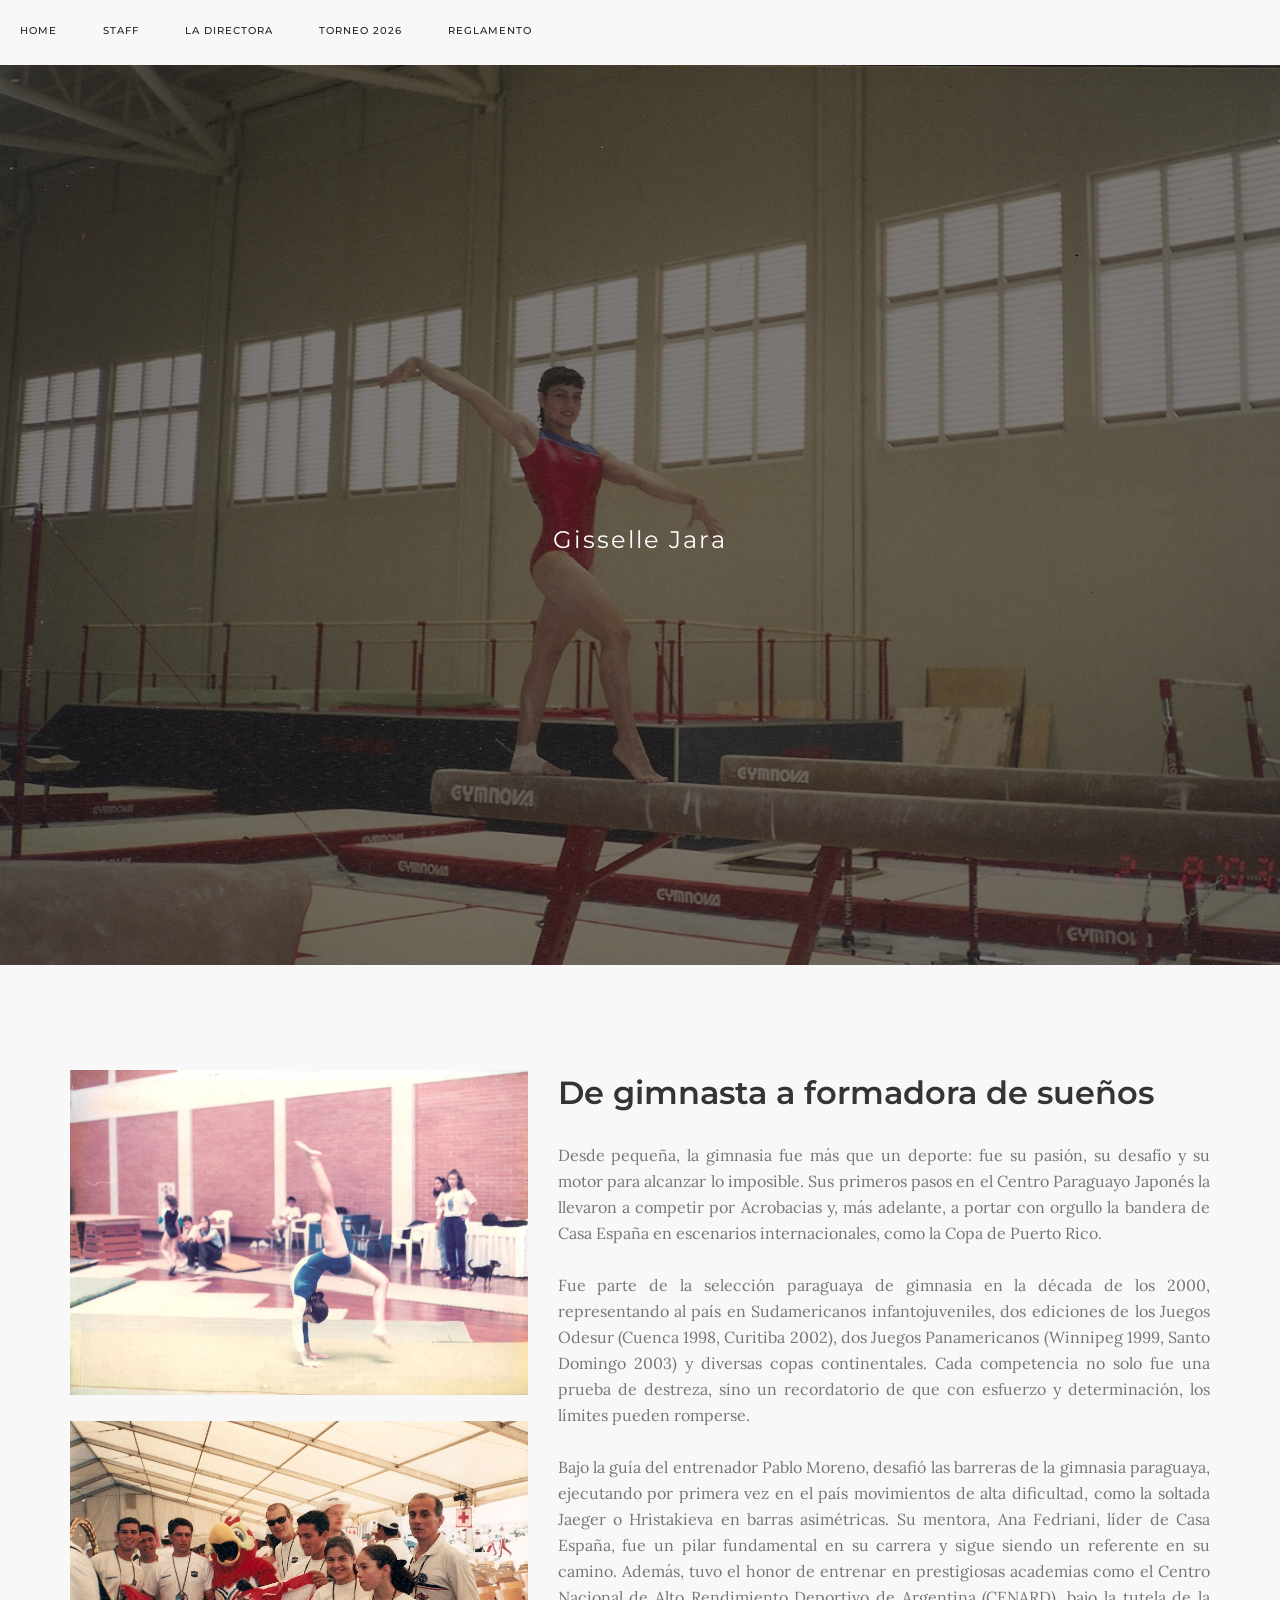
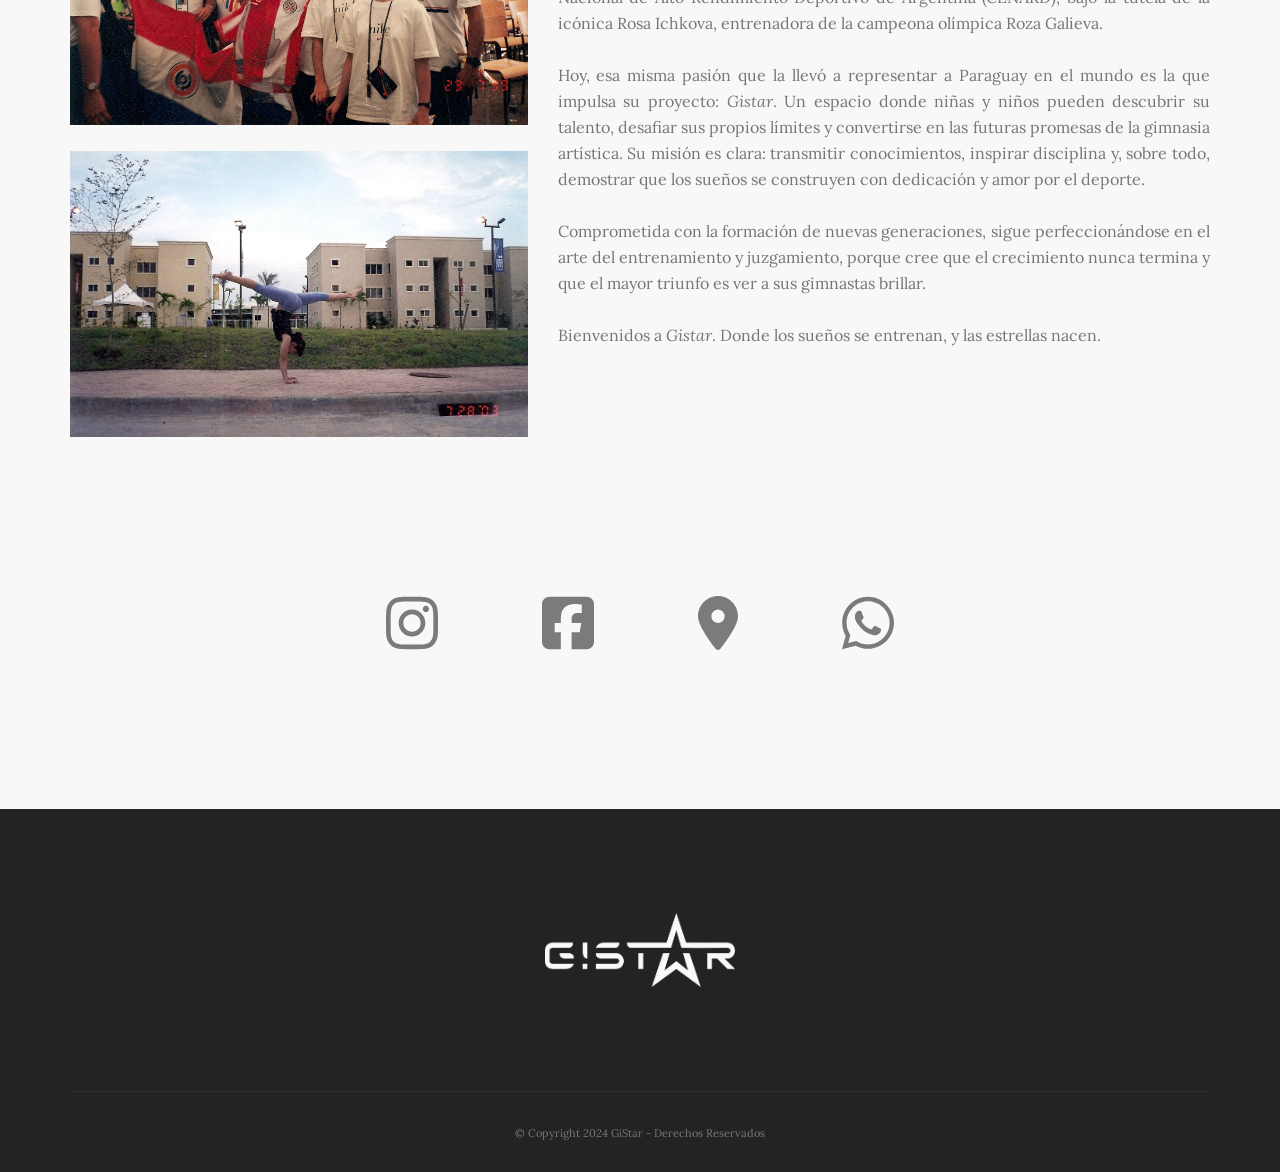
==== commit 81528d65: "Agregar pagina de Torneo Gistar 2026, actualizar menus de navegacion y configuracion de Nginx" ====
--- a/gisselle-jara.html
+++ b/gisselle-jara.html
@@ -238,7 +238,7 @@
                             <a href="/gisselle-jara">La Directora</a>
                         </li>
                         <li>
-                            <a href="/ranking">Ranking</a>
+                            <a href="/torneo-2026">Torneo 2026</a>
                         </li>
                         <li>
                             <a href="/reglamento">Reglamento</a>
